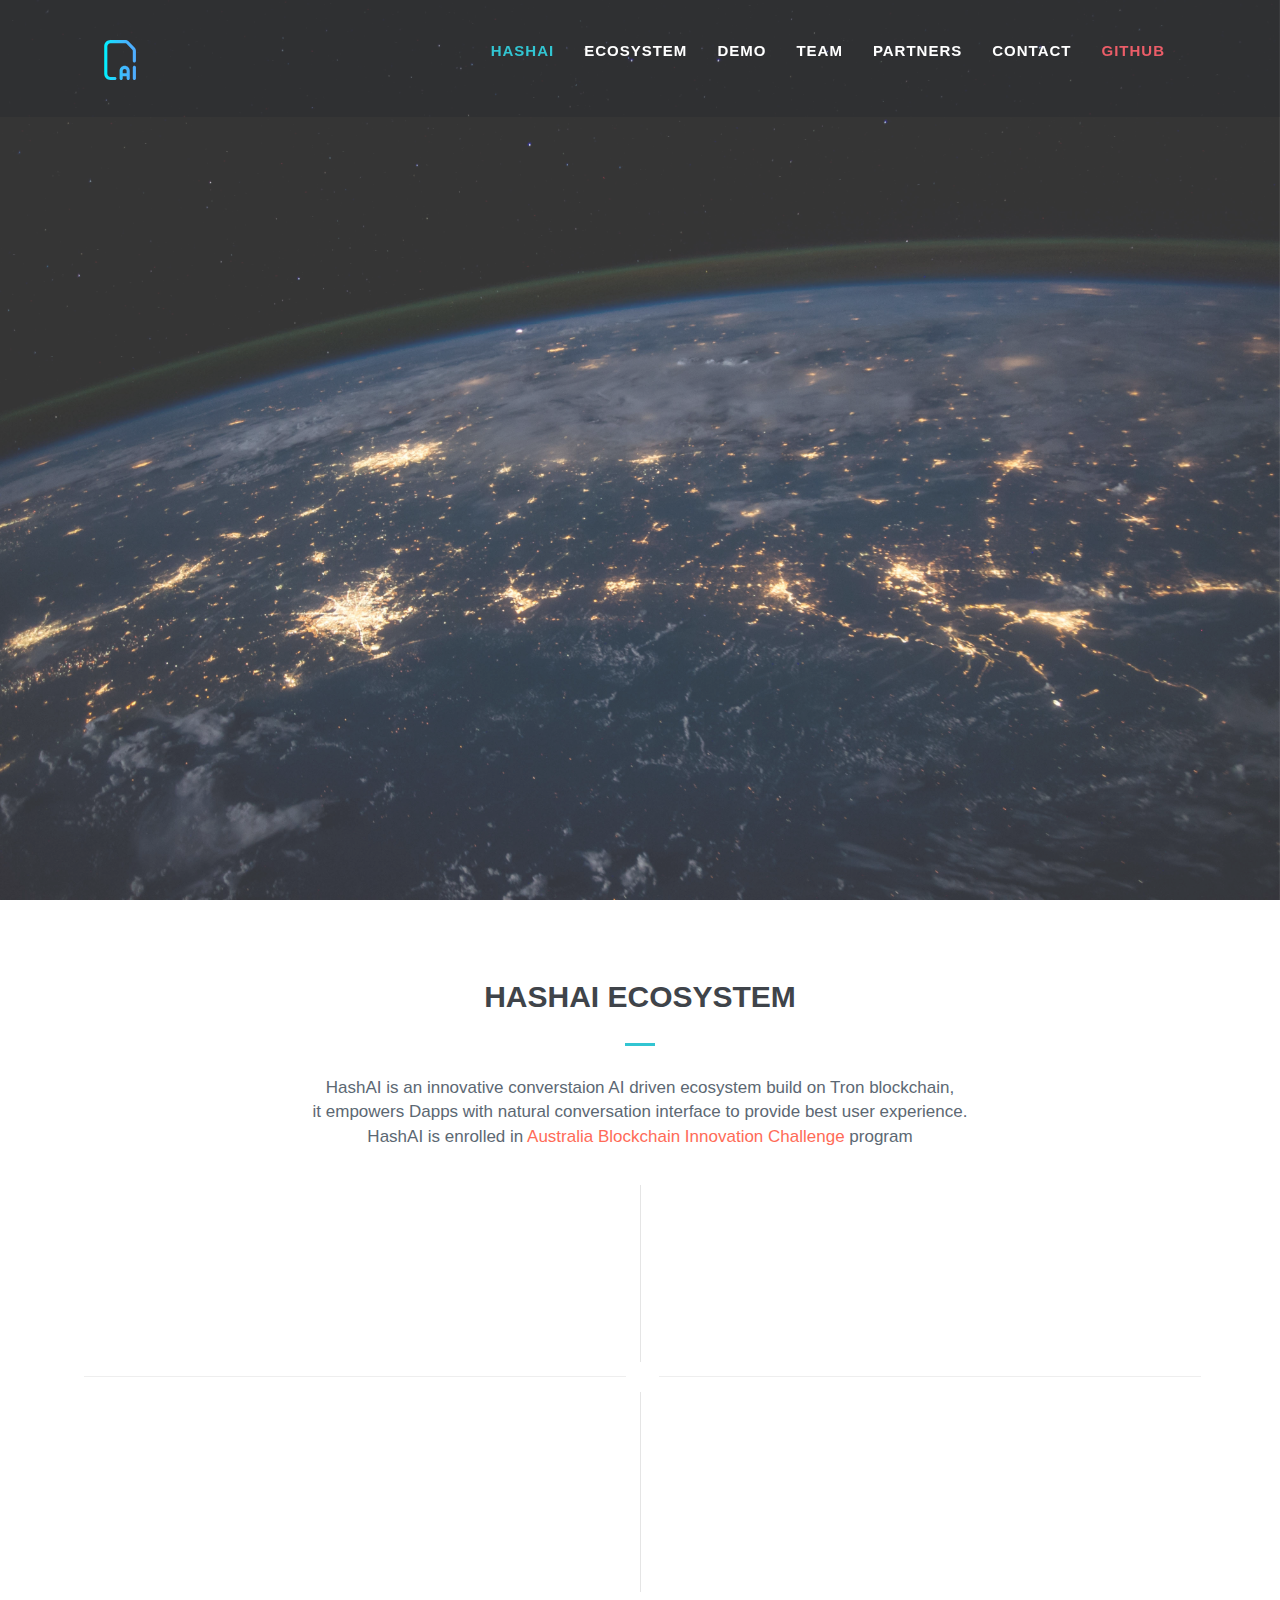
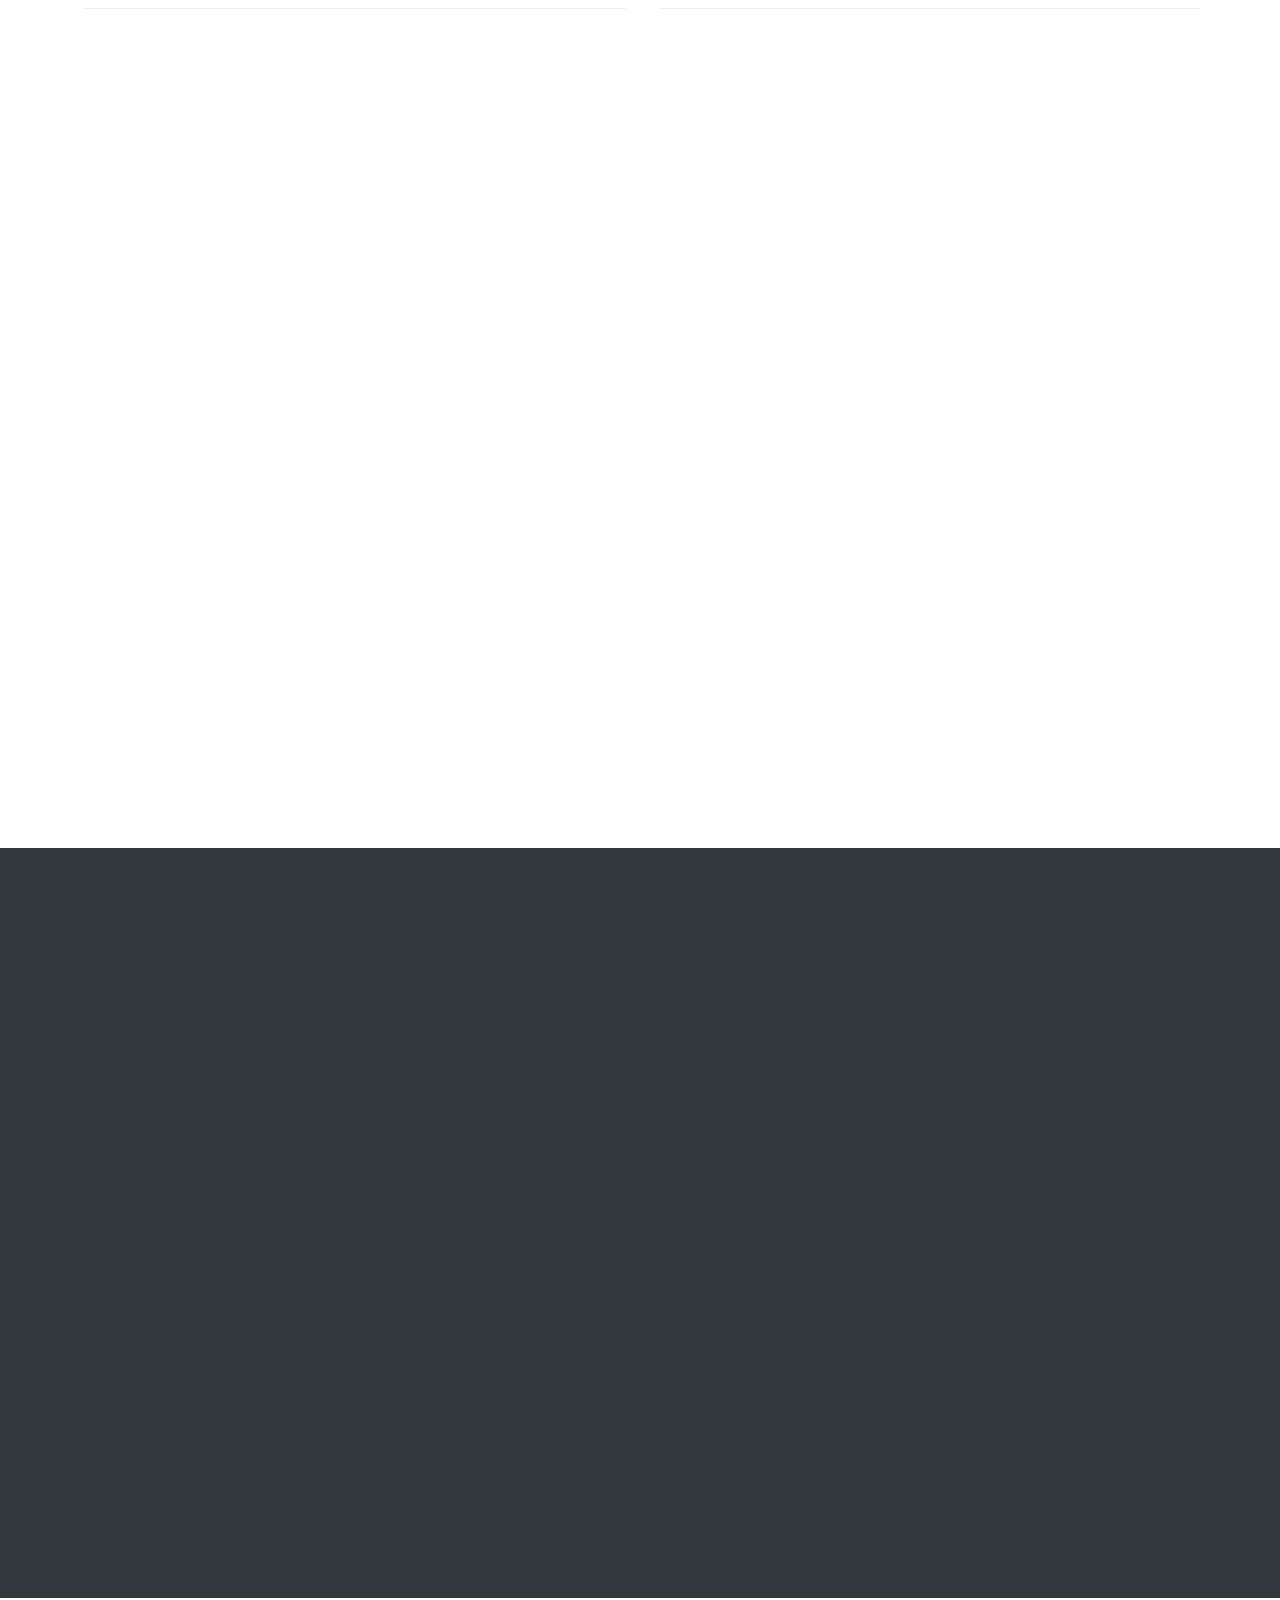
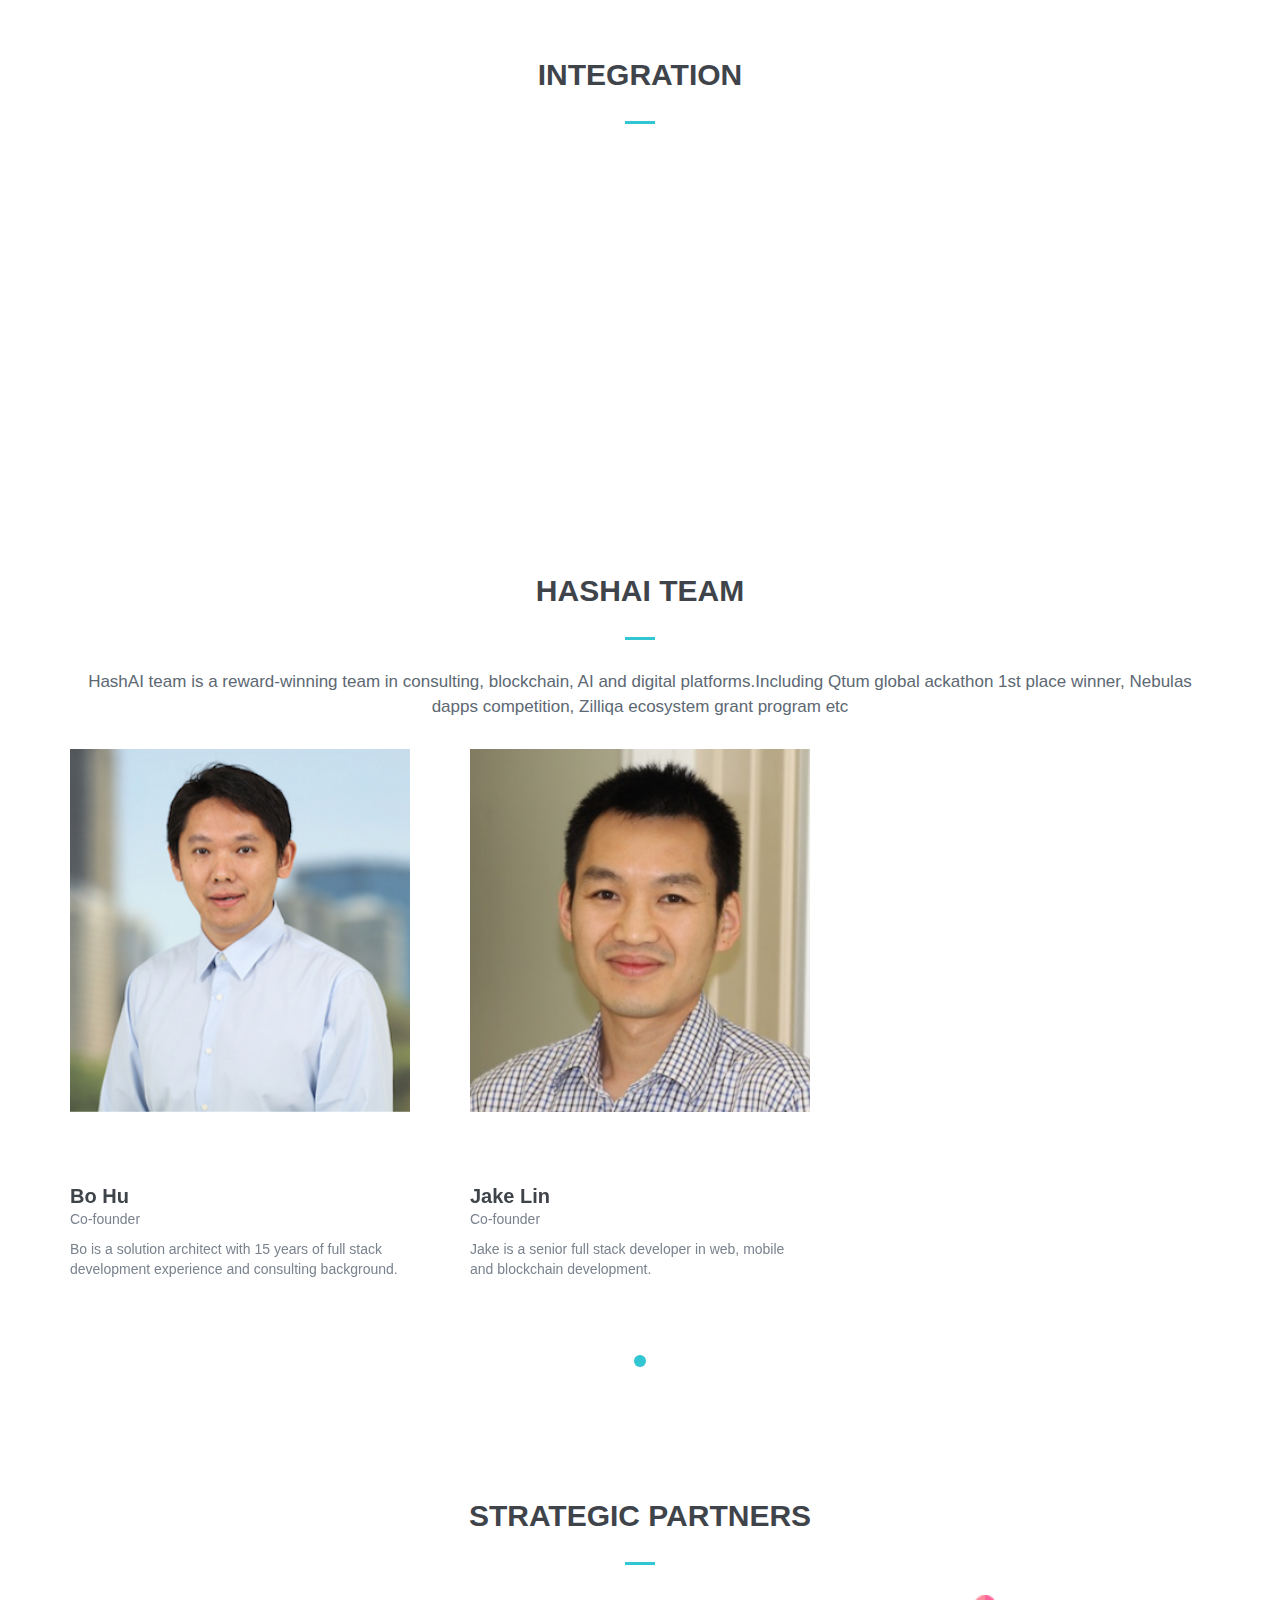
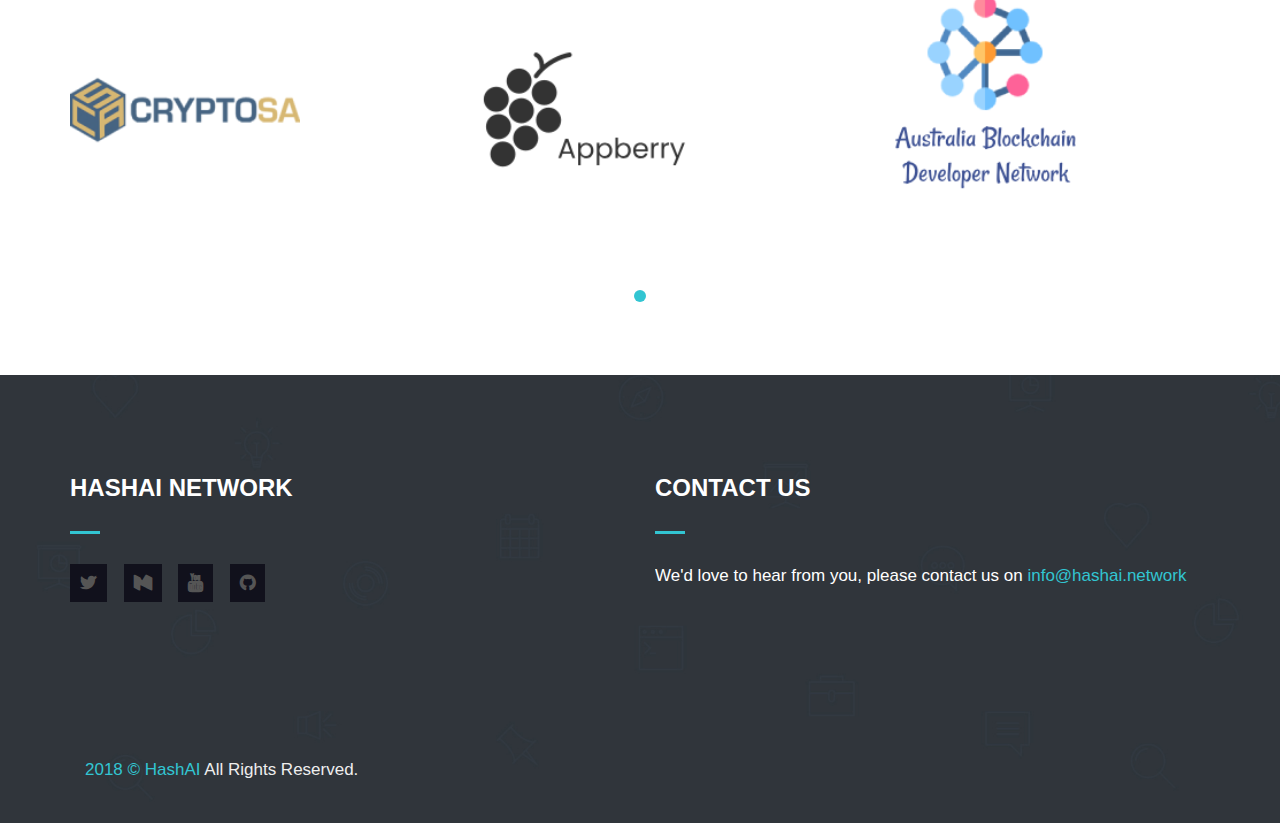
==== index.html @ 20545fc0 "Update index.html" ====
<!DOCTYPE html>
<!--[if IE 9]> <html lang="en" class="ie9"> <![endif]-->
<!--[if !IE]><!-->
<html lang="en"  >
<!--<![endif]-->
<!-- BEGIN HEAD -->
<head>
	<meta charset="utf-8"/>
	<title>HashAI | Conversation AI ecosystem build on Tron Protocol</title>
	<meta http-equiv="X-UA-Compatible" content="IE=edge">
	<meta content="width=device-width, initial-scale=1.0" name="viewport"/>
	<meta http-equiv="Content-type" content="text/html; charset=utf-8">
	<meta name="description" content="Conversation AI ecosystem build on Tron Protocol"/>
	<meta name="keywords" content="AI,machine learning,tron,smart contract,blockchain,chatbot,google home, google assistant,slack,iot ">
		<!-- BEGIN GLOBAL MANDATORY STYLES -->
	<link href='fonts.googleapis.com/css?family=Roboto+Condensed:300italic,400italic,700italic,400,300,700&amp;subset=all' rel='stylesheet' type='text/css'>
	<link href="assets/plugins/socicon/socicon.css" rel="stylesheet" type="text/css"/>
	<link href="assets/plugins/bootstrap-social/bootstrap-social.css" rel="stylesheet" type="text/css"/>		
	<link href="https://stackpath.bootstrapcdn.com/font-awesome/4.7.0/css/font-awesome.min.css" rel="stylesheet" type="text/css"/>
	<link href="assets/plugins/simple-line-icons/simple-line-icons.min.css" rel="stylesheet" type="text/css"/>
	<link href="assets/plugins/animate/animate.min.css" rel="stylesheet" type="text/css"/>
	<link href="assets/plugins/bootstrap/css/bootstrap.min.css" rel="stylesheet" type="text/css"/>
	<!-- END GLOBAL MANDATORY STYLES -->

			<!-- BEGIN: BASE PLUGINS  -->
			<link href="assets/plugins/revo-slider/css/settings.css" rel="stylesheet" type="text/css"/>
			<link href="assets/plugins/revo-slider/css/layers.css" rel="stylesheet" type="text/css"/>
			<link href="assets/plugins/revo-slider/css/navigation.css" rel="stylesheet" type="text/css"/>
			<link href="assets/plugins/cubeportfolio/css/cubeportfolio.min.css" rel="stylesheet" type="text/css"/>
			<link href="assets/plugins/owl-carousel/assets/owl.carousel.css" rel="stylesheet" type="text/css"/>
			<link href="assets/plugins/fancybox/jquery.fancybox.css" rel="stylesheet" type="text/css"/>
			<link href="assets/plugins/slider-for-bootstrap/css/slider.css" rel="stylesheet" type="text/css"/>
				<!-- END: BASE PLUGINS -->
	
	
    <!-- BEGIN THEME STYLES -->
	<link href="assets/demos/default/css/plugins.css" rel="stylesheet" type="text/css"/>
	<link href="assets/demos/default/css/components.css" id="style_components" rel="stylesheet" type="text/css"/>
	<link href="assets/demos/default/css/themes/default.css" rel="stylesheet" id="style_theme" type="text/css"/>
	<link href="assets/demos/default/css/custom.css" rel="stylesheet" type="text/css"/>
	<!-- END THEME STYLES -->

	<link rel="shortcut icon" href="favicon.ico"/>
</head><body class="c-layout-header-fixed c-layout-header-mobile-fixed c-layout-header-fullscreen"> 
		
	<!-- BEGIN: LAYOUT/HEADERS/HEADER-ONEPAGE -->
<!-- BEGIN: HEADER -->
<header class="c-layout-header c-layout-header-onepage c-layout-header-2 c-bordered c-layout-header-dark-mobile c-header-transparent-dark" id="home" data-minimize-offset="40">
	<div class="c-navbar">
		<div class="container-fluid">
			<!-- BEGIN: BRAND -->
			<div class="c-navbar-wrapper clearfix">
				<div class="c-brand c-pull-left">
					<a href="index.html" class="c-logo">
						<img src="assets/base/img/layout/logos/logo.svg" alt="HashAI" class="c-desktop-logo">
						<img src="assets/base/img/layout/logos/logo.svg" alt="HashAI" class="c-desktop-logo-inverse">
						<img src="assets/base/img/layout/logos/logo.svg" alt="HashAI" class="c-mobile-logo">
					</a>					
										<button class="c-hor-nav-toggler" type="button" data-target=".c-mega-menu">
					<span class="c-line"></span>
					<span class="c-line"></span>
					<span class="c-line"></span>
					</button>		
										<button class="c-search-toggler" type="button">
						<i class="fa fa-search"></i>
					</button>
				</div>
				<!-- END: BRAND -->				
				<!-- BEGIN: QUICK SEARCH -->
				<form class="c-quick-search" action="#">
					<input type="text" name="query" placeholder="Type to search..." value="" class="form-control" autocomplete="off">
					<span class="c-theme-link">&times;</span>
				</form>
				<!-- END: QUICK SEARCH -->	
				<!-- BEGIN: HOR NAV -->
				<!-- BEGIN: LAYOUT/HEADERS/MEGA-MENU-ONEPAGE -->
<!-- BEGIN: MEGA MENU -->
<nav class="c-mega-menu c-mega-menu-onepage c-pull-right c-mega-menu-dark c-mega-menu-dark-mobile c-fonts-uppercase c-fonts-bold" data-onepage-animation-speed="700">
	<ul class="nav navbar-nav c-theme-nav"> 
						<li class="c-onepage-link c-active active">
			<a href="#home" class="c-link">HashAI</a>
		</li>
						<li class="c-onepage-link ">
			<a href="#about" class="c-link">Ecosystem</a>
		</li>
						<li class="c-onepage-link ">
			<a href="#demo" class="c-link">Demo</a>
		</li>
						<li class="c-onepage-link ">
			<a href="#team" class="c-link">Team</a>
		</li>
						<li class="c-onepage-link ">
			<a href="#partners" class="c-link">Partners</a>
		</li>
						<li class="c-onepage-link ">
			<a href="#contact" class="c-link">Contact</a>
		</li>
						<li class="c-onepage-link ">
			<a href="https://www.github.com/hashainetwork" target="_blank" class="c-link c-font-red">Github</a>
		</li>
		
			</ul>
</nav>

<!-- END: MEGA MENU --><!-- END: LAYOUT/HEADERS/MEGA-MENU-ONEPAGE -->
				<!-- END: HOR NAV -->		
			</div>
		</div>
	</div>
</header>
<!-- END: HEADER --><!-- END: LAYOUT/HEADERS/HEADER-ONEPAGE -->
	
	

	<!-- BEGIN: PAGE CONTAINER -->
	<div class="c-layout-page">
		<!-- BEGIN: PAGE CONTENT -->
		<!-- BEGIN: LAYOUT/SLIDERS/REVO-SLIDER-6 -->
<section class="c-layout-revo-slider c-layout-revo-slider-6" dir="ltr">
	<div class="tp-banner-container  tp-fullscreen tp-fullscreen-mobile" data-bullets-pos="center">
		<div class="tp-banner rev_slider" data-version="5.0">
			<ul>
				<!--BEGIN: SLIDE #1 -->
				<li data-transition="fade" data-slotamount="1" data-masterspeed="1000">			
					<img 
						alt="" 
						src="assets/base/img/content/backgrounds/bg-main.jpg"
						data-bgposition="center center" 
						data-bgfit="cover" 
						data-bgrepeat="no-repeat"
					>	

					<!--BEGIN: MAIN TITLE -->
					<div class="tp-caption customin customout"  
						data-x="center" 
						data-y="center"
						data-hoffset="0" 
						data-voffset="-70"

						data-speed="500" 
						data-start="1000" 
						data-transform_in="x:0;y:0;z:0;rotationX:0.5;rotationY:0;rotationZ:0;scaleX:0.75;scaleY:0.75;skewX:0;skewY:0;opacity:0;s:500;e:Back.easeInOut;" 
						data-transform_out="x:0;y:0;z:0;rotationX:0;rotationY:0;rotationZ:0;scaleX:0.75;scaleY:0.75;skewX:0;skewY:0;opacity:0;s:600;e:Back.easeInOut;" 
						
						data-splitin="none" 
						data-splitout="none" 
						data-elementdelay="0.1" 
						data-endelementdelay="0.1" 
						data-endspeed="600" 

						>
						<h3 class="c-main-title c-font-40 c-font-bold c-font-uppercase c-font-white c-center">
						Conversation AI ecosystem
						</h3>
					</div>
					<!--END -->

					<!--BEGIN: SUB TITLE -->
					<div class="tp-caption customin customout"  
						data-x="center" 
						data-y="center"
						data-hoffset="0" 
						data-voffset="10"

						data-speed="500" 
						data-start="1500" 
						data-transform_in="x:0;y:0;z:0;rotationX:0.5;rotationY:0;rotationZ:0;scaleX:0.75;scaleY:0.75;skewX:0;skewY:0;opacity:0;s:500;e:Back.easeInOut;" 
						data-transform_out="x:0;y:0;z:0;rotationX:0;rotationY:0;rotationZ:0;scaleX:0.75;scaleY:0.75;skewX:0;skewY:0;opacity:0;s:600;e:Back.easeInOut;" 
						
						data-splitin="none" 
						data-splitout="none" 
						data-elementdelay="0.1" 
						data-endelementdelay="0.1" 
						data-endspeed="600" 

						>
						<p class="c-font-20 c-line-height-28 c-font-white c-center c-sub-title">
						Building success on Tron Protocol<br/>
						</p>
					</div>
					<!--END -->

					<!--BEGIN: ACTION BUTTON -->
					<div class="tp-caption randomrotateout"  
						data-x="center" 
						data-y="center" 
						data-hoffset="0"
						data-voffset="100"
						data-speed="500" 
						data-start="2000"
						data-transform_in="x:0;y:0;z:0;rotationX:0.5;rotationY:0;rotationZ:0;scaleX:0.75;scaleY:0.75;skewX:0;skewY:0;opacity:0;s:500;e:Back.easeInOut;" 
						data-transform_out="x:0;y:0;z:0;rotationX:0;rotationY:0;rotationZ:0;scaleX:0.75;scaleY:0.75;skewX:0;skewY:0;opacity:0;s:500;e:Back.easeInOut;" >
							<a href="#about" class="c-action-btn btn btn-lg  c-btn-border-2x c-btn-white c-btn-bold c-btn-uppercase">Explore</a>

							<a href="https://youtu.be/hNzzte9LTkY" class="c-action-btn btn btn-lg  c-btn-green c-btn-bold c-btn-uppercase" target="_blank">Watch Demo</a>



					</div>
					<!--END -->
		 		</li>
		 		<!--END -->
		 		
				<!--BEGIN: SLIDE #2 -->
				<li data-transition="fade" data-slotamount="1" data-masterspeed="1000">			
					<img 
						alt="" 
						src="assets/base/img/content/backgrounds/bg-81.jpg"
						data-bgposition="center center" 
						data-bgfit="cover" 
						data-bgrepeat="no-repeat"
					>	

					<!--BEGIN: MAIN TITLE -->
					<div 
						class="tp-caption customin customout"  
						data-x="center" 
						data-y="center"
						data-hoffset="0" 
						data-voffset="-70"

						data-speed="500" 
						data-start="1000" 
						data-transform_in="x:0;y:0;z:0;rotationX:0.5;rotationY:0;rotationZ:0;scaleX:0.75;scaleY:0.75;skewX:0;skewY:0;opacity:0;s:500;e:Back.easeInOut;" 
						data-transform_out="x:0;y:0;z:0;rotationX:0;rotationY:0;rotationZ:0;scaleX:0.75;scaleY:0.75;skewX:0;skewY:0;opacity:0;s:600;e:Back.easeInOut;" 
						
						data-splitin="none" 
						data-splitout="none" 
						data-elementdelay="0.1" 
						data-endelementdelay="0.1" 
						data-endspeed="600" 

						>
						<h3 class="c-main-title c-font-40 c-font-bold c-font-uppercase c-font-white c-center">
						Natural dapp experience
						</h3>
					</div>
					<!--END -->


					<!--BEGIN: SUB TITLE -->
					<div class="tp-caption customin customout"  
						data-x="center" 
						data-y="center"
						data-hoffset="0" 
						data-voffset="10"

						data-speed="500" 
						data-start="1500" 
						data-transform_in="x:0;y:0;z:0;rotationX:0.5;rotationY:0;rotationZ:0;scaleX:0.75;scaleY:0.75;skewX:0;skewY:0;opacity:0;s:500;e:Back.easeInOut;" 
						data-transform_out="x:0;y:0;z:0;rotationX:0;rotationY:0;rotationZ:0;scaleX:0.75;scaleY:0.75;skewX:0;skewY:0;opacity:0;s:600;e:Back.easeInOut;" 
						
						data-splitin="none" 
						data-splitout="none" 
						data-elementdelay="0.1" 
						data-endelementdelay="0.1" 
						data-endspeed="600" 

						>
						<p class="c-font-20 c-line-height-28 c-font-white c-opacity-07 c-font-thin c-center c-sub-title">
						Access smart contract as easy as chat <br/>
						</p>
					</div>
					<!--END -->

					<!--BEGIN: ACTION BUTTON -->
					<div class="tp-caption randomrotateout"  
						data-x="center" 
						data-y="center" 
						data-hoffset="0"
						data-voffset="100"
						data-speed="500" 
						data-start="2000"
						data-transform_in="x:0;y:0;z:0;rotationX:0.5;rotationY:0;rotationZ:0;scaleX:0.75;scaleY:0.75;skewX:0;skewY:0;opacity:0;s:500;e:Back.easeInOut;" 
						data-transform_out="x:0;y:0;z:0;rotationX:0;rotationY:0;rotationZ:0;scaleX:0.75;scaleY:0.75;skewX:0;skewY:0;opacity:0;s:500;e:Back.easeInOut;" >
							<a href="#about" class="c-action-btn btn btn-lg  c-btn-border-2x c-btn-white c-btn-bold c-btn-uppercase">Explore</a>
					</div>
					<!--END -->
		 		</li>
		 		<!--END -->
			</ul>
		</div>
	</div>
</section><!-- END: LAYOUT/SLIDERS/REVO-SLIDER-6 -->

<section id="about">
<div class="c-content-box c-size-md c-bg-white">
	<div class="container">
		<div class="c-content-feature-10">
			<!-- Begin: Title 1 component -->
			<div class="c-content-title-1">
				<h3 class="c-font-uppercase c-center c-font-bold">HashAI Ecosystem</h3>
				<div class="c-line-center c-theme-bg"></div>
				<p class="c-font-center">HashAI is an innovative converstaion AI driven ecosystem build on Tron blockchain,<br/> it empowers Dapps with natural conversation interface to provide best user experience.<br/> HashAI is enrolled in <span class="c-font-yellow">Australia Blockchain Innovation Challenge</span> program</p>
			</div>
			<!-- End-->
			<ul class="c-list">
				<li>
					<div class="c-card c-font-right wow animate fadeInLeft" style="visibility: visible; animation-name: fadeInLeft; opacity: 1;">
						<i class="icon-speech c-font-27 c-theme-font c-float-right c-border c-border-opacity"></i>
						<div class="c-content c-content-right">
							<h3 class="c-font-uppercase c-font-bold">Social</h3>
							<p>
								Integrate with popular social platforms to manage Tron based assets and interact with Dapps deployed on Tron blockchain
							</p>
						</div>
					</div>	
					<div class="c-border-bottom c-bg-opacity-2"></div>
				</li>
				<div class="c-border-middle c-bg-opacity-2"></div>
				<li>
					<div class="c-card wow animate fadeInRight" style="visibility: visible; animation-name: fadeInRight; opacity: 1;">
						<i class="icon-basket c-font-27 c-theme-font c-float-left c-border c-border-opacity"></i>
						<div class="c-content c-content-left">
							<h3 class="c-font-uppercase c-font-bold">Ecommerce</h3>					
							<p>
								 Order products or services through Tron smart contracts, by just using Text and voice activated device, for example Google Home. 
							</p>
						</div>
					</div>	
					<div class="c-border-bottom c-bg-opacity-2"></div>
				</li>
			</ul>
			<ul class="c-list">
				<li>
					<div class="c-card c-font-right wow animate fadeInLeft" style="visibility: visible; animation-name: fadeInLeft; opacity: 1;">
						<i class="icon-present c-font-27 c-theme-font c-float-right c-border c-border-opacity"></i>
						<div class="c-content c-content-right">
							<h3 class="c-font-uppercase c-font-bold">B2C & CRM</h3>
							<p>
								Enable business to engage with customers via conversation based Dapps and implement loyalty program based on TRX, TRC10 or TRC20 tokens.
							</p>
						</div>
					</div>	
					<div class="c-border-bottom c-bg-opacity-2"></div>
				</li>
				<div class="c-border-middle c-bg-opacity-2"></div>
				<li class="c-border-grey-1-5">
					<div class="c-card wow animate fadeInRight" style="visibility: visible; animation-name: fadeInRight; opacity: 1;">
						<i class="icon-layers c-font-27 c-theme-font c-float-left c-border c-border-opacity"></i>
						<div class="c-content c-content-left">
							<h3 class="c-font-uppercase c-font-bold">IoT</h3>					
							<p>
								Control IoT devices via converstaion interface and track device status and operational dataset on Tron blockchain
							</p>
						</div>
					</div>	
					<div class="c-border-bottom c-bg-opacity-2"></div>
				</li>
			</ul>
			
	
		</div>
	</div> 
</div>

</section>



<section id="demo">
<!-- BEGIN: CONTENT/FEATURES/FEATURES-4-3 -->
<!-- BEGIN: FEATURES 4.3 --> 
<div class="c-content-box c-size-md c-no-padding c-bg-white">
	<div class="c-content-feature-4">
		<div class="c-bg-parallax c-feature-bg c-content-right c-diagonal c-border-left-white" style="background-image: url(assets/base/img/content/backgrounds/bg-40.jpg)">
				

		</div>		
		<div class="c-content-area c-content-left"></div>		
		<div class="container">
			<div class="c-feature-content c-left">
				<div class="c-content-v-center">
					<div class="c-wrapper">
						<div class="c-body">
							<div class="c-content-title-1 wow animate fadeInDown">
								<h3 class="c-font-bold c-left">Tron Wallet bot</h3>
								<div class="c-line-left"></div>
							</div>
							<div class="c-content">
								<p class="c-margin-b-30 c-left wow animate fadeInDown">
									Tron account is easily created and securely integrated with social platform. Send or receive TRX on Mainnet via chat.
								</p>
								<p class="c-margin-b-30 c-left wow animate fadeInDown">

									Try our first Slack chatbot <a href="https://join.slack.com/t/hashai/shared_invite/enQtNTAxNzQwNjgwODU0LWRlMzY1OGYwMTFkN2Q1MjI3NTQzYjkxMzgzOGJhY2Y0ZWVkNWEyZWJkYjg5MWJhMThlYTc4NGJlZmZmNmU3MGQ" class="c-font-yellow" target="_blank">@TronWalletBot</a>

								</p>
								<a href="https://join.slack.com/t/hashai/shared_invite/enQtNTAxNzQwNjgwODU0LWRlMzY1OGYwMTFkN2Q1MjI3NTQzYjkxMzgzOGJhY2Y0ZWVkNWEyZWJkYjg5MWJhMThlYTc4NGJlZmZmNmU3MGQ" class="btn btn-lg c-btn-green  c-btn-bold c-btn-uppercase wow animate fadeIn" target="_blank">Try on Slack</a>
							</div>
						</div>
					</div>
				</div>

			</div>
		</div>
	</div>
</div>
<!-- END: FEATURES 4.3 --><!-- END: CONTENT/FEATURES/FEATURES-4-3 -->
<section id="demo2">
<!-- BEGIN: CONTENT/FEATURES/FEATURES-4-4 -->
<!-- BEGIN: FEATURES 4.4 --> 
<div class="c-content-box c-size-md c-no-padding c-bg-dark-2">
	<div class="c-content-feature-4">
		
			
		<div class="c-bg-parallax c-feature-bg c-content-left c-diagonal c-border-right-dark-2 " style="background-image: url(assets/base/img/content/backgrounds/bg-79.jpg)">
		</div>		
		<div class="c-content-area c-content-left animated wow fadeInDown">

   			<img src="assets/base/img/content/backgrounds/troncafe.png" class="c-parallax-image" />

	 </div>	
		<div class="c-content-area c-content-right"></div>		
		<div class="container">
			<div class="c-feature-content c-right">
				<div class="c-content-v-center">
					<div class="c-wrapper wow fadeInDown">
						<div class="c-body c-animate">
							<div class="c-content-title-1 animated wow fadeInDown" data-wow-delay="0.2s">
								<h3 class="c-font-green">Activate business opportunities<br/> via voice</h3>
								<div class="c-line-right c-font-green"></div>
							</div>
							<div class="c-content animated wow fadeInDown" data-wow-delay="0.7s"> 
								<p class="c-margin-b-30  c-font-green">
									Tron Cafe is a Tron Dapp built for Google Home and Google assistant.
								</p> 

								<p class="c-margin-b-30  c-font-green">
								User can easily order coffee by voice chat to seamlessly access <a class="c-font-yellow" href="https://tronscan.org/#/address/TYorNKcCDBBFDzsCCi3nd75wbnwDzirUGM" target="_blank">smart contract</a> deployed on Tron Mainnet<br/>
								</p>

								<a href="https://github.com/HashaiNetwork/TronCafe" class="btn btn-lg c-btn-border-2x c-btn-white c-btn-bold c-btn-uppercase wow animate fadeIn" target="_blank">View Code</a>

								<a href="https://youtu.be/hNzzte9LTkY" class="btn btn-lg c-btn-green  c-btn-bold c-btn-uppercase wow animated fadeIn" data-wow-delay="1s" target="_blank">Watch Demo</a> 
							</div>
						</div>
					</div>
				</div>

			</div>
		</div>
	</div>
</div>
<!-- END: FEATURES 4.4 --><!-- END: CONTENT/FEATURES/FEATURES-4-4 -->
</section>

<section id="integration">

<div class="c-content-box c-size-md c-bg-white c-no-bottom-padding">
	<div class="container">
		<div class="c-content-product-1 c-opt-1">
			<div class="c-content-title-1">
				<h3 class="c-center c-font-uppercase c-font-bold">Integration</h3>
				<div class="c-line-center"></div>
			</div>
			<div class="row">
				<div class="col-md-4 wow animate slideInUp" style="visibility: visible; animation-name: slideInUp; opacity: 1;">
					<div class="c-media" style="margin-top:50px">
						<img src="assets/base/img/content/backgrounds/integration.png" alt="">
					</div>
				</div>
				<div class="col-md-4">
					<div  style="margin-top:50px" class="wow animate fadeInUp" style="visibility: visible; animation-name: fadeInUp; opacity: 1;">
						
								<p>We are developing HashAI platform to integrate popular social channels and voice assistant devices. So users can easily access Dapps on Tron blockchain. In the future, developers can use HashAI sdk to develop and deploy conversation AI powered Dapps on Tron blockchain</p>
							 
					</div>
				</div>
				<div class="col-md-4 wow animate slideInUp" style="visibility: visible; animation-name: slideInUp; opacity: 1;">
					<div class="c-media">
						<img src="assets/base/img/content/backgrounds/voicedevices.png" alt="">
					</div>
				</div>
			</div>
		</div>
	</div> 
</div>

</section>

<section id="team">
<!-- BEGIN: CONTENT/SLIDERS/TEAM-1 -->
<div class="c-content-box c-size-md c-bg-white">
	<div class="container">
		<!-- Begin: Testimonals 1 component -->
		<div class="c-content-person-1-slider" data-slider="owl">
			<!-- Begin: Title 1 component -->
			<div class="c-content-title-1">
				<h3 class="c-center c-font-uppercase c-font-bold">HashAI Team</h3>
				<div class="c-line-center c-theme-bg"></div>
				<p class="c-font-center">HashAI team is a reward-winning team in consulting, blockchain, AI and digital platforms.Including Qtum global ackathon 1st place winner, Nebulas dapps competition, Zilliqa ecosystem grant program etc</p>
			</div>
			<!-- End-->

			<!-- Begin: Owlcarousel -->
			<div class="owl-carousel owl-theme c-theme c-owl-nav-center"> 
			 	<div class="item">
			  		<div class="c-content-person-1">
			  			<div class="c-caption c-content-overlay">
			  				<img class="c-overlay-object img-responsive" src="assets/base/img/content/team/bo.jpg" alt="">
			  			</div>
			  			<div class="c-body">
				  			<div class="c-head">
				  				<div class="c-name c-font-bold">Bo Hu</div>
				  			</div>
				  			<div class="c-position">
				  				Co-founder
				  			</div>
				  			<p class="c-position">
					  			Bo is a solution architect with 15 years of full stack development experience and consulting background.
			                </p>
		                </div>
	                </div>
			  	</div>
			  	<div class="item">
			  		<div class="c-content-person-1">
			  			<div class="c-caption c-content-overlay">
			  				<img src="assets/base/img/content/team/jake.jpg" class="img-responsive c-overlay-object" alt="">
			  			</div>
			  			<div class="c-body">
				  			<div class="c-head">
				  				<div class="c-name c-font-bold">Jake Lin</div>
				  			</div>
				  			<div class="c-position">
				  				Co-founder
				  			</div>
				  			<p class="c-position">
					  			Jake is a senior full stack developer in web, mobile and blockchain development.
			                </p>
		                </div>
	                </div>
			  	</div>	
			  	
			</div>
	        <!-- End-->
	    </div>
	    <!-- End-->
	</div>
</div><!-- END: CONTENT/SLIDERS/TEAM-1 -->


</section>

<section id="partners">
<!-- BEGIN: PAGE CONTENT -->
		<!-- BEGIN: CONTENT/SLIDERS/CLIENT-LOGOS-1 -->
<div class="c-content-box c-size-md c-bg-white">
	<div class="container">
		<!-- Begin: Testimonals 1 component -->
		<div class="c-content-client-logos-slider-1" data-slider="owl">
			<!-- Begin: Title 1 component -->
			<div class="c-content-title-1">
				<h3 class="c-center c-font-uppercase c-font-bold">Strategic Partners</h3>
				<div class="c-line-center c-theme-bg"></div>
			</div>
			<!-- End-->
			<!-- Begin: Owlcarousel -->
			<div class="owl-carousel owl-theme c-theme c-owl-nav-center" data-items="3" data-desktop-items="3" data-desktop-small-items="3" data-tablet-items="3" data-mobile-small-items="1"  data-auto-play="false" data-rtl="false" data-slide-speed="5000" data-auto-play-hover-pause="true"> 
			 	<div class="item">
			  		<a href="javascript:void(0)"><img src="assets/base/img/content/client-logos/CSA.png" alt=""/></a>
			  	</div>
			  	<div class="item">
			  		<a href="javascript:void(0)"><img src="assets/base/img/content/client-logos/Appberry.png" alt=""/></a>
			  	</div>	
			  	<div class="item">
			  		<a href="javascript:void(0)"><img src="assets/base/img/content/client-logos/abdn.png" alt=""/></a>
			  	</div>		 
			</div>
	        <!-- End-->
	    </div>
	    <!-- End-->
	</div>
</div><!-- END: CONTENT/SLIDERS/CLIENT-LOGOS-1 -->

</section>

 		<!-- END: PAGE CONTENT -->

		
	</div>
	<!-- END: PAGE CONTAINER -->
<section id="contact">
	<!-- BEGIN: LAYOUT/FOOTERS/FOOTER-3 -->
<a name="footer"></a>
<footer class="c-layout-footer c-layout-footer-2 c-option-2">
	<div class="container">
		<div class="row">
			<div class="col-md-6">
				<div class="c-container c-left">
					<div class="c-content-title-1">
						<h3 class="c-font-uppercase c-font-bold">HashAI Network</h3>
						<div class="c-line-left"></div>
					</div>
					<ul class="c-socials">
						
						<li><a href="https://twitter.com/hashainetwork" target="_blank"><i class="fa fa-twitter"></i></a></li>
						<li><a href="https://medium.com/@hashainetwork" target="_blank"><i class="fa fa-medium"></i></a></li>
						<li><a href="https://www.youtube.com/channel/UCfkD9Nculn0HPKaleMU36tg/" target="_blank"><i class="fa fa-youtube"></i></a></li>
						<li><a href="https://github.com/hashainetwork" target="_blank"><i class="fa fa-github"></i></a></li>
					</ul>
				</div>
			</div>
			<div class="col-md-6">
				<div class="c-container c-left">
					<div class="c-content-title-1">
						<h3 class="c-font-uppercase c-font-bold">Contact Us</h3>
						<div class="c-line-left"></div>
						<p class="c-ask c-font-white">We'd love to hear from you, please contact us on 
<a href="mailto:info@hashai.network" class="c-font-green">info@hashai.network</a></p>
					</div>
				</div>
			</div>
		</div>
		<div class="c-postfooter">
			<div class="container">
				<div class="row">
					<div class="col-md-6 col-sm-12 c-col">
						<p class="c-copyright c-font-green">2018 &copy; HashAI
							<span class="c-font-grey">All Rights Reserved.</span>
						</p>
					</div>
									</div>
			</div>
		</div>
	</div>
</footer><!-- END: LAYOUT/FOOTERS/FOOTER-3 -->

	<!-- BEGIN: LAYOUT/FOOTERS/GO2TOP -->
<div class="c-layout-go2top">
	<i class="icon-arrow-up"></i>
</div><!-- END: LAYOUT/FOOTERS/GO2TOP -->

	<!-- BEGIN: LAYOUT/BASE/BOTTOM -->
    <!-- BEGIN: CORE PLUGINS -->
	<!--[if lt IE 9]>
	<script src="assets/global/plugins/excanvas.min.js"></script> 
	<![endif]-->
	<script src="assets/plugins/jquery.min.js" type="text/javascript" ></script>
	<script src="assets/plugins/jquery-migrate.min.js" type="text/javascript" ></script>
	<script src="assets/plugins/bootstrap/js/bootstrap.min.js" type="text/javascript" ></script>
	<script src="assets/plugins/jquery.easing.min.js" type="text/javascript" ></script>
	<script src="assets/plugins/reveal-animate/wow.js" type="text/javascript" ></script>
	<script src="assets/demos/default/js/scripts/reveal-animate/reveal-animate.js" type="text/javascript" ></script>

	<!-- END: CORE PLUGINS -->

			<!-- BEGIN: LAYOUT PLUGINS -->
			<script src="assets/plugins/revo-slider/js/jquery.themepunch.tools.min.js" type="text/javascript"></script>
			<script src="assets/plugins/revo-slider/js/jquery.themepunch.revolution.min.js" type="text/javascript"></script>
			<script src="assets/plugins/revo-slider/js/extensions/revolution.extension.slideanims.min.js" type="text/javascript"></script>
			<script src="assets/plugins/revo-slider/js/extensions/revolution.extension.layeranimation.min.js" type="text/javascript"></script>
			<script src="assets/plugins/revo-slider/js/extensions/revolution.extension.navigation.min.js" type="text/javascript"></script>
			<script src="assets/plugins/revo-slider/js/extensions/revolution.extension.video.min.js" type="text/javascript"></script>
			<script src="assets/plugins/revo-slider/js/extensions/revolution.extension.parallax.min.js" type="text/javascript"></script>
			<script src="assets/plugins/cubeportfolio/js/jquery.cubeportfolio.min.js" type="text/javascript"></script>
			<script src="assets/plugins/owl-carousel/owl.carousel.min.js" type="text/javascript"></script>
			<script src="assets/plugins/counterup/jquery.waypoints.min.js" type="text/javascript"></script>
			<script src="assets/plugins/counterup/jquery.counterup.min.js" type="text/javascript"></script>
			<script src="assets/plugins/fancybox/jquery.fancybox.pack.js" type="text/javascript"></script>
			<script src="assets/plugins/smooth-scroll/jquery.smooth-scroll.js" type="text/javascript"></script>
			<script src="assets/plugins/typed/typed.min.js" type="text/javascript"></script>
			<script src="assets/plugins/slider-for-bootstrap/js/bootstrap-slider.js" type="text/javascript"></script>
			<script src="assets/plugins/js-cookie/js.cookie.js" type="text/javascript"></script>
			<script src="assets/plugins/typed/typed.min.js" type="text/javascript"></script>
				<!-- END: LAYOUT PLUGINS -->
	
	<!-- BEGIN: THEME SCRIPTS -->
	<script src="assets/base/js/components.js" type="text/javascript"></script>
	<script src="assets/base/js/components-shop.js" type="text/javascript"></script>
	<script src="assets/base/js/app.js" type="text/javascript"></script>
	<script>
	$(document).ready(function() {    
		App.init(); // init core    



		
	});
	</script>
	<!-- END: THEME SCRIPTS -->

			<!-- BEGIN: PAGE SCRIPTS -->
								<script src="assets/demos/default/js/scripts/revo-slider/slider-6.js" type="text/javascript"></script>
											
							<!-- END: PAGE SCRIPTS -->
		<!-- END: LAYOUT/BASE/BOTTOM -->
</body>
</html>
---- assets/plugins/revo-slider/css/settings.css ----
/*-----------------------------------------------------------------------------

-	Revolution Slider 5.0 Default Style Settings -

Screen Stylesheet

version:   	5.0.0
date:      	29/10/15
author:		themepunch
email:     	info@themepunch.com
website:   	http://www.themepunch.com
-----------------------------------------------------------------------------*/



.rtl {	direction: rtl;}
@font-face {
  font-family: 'revicons';
  src: url('../fonts/revicons/revicons.eot?5510888');
  src: url('../fonts/revicons/revicons.eot?5510888#iefix') format('embedded-opentype'),
       url('../fonts/revicons/revicons.woff?5510888') format('woff'),
       url('../fonts/revicons/revicons.ttf?5510888') format('truetype'),
       url('../fonts/revicons/revicons.svg?5510888#revicons') format('svg');
  font-weight: normal;
  font-style: normal;
}

 [class^="revicon-"]:before, [class*=" revicon-"]:before {
  font-family: "revicons";
  font-style: normal;
  font-weight: normal;
  speak: none;
  display: inline-block;
  text-decoration: inherit;
  width: 1em;
  margin-right: .2em;
  text-align: center; 

  /* For safety - reset parent styles, that can break glyph codes*/
  font-variant: normal;
  text-transform: none;

  /* fix buttons height, for twitter bootstrap */
  line-height: 1em;

  /* Animation center compensation - margins should be symmetric */
  /* remove if not needed */
  margin-left: .2em;

  /* you can be more comfortable with increased icons size */
  /* font-size: 120%; */

  /* Uncomment for 3D effect */
  /* text-shadow: 1px 1px 1px rgba(127, 127, 127, 0.3); */
}

.revicon-search-1:before { content: '\e802'; } /* '' */
.revicon-pencil-1:before { content: '\e831'; } /* '' */
.revicon-picture-1:before { content: '\e803'; } /* '' */
.revicon-cancel:before { content: '\e80a'; } /* '' */
.revicon-info-circled:before { content: '\e80f'; } /* '' */
.revicon-trash:before { content: '\e801'; } /* '' */
.revicon-left-dir:before { content: '\e817'; } /* '' */
.revicon-right-dir:before { content: '\e818'; } /* '' */
.revicon-down-open:before { content: '\e83b'; } /* '' */
.revicon-left-open:before { content: '\e819'; } /* '' */
.revicon-right-open:before { content: '\e81a'; } /* '' */
.revicon-angle-left:before { content: '\e820'; } /* '' */
.revicon-angle-right:before { content: '\e81d'; } /* '' */
.revicon-left-big:before { content: '\e81f'; } /* '' */
.revicon-right-big:before { content: '\e81e'; } /* '' */
.revicon-magic:before { content: '\e807'; } /* '' */
.revicon-picture:before { content: '\e800'; } /* '' */
.revicon-export:before { content: '\e80b'; } /* '' */
.revicon-cog:before { content: '\e832'; } /* '' */
.revicon-login:before { content: '\e833'; } /* '' */
.revicon-logout:before { content: '\e834'; } /* '' */
.revicon-video:before { content: '\e805'; } /* '' */
.revicon-arrow-combo:before { content: '\e827'; } /* '' */
.revicon-left-open-1:before { content: '\e82a'; } /* '' */
.revicon-right-open-1:before { content: '\e82b'; } /* '' */
.revicon-left-open-mini:before { content: '\e822'; } /* '' */
.revicon-right-open-mini:before { content: '\e823'; } /* '' */
.revicon-left-open-big:before { content: '\e824'; } /* '' */
.revicon-right-open-big:before { content: '\e825'; } /* '' */
.revicon-left:before { content: '\e836'; } /* '' */
.revicon-right:before { content: '\e826'; } /* '' */
.revicon-ccw:before { content: '\e808'; } /* '' */
.revicon-arrows-ccw:before { content: '\e806'; } /* '' */
.revicon-palette:before { content: '\e829'; } /* '' */
.revicon-list-add:before { content: '\e80c'; } /* '' */
.revicon-doc:before { content: '\e809'; } /* '' */
.revicon-left-open-outline:before { content: '\e82e'; } /* '' */
.revicon-left-open-2:before { content: '\e82c'; } /* '' */
.revicon-right-open-outline:before { content: '\e82f'; } /* '' */
.revicon-right-open-2:before { content: '\e82d'; } /* '' */
.revicon-equalizer:before { content: '\e83a'; } /* '' */
.revicon-layers-alt:before { content: '\e804'; } /* '' */
.revicon-popup:before { content: '\e828'; } /* '' */

							

/******************************
	-	BASIC STYLES		-
******************************/

.rev_slider_wrapper{
	position:relative;
	z-index: 0;
}


.rev_slider{
	position:relative;
	overflow:visible;
}

.tp-overflow-hidden { overflow:hidden;}

.tp-simpleresponsive img,
.rev_slider img{
	max-width:none !important;
	-moz-transition: none;
	-webkit-transition: none;
	-o-transition: none;
	transition: none;
	margin:0px;
	padding:0px;
	border-width:0px;
	border:none;
}

.rev_slider .no-slides-text{
	font-weight:bold;
	text-align:center;
	padding-top:80px;
}

.rev_slider >ul,
.rev_slider_wrapper >ul,
.tp-revslider-mainul >li,
.rev_slider >ul >li,
.rev_slider >ul >li:before,
.tp-revslider-mainul >li:before,
.tp-simpleresponsive >ul,
.tp-simpleresponsive >ul >li,
.tp-simpleresponsive >ul >li:before,
.tp-revslider-mainul >li,
.tp-simpleresponsive >ul >li{
	list-style:none !important;
	position:absolute;	
	margin:0px !important;
	padding:0px !important;
	overflow-x: visible;
	overflow-y: visible;
	list-style-type: none !important;
	background-image:none;
	background-position:0px 0px;
	text-indent: 0em;
	top:0px;left:0px;
}


.tp-revslider-mainul >li,
.rev_slider >ul >li,
.rev_slider >ul >li:before,
.tp-revslider-mainul >li:before,
.tp-simpleresponsive >ul >li,
.tp-simpleresponsive >ul >li:before,
.tp-revslider-mainul >li,
.tp-simpleresponsive >ul >li { 
	visibility:hidden; 
}

.tp-revslider-slidesli,
.tp-revslider-mainul	{	
	padding:0 !important; 
	margin:0 !important; 
	list-style:none !important;
}

.rev_slider li.tp-revslider-slidesli {
    position: absolute !important;
}


.tp-caption .rs-untoggled-content { display:block;}
.tp-caption .rs-toggled-content { display:none;}

.rs-toggle-content-active.tp-caption .rs-toggled-content { display:block;}
.rs-toggle-content-active.tp-caption .rs-untoggled-content { display:none;}

.rev_slider .tp-caption,
.rev_slider .caption 	{ 
	position:relative;  
	visibility:hidden; 
	white-space: nowrap;
	display: block;
}


.rev_slider .tp-mask-wrap .tp-caption,
.rev_slider .tp-mask-wrap *:last-child,
.wpb_text_column .rev_slider .tp-mask-wrap .tp-caption,
.wpb_text_column .rev_slider .tp-mask-wrap *:last-child{
	margin-bottom:0;

}

.tp-svg-layer svg {	width:100%; height:100%;position: relative;vertical-align: top}

	
/* CAROUSEL FUNCTIONS */
.tp-carousel-wrapper {
	cursor:url(openhand.cur), move;
}
.tp-carousel-wrapper.dragged {
	cursor:url(closedhand.cur), move;
}

/* ADDED FOR SLIDELINK MANAGEMENT */
.tp-caption {
	z-index:1
}

.tp_inner_padding {	
	box-sizing:border-box;	
	-webkit-box-sizing:border-box;
	-moz-box-sizing:border-box;
	max-height:none !important;	
}


.tp-caption {	
	-moz-user-select: none;
	-khtml-user-select: none;
	-webkit-user-select: none;
	-o-user-select: none;	
	position:absolute;
	-webkit-font-smoothing: antialiased !important;
}

.tp-caption.tp-layer-selectable {
	-moz-user-select: all;
	-khtml-user-select: all;
	-webkit-user-select: all;
	-o-user-select: all;	
}

.tp-forcenotvisible,
.tp-hide-revslider,
.tp-caption.tp-hidden-caption {	
	visibility:hidden !important; 
	display:none !important
}

.rev_slider embed,
.rev_slider iframe,
.rev_slider object,
.rev_slider audio,
.rev_slider video {
	max-width: none !important
}






/**********************************************
	-	FULLSCREEN AND FULLWIDHT CONTAINERS	-
**********************************************/
.rev_slider_wrapper	{	width:100%;}

.fullscreen-container {	
	position:relative;
	padding:0;
}


.fullwidthbanner-container{
	position:relative;
	padding:0;
	overflow:hidden;
}

.fullwidthbanner-container .fullwidthabanner{
	width:100%;
	position:relative;
}



/*********************************
	-	SPECIAL TP CAPTIONS -
**********************************/

.tp-static-layers				{	
	position:absolute; z-index:101; top:0px;left:0px;
	/*pointer-events:none;*/

}


.tp-caption .frontcorner		{
	width: 0;
	height: 0;
	border-left: 40px solid transparent;
	border-right: 0px solid transparent;
	border-top: 40px solid #00A8FF;
	position: absolute;left:-40px;top:0px;
}

.tp-caption .backcorner		{
	width: 0;
	height: 0;
	border-left: 0px solid transparent;
	border-right: 40px solid transparent;
	border-bottom: 40px solid #00A8FF;
	position: absolute;right:0px;top:0px;
}

.tp-caption .frontcornertop		{
	width: 0;
	height: 0;
	border-left: 40px solid transparent;
	border-right: 0px solid transparent;
	border-bottom: 40px solid #00A8FF;
	position: absolute;left:-40px;top:0px;
}

.tp-caption .backcornertop		{
	width: 0;
	height: 0;
	border-left: 0px solid transparent;
	border-right: 40px solid transparent;
	border-top: 40px solid #00A8FF;
	position: absolute;right:0px;top:0px;
}
									
.tp-layer-inner-rotation {	
	position: relative !important;
}		


/***********************************************
	-	SPECIAL ALTERNATIVE IMAGE SETTINGS	-
***********************************************/

img.tp-slider-alternative-image	{	
	width:100%; height:auto;
}


/******************************
	-	IE8 HACKS	-
*******************************/
.noFilterClass {
	filter:none !important;
}


/********************************
	-	FULLSCREEN VIDEO	-
*********************************/

.rs-background-video-layer 		{	position: absolute;top:0px;left:0px; width:100%;height:100%;visibility: hidden;z-index: 0;}

.tp-caption.coverscreenvideo	{	width:100%;height:100%;top:0px;left:0px;position:absolute;}
.caption.fullscreenvideo,
.tp-caption.fullscreenvideo		{	left:0px; top:0px; position:absolute;width:100%;height:100%}

.caption.fullscreenvideo iframe,
.caption.fullscreenvideo audio,
.caption.fullscreenvideo video,
.tp-caption.fullscreenvideo iframe,
.tp-caption.fullscreenvideo iframe audio,
.tp-caption.fullscreenvideo iframe video	{ width:100% !important; height:100% !important; display: none}

.fullcoveredvideo audio,
.fullscreenvideo audio
.fullcoveredvideo video,
.fullscreenvideo video				{	background: #000}

.fullcoveredvideo .tp-poster		{	background-position: center center;background-size: cover;width:100%;height:100%;top:0px;left:0px}


.videoisplaying .html5vid .tp-poster	{	display: none}

.tp-video-play-button					{	
	background:#000;
	background:rgba(0,0,0,0.3);										
	border-radius:5px;-moz-border-radius:5px;-webkit-border-radius:5px;
	position: absolute;
	top: 50%;
	left: 50%;										
	color: #FFF;
	z-index: 3;
	margin-top: -25px;
	margin-left: -25px;
	line-height: 50px !important;
	text-align: center;
	cursor: pointer;
	width: 50px;
	height:50px;
	box-sizing: border-box;
	-moz-box-sizing: border-box;	
	display: inline-block;	
	vertical-align: top;
	z-index: 4;
	opacity: 0;
	-webkit-transition:opacity 300ms ease-out !important;
	-moz-transition:opacity 300ms ease-out !important;
	-o-transition:opacity 300ms ease-out !important;
	transition:opacity 300ms ease-out !important;				
}

.tp-hiddenaudio,
.tp-audio-html5 .tp-video-play-button { display:none !important;}
.tp-caption .html5vid					{	width:100% !important; height:100% !important;}									
.tp-video-play-button i 				{	width:50px;height:50px; display:inline-block; text-align: center; vertical-align: top; line-height: 50px !important; font-size: 40px !important;}									
.tp-caption:hover .tp-video-play-button	{	opacity: 1;}
.tp-caption .tp-revstop					{	display:none; border-left:5px solid #fff !important; border-right:5px solid #fff !important;margin-top:15px !important;line-height: 20px !important;vertical-align: top; font-size:25px !important;}
.videoisplaying .revicon-right-dir		{	display:none}
.videoisplaying .tp-revstop				{	display:inline-block}

.videoisplaying  .tp-video-play-button			{	display:none}
.tp-caption:hover .tp-video-play-button 		{ 	display:block}

.fullcoveredvideo .tp-video-play-button			{	display:none !important}


.fullscreenvideo .fullscreenvideo audio 		{	object-fit:contain !important;}
.fullscreenvideo .fullscreenvideo video 		{	object-fit:contain !important;}

.fullscreenvideo .fullcoveredvideo audio 		{	object-fit:cover !important;}
.fullscreenvideo .fullcoveredvideo video 		{	object-fit:cover !important;}

.tp-video-controls {
	position: absolute;
	bottom: 0;
	left: 0;
	right: 0;
	padding: 5px;
	opacity: 0;
	-webkit-transition: opacity .3s;
	-moz-transition: opacity .3s;
	-o-transition: opacity .3s;
	-ms-transition: opacity .3s;
	transition: opacity .3s;
	background-image: linear-gradient(to bottom, rgb(0,0,0) 13%, rgb(50,50,50) 100%);
	background-image: -o-linear-gradient(bottom, rgb(0,0,0) 13%, rgb(50,50,50) 100%);
	background-image: -moz-linear-gradient(bottom, rgb(0,0,0) 13%, rgb(50,50,50) 100%);
	background-image: -webkit-linear-gradient(bottom, rgb(0,0,0) 13%, rgb(50,50,50) 100%);
	background-image: -ms-linear-gradient(bottom, rgb(0,0,0) 13%, rgb(50,50,50) 100%);
	background-image: -webkit-gradient(linear,left bottom,left top,color-stop(0.13, rgb(0,0,0)),color-stop(1, rgb(50,50,50)));	
	display:table;max-width:100%; overflow:hidden;box-sizing:border-box;-moz-box-sizing:border-box;-webkit-box-sizing:border-box;
}

.tp-caption:hover .tp-video-controls {	opacity: .9;}

.tp-video-button {
	background: rgba(0,0,0,.5);
	border: 0;
	color: #EEE;
	-webkit-border-radius: 3px;
	-moz-border-radius: 3px;
	-o-border-radius: 3px;
	border-radius: 3px;
	cursor:pointer;
	line-height:12px;
	font-size:12px;
	color:#fff;
	padding:0px;
	margin:0px;
	outline: none;
	}
.tp-video-button:hover 				{	cursor: pointer;}


.tp-video-button-wrap,
.tp-video-seek-bar-wrap,
.tp-video-vol-bar-wrap 				{ 	padding:0px 5px;display:table-cell; vertical-align: middle;}

.tp-video-seek-bar-wrap				{	width:80%}
.tp-video-vol-bar-wrap				{	width:20%}

.tp-volume-bar,
.tp-seek-bar						{	width:100%; cursor: pointer;  outline:none; line-height:12px;margin:0; padding:0;}


.rs-fullvideo-cover					{	width:100%;height:100%;top:0px;left:0px;position: absolute; background:transparent;z-index:5;}


.rs-background-video-layer video::-webkit-media-controls { display:none !important;}
.rs-background-video-layer audio::-webkit-media-controls { display:none !important;}

.tp-audio-html5 .tp-video-controls {	opacity: 1 !important; visibility: visible !important}

/********************************
	-	DOTTED OVERLAYS	-
*********************************/
.tp-dottedoverlay						{	background-repeat:repeat;width:100%;height:100%;position:absolute;top:0px;left:0px;z-index:3}
.tp-dottedoverlay.twoxtwo				{	background:url(../assets/gridtile.png)}
.tp-dottedoverlay.twoxtwowhite			{	background:url(../assets/gridtile_white.png)}
.tp-dottedoverlay.threexthree			{	background:url(../assets/gridtile_3x3.png)}
.tp-dottedoverlay.threexthreewhite		{	background:url(../assets/gridtile_3x3_white.png)}


/******************************
	-	SHADOWS		-
******************************/

.tp-shadowcover	{	width:100%;height:100%;top:0px;left:0px;background: #fff;position: absolute; z-index: -1;}
.tp-shadow1 {
	-webkit-box-shadow: 0 10px 6px -6px rgba(0,0,0,0.8);
	   -moz-box-shadow: 0 10px 6px -6px rgba(0,0,0,0.8);
	        box-shadow: 0 10px 6px -6px rgba(0,0,0,0.8);
}

.tp-shadow2:before, .tp-shadow2:after,
.tp-shadow3:before, .tp-shadow4:after
{
  z-index: -2;
  position: absolute;
  content: "";
  bottom: 10px;
  left: 10px;
  width: 50%;
  top: 85%;
  max-width:300px;
  background: transparent;
  -webkit-box-shadow: 0 15px 10px rgba(0,0,0,0.8);
  -moz-box-shadow: 0 15px 10px rgba(0,0,0,0.8);
  box-shadow: 0 15px 10px rgba(0,0,0,0.8);
  -webkit-transform: rotate(-3deg);
  -moz-transform: rotate(-3deg);
  -o-transform: rotate(-3deg);
  -ms-transform: rotate(-3deg);
  transform: rotate(-3deg);
}

.tp-shadow2:after,
.tp-shadow4:after
{
  -webkit-transform: rotate(3deg);
  -moz-transform: rotate(3deg);
  -o-transform: rotate(3deg);
  -ms-transform: rotate(3deg);
  transform: rotate(3deg);
  right: 10px;
  left: auto;
}

.tp-shadow5
{
  	position:relative;       
    -webkit-box-shadow:0 1px 4px rgba(0, 0, 0, 0.3), 0 0 40px rgba(0, 0, 0, 0.1) inset;
       -moz-box-shadow:0 1px 4px rgba(0, 0, 0, 0.3), 0 0 40px rgba(0, 0, 0, 0.1) inset;
            box-shadow:0 1px 4px rgba(0, 0, 0, 0.3), 0 0 40px rgba(0, 0, 0, 0.1) inset;
}
.tp-shadow5:before, .tp-shadow5:after
{
	content:"";
    position:absolute; 
    z-index:-2;
    -webkit-box-shadow:0 0 25px 0px rgba(0,0,0,0.6);
    -moz-box-shadow:0 0 25px 0px  rgba(0,0,0,0.6);
    box-shadow:0 0 25px 0px  rgba(0,0,0,0.6);
    top:30%;
    bottom:0;
    left:20px;
    right:20px;
    -moz-border-radius:100px / 20px;
    border-radius:100px / 20px;
}

/******************************
	-	BUTTONS	-
*******************************/

.tp-button{
	padding:6px 13px 5px;
	border-radius: 3px;
	-moz-border-radius: 3px;
	-webkit-border-radius: 3px;
	height:30px;
	cursor:pointer;
	color:#fff !important; text-shadow:0px 1px 1px rgba(0, 0, 0, 0.6) !important; font-size:15px; line-height:45px !important;
	font-family: arial, sans-serif; font-weight: bold; letter-spacing: -1px;
	text-decoration:none;
}

.tp-button.big	{	color:#fff; text-shadow:0px 1px 1px rgba(0, 0, 0, 0.6); font-weight:bold; padding:9px 20px; font-size:19px;  line-height:57px !important; }


.purchase:hover,
.tp-button:hover,
.tp-button.big:hover {	background-position:bottom, 15px 11px}

	
/*	BUTTON COLORS	*/

.tp-button.green, .tp-button:hover.green,
.purchase.green, .purchase:hover.green			{ background-color:#21a117; -webkit-box-shadow:  0px 3px 0px 0px #104d0b;        -moz-box-shadow:   0px 3px 0px 0px #104d0b;        box-shadow:   0px 3px 0px 0px #104d0b;  }

.tp-button.blue, .tp-button:hover.blue,
.purchase.blue, .purchase:hover.blue			{ background-color:#1d78cb; -webkit-box-shadow:  0px 3px 0px 0px #0f3e68;        -moz-box-shadow:   0px 3px 0px 0px #0f3e68;        box-shadow:   0px 3px 0px 0px #0f3e68}

.tp-button.red, .tp-button:hover.red,
.purchase.red, .purchase:hover.red				{ background-color:#cb1d1d; -webkit-box-shadow:  0px 3px 0px 0px #7c1212;        -moz-box-shadow:   0px 3px 0px 0px #7c1212;        box-shadow:   0px 3px 0px 0px #7c1212}

.tp-button.orange, .tp-button:hover.orange,
.purchase.orange, .purchase:hover.orange		{ background-color:#ff7700; -webkit-box-shadow:  0px 3px 0px 0px #a34c00;        -moz-box-shadow:   0px 3px 0px 0px #a34c00;        box-shadow:   0px 3px 0px 0px #a34c00}

.tp-button.darkgrey,.tp-button.grey,
.tp-button:hover.darkgrey,.tp-button:hover.grey,
.purchase.darkgrey, .purchase:hover.darkgrey	{ background-color:#555; -webkit-box-shadow:  0px 3px 0px 0px #222;        -moz-box-shadow:   0px 3px 0px 0px #222;        box-shadow:   0px 3px 0px 0px #222}

.tp-button.lightgrey, .tp-button:hover.lightgrey,
.purchase.lightgrey, .purchase:hover.lightgrey	{ background-color:#888; -webkit-box-shadow:  0px 3px 0px 0px #555;        -moz-box-shadow:   0px 3px 0px 0px #555;        box-shadow:   0px 3px 0px 0px #555}



/* TP BUTTONS DESKTOP SIZE */

.rev-btn,
.rev-btn:visited						{ 	outline:none !important; box-shadow:none !important; text-decoration: none !important; line-height: 44px; font-size: 17px; font-weight: 500; padding: 12px 35px; box-sizing:border-box;-moz-box-sizing:border-box;-webkit-box-sizing:border-box;  font-family: "Roboto", sans-serif;  cursor: pointer;}

.rev-btn.rev-uppercase,
.rev-btn.rev-uppercase:visited			{ 	text-transform: uppercase; letter-spacing: 1px; font-size: 15px; font-weight: 900; }

.rev-btn.rev-withicon i					{ 	font-size: 15px; font-weight: normal; position: relative; top: 0px; -webkit-transition: all 0.2s ease-out !important; -moz-transition: all 0.2s ease-out !important; -o-transition: all 0.2s ease-out !important; -ms-transition: all 0.2s ease-out !important; margin-left:10px !important;}

.rev-btn.rev-hiddenicon i				{ 	font-size: 15px; font-weight: normal; position: relative; top: 0px; -webkit-transition: all 0.2s ease-out !important; -moz-transition: all 0.2s ease-out !important; -o-transition: all 0.2s ease-out !important; -ms-transition: all 0.2s ease-out !important; opacity: 0; margin-left:0px !important; width:0px !important;  }
.rev-btn.rev-hiddenicon:hover i			{   opacity: 1 !important; margin-left:10px !important; width:auto !important;}

/* REV BUTTONS MEDIUM */
.rev-btn.rev-medium,
.rev-btn.rev-medium:visited				{	 line-height: 36px; font-size: 14px; padding: 10px 30px; }

.rev-btn.rev-medium.rev-withicon i		{ 	font-size: 14px; top: 0px; }

.rev-btn.rev-medium.rev-hiddenicon i	{ 	font-size: 14px; top: 0px; }


/* REV BUTTONS SMALL */
.rev-btn.rev-small,
.rev-btn.rev-small:visited				{	line-height: 28px; font-size: 12px; padding: 7px 20px; }

.rev-btn.rev-small.rev-withicon i		{	font-size: 12px; top: 0px; }

.rev-btn.rev-small.rev-hiddenicon i		{ 	font-size: 12px; top: 0px; }


/* ROUNDING OPTIONS */
.rev-maxround 							{ 	-webkit-border-radius: 30px; -moz-border-radius: 30px; border-radius: 30px; }
.rev-minround 							{ 	-webkit-border-radius: 3px; -moz-border-radius: 3px; border-radius: 3px; }	


/* BURGER BUTTON */
.rev-burger {
  position: relative;
  width: 60px;
  height: 60px;
  box-sizing: border-box;
  padding: 22px 0 0 14px;
  border-radius: 50%;
  border: 1px solid rgba(51,51,51,0.25);
  tap-highlight-color: transparent;
  cursor: pointer;
}
.rev-burger span {
  display: block;
  width: 30px;
  height: 3px;
  background: #333;
  transition: .7s;
  pointer-events: none;
  transform-style: flat !important;
}
.rev-burger span:nth-child(2) {
  margin: 3px 0;
}

#dialog_addbutton .rev-burger:hover :first-child,
.open .rev-burger :first-child,
.open.rev-burger :first-child {
  transform: translateY(6px) rotate(-45deg);
  -webkit-transform: translateY(6px) rotate(-45deg);
}
#dialog_addbutton .rev-burger:hover :nth-child(2),
.open .rev-burger :nth-child(2),
.open.rev-burger :nth-child(2) {
  transform: rotate(-45deg);
  -webkit-transform: rotate(-45deg);
  opacity: 0;
}
#dialog_addbutton .rev-burger:hover :last-child,
.open .rev-burger :last-child,
.open.rev-burger :last-child {
  transform: translateY(-6px) rotate(-135deg);
  -webkit-transform: translateY(-6px) rotate(-135deg);
}

.rev-burger.revb-white {
  border: 2px solid rgba(255,255,255,0.2);
}
.rev-burger.revb-white span {
  background: #fff;
}
.rev-burger.revb-whitenoborder {
  border: 0;
}
.rev-burger.revb-whitenoborder span {
  background: #fff;
}
.rev-burger.revb-darknoborder {
  border: 0;
}
.rev-burger.revb-darknoborder span {
  background: #333;
}

.rev-burger.revb-whitefull {
  background: #fff;
  border:none;
}

.rev-burger.revb-whitefull span {
	background:#333;
}

.rev-burger.revb-darkfull {
  background: #333;
  border:none;
}

.rev-burger.revb-darkfull span {
	background:#fff;
}


/* SCROLL DOWN BUTTON */
@-webkit-keyframes rev-ani-mouse {
	0% { opacity: 1;top: 29%;}
	15% {opacity: 1;top: 50%;}
	50% { opacity: 0;top: 50%;}
	100% { opacity: 0;top: 29%;}
}
@-moz-keyframes rev-ani-mouse {
	0% {opacity: 1;top: 29%;}
	15% {opacity: 1;top: 50%;}
	50% {opacity: 0;top: 50%;}
	100% {opacity: 0;top: 29%;}
}
@keyframes rev-ani-mouse {
	0% {opacity: 1;top: 29%;}
	15% {opacity: 1;top: 50%;}
	50% {opacity: 0;top: 50%;}
	100% {opacity: 0;top: 29%;}
}
.rev-scroll-btn {
	display: inline-block;
	position: relative;
	left: 0;
	right: 0;
	text-align: center;
	cursor: pointer;
	width:35px;
	height:55px;
	-webkit-box-sizing: border-box;
	-moz-box-sizing: border-box;
	box-sizing: border-box;
	border: 3px solid white;
	border-radius: 23px;
}
.rev-scroll-btn > * {
	display: inline-block;
	line-height: 18px;
	font-size: 13px;
	font-weight: normal;
	color: #7f8c8d;
	color: #ffffff;
	font-family: "proxima-nova", "Helvetica Neue", Helvetica, Arial, sans-serif;
	letter-spacing: 2px;
}
.rev-scroll-btn > *:hover,
.rev-scroll-btn > *:focus,
.rev-scroll-btn > *.active {
	color: #ffffff;
}
.rev-scroll-btn > *:hover,
.rev-scroll-btn > *:focus,
.rev-scroll-btn > *:active,
.rev-scroll-btn > *.active {
	filter: alpha(opacity=80);
}

.rev-scroll-btn.revs-fullwhite  {
	background:#fff;
}

.rev-scroll-btn.revs-fullwhite span {
	background: #333;	
}

.rev-scroll-btn.revs-fulldark  {
	background:#333;
	border:none;
}

.rev-scroll-btn.revs-fulldark  span {
	background: #fff;	
}

.rev-scroll-btn span {
	position: absolute;
	display: block;
	top: 29%;
	left: 50%;
	width: 8px;
	height: 8px;
	margin: -4px 0 0 -4px;
	background: white;
	border-radius: 50%;
	-webkit-animation: rev-ani-mouse 2.5s linear infinite;
	-moz-animation: rev-ani-mouse 2.5s linear infinite;
	animation: rev-ani-mouse 2.5s linear infinite;
}

.rev-scroll-btn.revs-dark {
	border-color:#333;
}
.rev-scroll-btn.revs-dark span {
	background: #333;	
}

.rev-control-btn {
	position: relative;
	display: inline-block;
	z-index: 5;	
	color: #FFF;  
	font-size: 20px;
	line-height: 60px;
	font-weight: 400;
	font-style: normal;
	font-family: Raleway;	
	text-decoration: none;
	text-align: center;
	background-color: #000;	
	border-radius: 50px;	
	text-shadow: none;
	background-color: rgba(0, 0, 0, 0.50);
	width:60px;
	height:60px;
	box-sizing: border-box;
	cursor: pointer;
}

.rev-cbutton-dark-sr	{	
	border-radius: 3px;		
}

.rev-cbutton-light	{	
	color: #333;  	
	background-color: rgba(255,255,255, 0.75);	
}

.rev-cbutton-light-sr	{		
	color: #333;  	
	border-radius: 3px;		
	background-color: rgba(255,255,255, 0.75);
}


.rev-sbutton {	
	line-height: 37px;	
	width:37px;
	height:37px;	
}

.rev-sbutton-blue	{	
	background-color: #3B5998
}
.rev-sbutton-lightblue	{	
	background-color: #00A0D1;
}
.rev-sbutton-red	{	
	background-color: #DD4B39;
}




/************************************
-	TP BANNER TIMER		-
*************************************/
.tp-bannertimer								{	visibility: hidden; width:100%; height:5px; /*background:url(../assets/timer.png);*/ background: #fff; background: rgba(0,0,0,0.15); position:absolute; z-index:200; top:0px}
.tp-bannertimer.tp-bottom					{	top:auto; bottom:0px !important;height:5px}


/*********************************************
-	BASIC SETTINGS FOR THE BANNER	-
***********************************************/

 .tp-simpleresponsive img {
	-moz-user-select: none;
    -khtml-user-select: none;
    -webkit-user-select: none;
    -o-user-select: none;
}

.tp-caption img {
	background: transparent;
	-ms-filter: "progid:DXImageTransform.Microsoft.gradient(startColorstr=#00FFFFFF,endColorstr=#00FFFFFF)";
	filter: progid:DXImageTransform.Microsoft.gradient(startColorstr=#00FFFFFF,endColorstr=#00FFFFFF);
	zoom: 1;
}



/*  CAPTION SLIDELINK   **/
.caption.slidelink a div,
.tp-caption.slidelink a div {	width:3000px; height:1500px;  background:url(../assets/coloredbg.png) repeat}
.tp-caption.slidelink a span{	background:url(../assets/coloredbg.png) repeat}
.tp-shape {	width:100%;height:100%;}



/*********************************************
-	WOOCOMMERCE STYLES	-
***********************************************/

.tp-caption .rs-starring				{	display: inline-block}
.tp-caption .rs-starring .star-rating	{	float: none;}

.tp-caption .rs-starring .star-rating {
	color: #FFC321 !important;
	display: inline-block;
    vertical-align: top;
}

.tp-caption .rs-starring .star-rating, 
.tp-caption .rs-starring-page .star-rating {	
	position: relative;
	height: 1em;
	
	width: 5.4em;
	font-family: star;
}

.tp-caption  .rs-starring .star-rating:before, 
.tp-caption  .rs-starring-page .star-rating:before {
	content: "\73\73\73\73\73";
	color: #E0DADF;
	float: left;
	top: 0;
	left: 0;
	position: absolute;
}

.tp-caption .rs-starring .star-rating span {
	overflow: hidden;
	float: left;
	top: 0;
	left: 0;
	position: absolute;
	padding-top: 1.5em;
	font-size: 1em !important;
}

.tp-caption .rs-starring .star-rating span:before,
.tp-caption .rs-starring .star-rating span:before {
	content: "\53\53\53\53\53";
	top: 0;
	position: absolute;
	left: 0;
}

.tp-caption .rs-starring .star-rating {
	color: #FFC321 !important;
}


.tp-caption .rs-starring .star-rating, 
.tp-caption .rs-starring-page .star-rating {
	
	font-size: 1em !important;
	font-family: star;
}


/******************************
	-	LOADER FORMS	-
********************************/

.tp-loader 	{
	top:50%; left:50%;
	z-index:10000;
	position:absolute;
}

.tp-loader.spinner0 {
	width: 40px;
	height: 40px;
	background-color: #fff;
	background:url(../assets/loader.gif) no-repeat center center;
	box-shadow: 0px 0px 20px 0px rgba(0,0,0,0.15);
	-webkit-box-shadow: 0px 0px 20px 0px rgba(0,0,0,0.15);
	margin-top:-20px;
	margin-left:-20px;
	-webkit-animation: tp-rotateplane 1.2s infinite ease-in-out;
	animation: tp-rotateplane 1.2s infinite ease-in-out;
	border-radius: 3px;
	-moz-border-radius: 3px;
	-webkit-border-radius: 3px;
}


.tp-loader.spinner1 {
	width: 40px;
	height: 40px;
	background-color: #fff;
	box-shadow: 0px 0px 20px 0px rgba(0,0,0,0.15);
	-webkit-box-shadow: 0px 0px 20px 0px rgba(0,0,0,0.15);
	margin-top:-20px;
	margin-left:-20px;
	-webkit-animation: tp-rotateplane 1.2s infinite ease-in-out;
	animation: tp-rotateplane 1.2s infinite ease-in-out;
	border-radius: 3px;
	-moz-border-radius: 3px;
	-webkit-border-radius: 3px;
}



.tp-loader.spinner5 	{	
	background:url(../assets/loader.gif) no-repeat 10px 10px;
	background-color:#fff;
	margin:-22px -22px;
	width:44px;height:44px;
	border-radius: 3px;
	-moz-border-radius: 3px;
	-webkit-border-radius: 3px;
}


@-webkit-keyframes tp-rotateplane {
  0% { -webkit-transform: perspective(120px) }
  50% { -webkit-transform: perspective(120px) rotateY(180deg) }
  100% { -webkit-transform: perspective(120px) rotateY(180deg)  rotateX(180deg) }
}

@keyframes tp-rotateplane {
  0% { transform: perspective(120px) rotateX(0deg) rotateY(0deg);} 
  50% { transform: perspective(120px) rotateX(-180.1deg) rotateY(0deg);} 
  100% { transform: perspective(120px) rotateX(-180deg) rotateY(-179.9deg);}
}


.tp-loader.spinner2 {
	width: 40px;
	height: 40px;
	margin-top:-20px;margin-left:-20px;
	background-color: #ff0000;
	box-shadow: 0px 0px 20px 0px rgba(0,0,0,0.15);
	-webkit-box-shadow: 0px 0px 20px 0px rgba(0,0,0,0.15);
	border-radius: 100%;
	-webkit-animation: tp-scaleout 1.0s infinite ease-in-out;
	animation: tp-scaleout 1.0s infinite ease-in-out;
}

@-webkit-keyframes tp-scaleout {
  0% { -webkit-transform: scale(0.0) }
  100% {-webkit-transform: scale(1.0); opacity: 0;}
}

@keyframes tp-scaleout {
  0% {transform: scale(0.0);-webkit-transform: scale(0.0);} 
  100% {transform: scale(1.0);-webkit-transform: scale(1.0);opacity: 0;}
}


.tp-loader.spinner3 {
  margin: -9px 0px 0px -35px;
  width: 70px;
  text-align: center;
}

.tp-loader.spinner3 .bounce1,
.tp-loader.spinner3 .bounce2,
.tp-loader.spinner3 .bounce3 {
  width: 18px;
  height: 18px;
  background-color: #fff;
  box-shadow: 0px 0px 20px 0px rgba(0,0,0,0.15);
  -webkit-box-shadow: 0px 0px 20px 0px rgba(0,0,0,0.15);
  border-radius: 100%;
  display: inline-block;
  -webkit-animation: tp-bouncedelay 1.4s infinite ease-in-out;
  animation: tp-bouncedelay 1.4s infinite ease-in-out;
  /* Prevent first frame from flickering when animation starts */
  -webkit-animation-fill-mode: both;
  animation-fill-mode: both;
}

.tp-loader.spinner3 .bounce1 {
  -webkit-animation-delay: -0.32s;
  animation-delay: -0.32s;
}

.tp-loader.spinner3 .bounce2 {
  -webkit-animation-delay: -0.16s;
  animation-delay: -0.16s;
}

@-webkit-keyframes tp-bouncedelay {
  0%, 80%, 100% { -webkit-transform: scale(0.0) }
  40% { -webkit-transform: scale(1.0) }
}

@keyframes tp-bouncedelay {
  0%, 80%, 100% {transform: scale(0.0);} 
  40% {transform: scale(1.0);}
}




.tp-loader.spinner4 {
  margin: -20px 0px 0px -20px;
  width: 40px;
  height: 40px;
  text-align: center;
  -webkit-animation: tp-rotate 2.0s infinite linear;
  animation: tp-rotate 2.0s infinite linear;
}

.tp-loader.spinner4 .dot1,
.tp-loader.spinner4 .dot2 {
  width: 60%;
  height: 60%;
  display: inline-block;
  position: absolute;
  top: 0;
  background-color: #fff;
  border-radius: 100%;
  -webkit-animation: tp-bounce 2.0s infinite ease-in-out;
  animation: tp-bounce 2.0s infinite ease-in-out;
  box-shadow: 0px 0px 20px 0px rgba(0,0,0,0.15);
  -webkit-box-shadow: 0px 0px 20px 0px rgba(0,0,0,0.15);
}

.tp-loader.spinner4 .dot2 {
  top: auto;
  bottom: 0px;
  -webkit-animation-delay: -1.0s;
  animation-delay: -1.0s;
}

@-webkit-keyframes tp-rotate { 100% { -webkit-transform: rotate(360deg) }}
@keyframes tp-rotate { 100% { transform: rotate(360deg); -webkit-transform: rotate(360deg) }}

@-webkit-keyframes tp-bounce {
  0%, 100% { -webkit-transform: scale(0.0) }
  50% { -webkit-transform: scale(1.0) }
}

@keyframes tp-bounce {
  0%, 100% {transform: scale(0.0);} 
  50% { transform: scale(1.0);}
}



/***********************************************
	-  STANDARD NAVIGATION SETTINGS 
***********************************************/


.tp-thumbs.navbar,
.tp-bullets.navbar,
.tp-tabs.navbar					{	border:none; min-height: 0; margin:0; border-radius: 0; -moz-border-radius:0; -webkit-border-radius:0;}

.tp-tabs,
.tp-thumbs,
.tp-bullets						{	position:absolute; display:block; z-index:1000; top:0px; left:0px;}

.tp-tab,
.tp-thumb 						{	cursor: pointer; position:absolute;opacity:0.5;  box-sizing: border-box;-moz-box-sizing: border-box;-webkit-box-sizing: border-box;}

.tp-arr-imgholder,
.tp-videoposter,
.tp-thumb-image,
.tp-tab-image					{	background-position: center center; background-size:cover;width:100%;height:100%; display:block; position:absolute;top:0px;left:0px;}

.tp-tab:hover,
.tp-tab.selected,
.tp-thumb:hover,
.tp-thumb.selected				{	opacity:1;}

.tp-tab-mask,
.tp-thumb-mask 					{	box-sizing:border-box !important; -webkit-box-sizing:border-box !important; -moz-box-sizing:border-box !important}

.tp-tabs,
.tp-thumbs						{	box-sizing:content-box !important; -webkit-box-sizing:content-box !important; -moz-box-sizing: content-box !important}

.tp-bullet 						{	width:15px;height:15px; position:absolute; background:#fff; background:rgba(255,255,255,0.3); cursor: pointer;}
.tp-bullet.selected,
.tp-bullet:hover				{	background:#fff;}

.tp-bannertimer					{	background:#000; background:rgba(0,0,0,0.15); height:5px;}


.tparrows						{	cursor:pointer; background:#000; background:rgba(0,0,0,0.5); width:40px;height:40px;position:absolute; display:block; z-index:1000; }
.tparrows:hover 				{	background:#000;}
.tparrows:before				{	font-family: "revicons"; font-size:15px; color:#fff; display:block; line-height: 40px; text-align: center;}
.tparrows.tp-leftarrow:before	{	content: '\e824'; }
.tparrows.tp-rightarrow:before	{	content: '\e825'; }



/***************************
	- KEN BURNS FIXES -
***************************/

body.rtl .tp-kbimg {left: 0 !important}



/***************************
	- 3D SHADOW MODE -
***************************/

.dddwrappershadow { box-shadow:0 45px 100px rgba(0, 0, 0, 0.4);}

/*******************
	- DEBUG MODE -
*******************/

.hglayerinfo				   {	  position: fixed;
  bottom: 0px;
  left: 0px;
  color: #FFF;
  font-size: 12px;
  line-height: 20px;
  font-weight: 600;
  background: rgba(0, 0, 0, 0.75);
  padding: 5px 10px;
  z-index: 2000;
  white-space: normal;}
.hginfo 					   { 	position:absolute;top:-2px;left:-2px;color:#e74c3c;font-size:12px;font-weight:600; background:#000;padding:2px 5px;}
.indebugmode .tp-caption:hover { 	border:1px dashed #c0392b !important;}
.helpgrid 					   { 	border:2px dashed #c0392b;position:absolute;top:0px;left:0px;z-index:0 }
#revsliderlogloglog				{	padding:15px;color:#fff;position:fixed; top:0px;left:0px;width:200px;height:150px;background:rgba(0,0,0,0.7); z-index:100000; font-size:10px; overflow:scroll;}
---- assets/plugins/revo-slider/css/layers.css ----
/*-----------------------------------------------------------------------------

-	Revolution Slider 5.0 Layer Style Settings -

Screen Stylesheet

version:   	5.0.0
date:      	18/03/15
author:		themepunch
email:     	info@themepunch.com
website:   	http://www.themepunch.com
-----------------------------------------------------------------------------*/

.tp-caption.Twitter-Content a,.tp-caption.Twitter-Content a:visited
{
	color:#0084B4!important;
}

.tp-caption.Twitter-Content a:hover
{
	color:#0084B4!important;
	text-decoration:underline!important;
}

.tp-caption.medium_grey,.medium_grey
{
	background-color:#888;
	border-style:none;
	border-width:0;
	color:#fff;
	font-family:Arial;
	font-size:20px;
	font-weight:700;
	line-height:20px;
	margin:0;
	padding:2px 4px;
	position:absolute;
	text-shadow:0 2px 5px rgba(0,0,0,0.5);
	white-space:nowrap;
}

.tp-caption.small_text,.small_text
{
	border-style:none;
	border-width:0;
	color:#fff;
	font-family:Arial;
	font-size:14px;
	font-weight:700;
	line-height:20px;
	margin:0;
	position:absolute;
	text-shadow:0 2px 5px rgba(0,0,0,0.5);
	white-space:nowrap;
}

.tp-caption.medium_text,.medium_text
{
	border-style:none;
	border-width:0;
	color:#fff;
	font-family:Arial;
	font-size:20px;
	font-weight:700;
	line-height:20px;
	margin:0;
	position:absolute;
	text-shadow:0 2px 5px rgba(0,0,0,0.5);
	white-space:nowrap;
}

.tp-caption.large_text,.large_text
{
	border-style:none;
	border-width:0;
	color:#fff;
	font-family:Arial;
	font-size:40px;
	font-weight:700;
	line-height:40px;
	margin:0;
	position:absolute;
	text-shadow:0 2px 5px rgba(0,0,0,0.5);
	white-space:nowrap;
}

.tp-caption.very_large_text,.very_large_text
{
	border-style:none;
	border-width:0;
	color:#fff;
	font-family:Arial;
	font-size:60px;
	font-weight:700;
	letter-spacing:-2px;
	line-height:60px;
	margin:0;
	position:absolute;
	text-shadow:0 2px 5px rgba(0,0,0,0.5);
	white-space:nowrap;
}

.tp-caption.very_big_white,.very_big_white
{
	background-color:#000;
	border-style:none;
	border-width:0;
	color:#fff;
	font-family:Arial;
	font-size:60px;
	font-weight:800;
	line-height:60px;
	margin:0;
	padding:1px 4px 0;
	position:absolute;
	text-shadow:none;
	white-space:nowrap;
}

.tp-caption.very_big_black,.very_big_black
{
	background-color:#fff;
	border-style:none;
	border-width:0;
	color:#000;
	font-family:Arial;
	font-size:60px;
	font-weight:700;
	line-height:60px;
	margin:0;
	padding:1px 4px 0;
	position:absolute;
	text-shadow:none;
	white-space:nowrap;
}

.tp-caption.modern_medium_fat,.modern_medium_fat
{
	border-style:none;
	border-width:0;
	color:#000;
	font-family:"Open Sans", sans-serif;
	font-size:24px;
	font-weight:800;
	line-height:20px;
	margin:0;
	position:absolute;
	text-shadow:none;
	white-space:nowrap;
}

.tp-caption.modern_medium_fat_white,.modern_medium_fat_white
{
	border-style:none;
	border-width:0;
	color:#fff;
	font-family:"Open Sans", sans-serif;
	font-size:24px;
	font-weight:800;
	line-height:20px;
	margin:0;
	position:absolute;
	text-shadow:none;
	white-space:nowrap;
}

.tp-caption.modern_medium_light,.modern_medium_light
{
	border-style:none;
	border-width:0;
	color:#000;
	font-family:"Open Sans", sans-serif;
	font-size:24px;
	font-weight:300;
	line-height:20px;
	margin:0;
	position:absolute;
	text-shadow:none;
	white-space:nowrap;
}

.tp-caption.modern_big_bluebg,.modern_big_bluebg
{
	background-color:#4e5b6c;
	border-style:none;
	border-width:0;
	color:#fff;
	font-family:"Open Sans", sans-serif;
	font-size:30px;
	font-weight:800;
	letter-spacing:0;
	line-height:36px;
	margin:0;
	padding:3px 10px;
	position:absolute;
	text-shadow:none;
}

.tp-caption.modern_big_redbg,.modern_big_redbg
{
	background-color:#de543e;
	border-style:none;
	border-width:0;
	color:#fff;
	font-family:"Open Sans", sans-serif;
	font-size:30px;
	font-weight:300;
	letter-spacing:0;
	line-height:36px;
	margin:0;
	padding:1px 10px 3px;
	position:absolute;
	text-shadow:none;
}

.tp-caption.modern_small_text_dark,.modern_small_text_dark
{
	border-style:none;
	border-width:0;
	color:#555;
	font-family:Arial;
	font-size:14px;
	line-height:22px;
	margin:0;
	position:absolute;
	text-shadow:none;
	white-space:nowrap;
}

.tp-caption.boxshadow,.boxshadow
{
	-moz-box-shadow:0 0 20px rgba(0,0,0,0.5);
	-webkit-box-shadow:0 0 20px rgba(0,0,0,0.5);
	box-shadow:0 0 20px rgba(0,0,0,0.5);
}

.tp-caption.black,.black
{
	color:#000;
	text-shadow:none;
}

.tp-caption.noshadow,.noshadow
{
	text-shadow:none;
}

.tp-caption.thinheadline_dark,.thinheadline_dark
{
	background-color:transparent;
	color:rgba(0,0,0,0.85);
	font-family:"Open Sans";
	font-size:30px;
	font-weight:300;
	line-height:30px;
	position:absolute;
	text-shadow:none;
}

.tp-caption.thintext_dark,.thintext_dark
{
	background-color:transparent;
	color:rgba(0,0,0,0.85);
	font-family:"Open Sans";
	font-size:16px;
	font-weight:300;
	line-height:26px;
	position:absolute;
	text-shadow:none;
}

.tp-caption.largeblackbg,.largeblackbg
{
	-moz-border-radius:0;
	-webkit-border-radius:0;
	background-color:#000;
	border-radius:0;
	color:#fff;
	font-family:"Open Sans";
	font-size:50px;
	font-weight:300;
	line-height:70px;
	padding:0 20px;
	position:absolute;
	text-shadow:none;
}

.tp-caption.largepinkbg,.largepinkbg
{
	-moz-border-radius:0;
	-webkit-border-radius:0;
	background-color:#db4360;
	border-radius:0;
	color:#fff;
	font-family:"Open Sans";
	font-size:50px;
	font-weight:300;
	line-height:70px;
	padding:0 20px;
	position:absolute;
	text-shadow:none;
}

.tp-caption.largewhitebg,.largewhitebg
{
	-moz-border-radius:0;
	-webkit-border-radius:0;
	background-color:#fff;
	border-radius:0;
	color:#000;
	font-family:"Open Sans";
	font-size:50px;
	font-weight:300;
	line-height:70px;
	padding:0 20px;
	position:absolute;
	text-shadow:none;
}

.tp-caption.largegreenbg,.largegreenbg
{
	-moz-border-radius:0;
	-webkit-border-radius:0;
	background-color:#67ae73;
	border-radius:0;
	color:#fff;
	font-family:"Open Sans";
	font-size:50px;
	font-weight:300;
	line-height:70px;
	padding:0 20px;
	position:absolute;
	text-shadow:none;
}

.tp-caption.excerpt,.excerpt
{
	background-color:rgba(0,0,0,1);
	border-color:#fff;
	border-style:none;
	border-width:0;
	color:#fff;
	font-family:Arial;
	font-size:36px;
	font-weight:700;
	height:auto;
	letter-spacing:-1.5px;
	line-height:36px;
	margin:0;
	padding:1px 4px 0;
	text-decoration:none;
	text-shadow:none;
	white-space:normal!important;
	width:150px;
}

.tp-caption.large_bold_grey,.large_bold_grey
{
	background-color:transparent;
	border-color:#ffd658;
	border-style:none;
	border-width:0;
	color:#666;
	font-family:"Open Sans";
	font-size:60px;
	font-weight:800;
	line-height:60px;
	margin:0;
	padding:1px 4px 0;
	text-decoration:none;
	text-shadow:none;
}

.tp-caption.medium_thin_grey,.medium_thin_grey
{
	background-color:transparent;
	border-color:#ffd658;
	border-style:none;
	border-width:0;
	color:#666;
	font-family:"Open Sans";
	font-size:34px;
	font-weight:300;
	line-height:30px;
	margin:0;
	padding:1px 4px 0;
	text-decoration:none;
	text-shadow:none;
}

.tp-caption.small_thin_grey,.small_thin_grey
{
	background-color:transparent;
	border-color:#ffd658;
	border-style:none;
	border-width:0;
	color:#757575;
	font-family:"Open Sans";
	font-size:18px;
	font-weight:300;
	line-height:26px;
	margin:0;
	padding:1px 4px 0;
	text-decoration:none;
	text-shadow:none;
}

.tp-caption.lightgrey_divider,.lightgrey_divider
{
	background-color:rgba(235,235,235,1);
	background-position:initial initial;
	background-repeat:initial initial;
	border-color:#222;
	border-style:none;
	border-width:0;
	height:3px;
	text-decoration:none;
	width:370px;
}

.tp-caption.large_bold_darkblue,.large_bold_darkblue
{
	background-color:transparent;
	border-color:#ffd658;
	border-style:none;
	border-width:0;
	color:#34495e;
	font-family:"Open Sans";
	font-size:58px;
	font-weight:800;
	line-height:60px;
	text-decoration:none;
}

.tp-caption.medium_bg_darkblue,.medium_bg_darkblue
{
	background-color:#34495e;
	border-color:#ffd658;
	border-style:none;
	border-width:0;
	color:#fff;
	font-family:"Open Sans";
	font-size:20px;
	font-weight:800;
	line-height:20px;
	padding:10px;
	text-decoration:none;
}

.tp-caption.medium_bold_red,.medium_bold_red
{
	background-color:transparent;
	border-color:#ffd658;
	border-style:none;
	border-width:0;
	color:#e33a0c;
	font-family:"Open Sans";
	font-size:24px;
	font-weight:800;
	line-height:30px;
	padding:0;
	text-decoration:none;
}

.tp-caption.medium_light_red,.medium_light_red
{
	background-color:transparent;
	border-color:#ffd658;
	border-style:none;
	border-width:0;
	color:#e33a0c;
	font-family:"Open Sans";
	font-size:21px;
	font-weight:300;
	line-height:26px;
	padding:0;
	text-decoration:none;
}

.tp-caption.medium_bg_red,.medium_bg_red
{
	background-color:#e33a0c;
	border-color:#ffd658;
	border-style:none;
	border-width:0;
	color:#fff;
	font-family:"Open Sans";
	font-size:20px;
	font-weight:800;
	line-height:20px;
	padding:10px;
	text-decoration:none;
}

.tp-caption.medium_bold_orange,.medium_bold_orange
{
	background-color:transparent;
	border-color:#ffd658;
	border-style:none;
	border-width:0;
	color:#f39c12;
	font-family:"Open Sans";
	font-size:24px;
	font-weight:800;
	line-height:30px;
	text-decoration:none;
}

.tp-caption.medium_bg_orange,.medium_bg_orange
{
	background-color:#f39c12;
	border-color:#ffd658;
	border-style:none;
	border-width:0;
	color:#fff;
	font-family:"Open Sans";
	font-size:20px;
	font-weight:800;
	line-height:20px;
	padding:10px;
	text-decoration:none;
}

.tp-caption.grassfloor,.grassfloor
{
	background-color:rgba(160,179,151,1);
	border-color:#222;
	border-style:none;
	border-width:0;
	height:150px;
	text-decoration:none;
	width:4000px;
}

.tp-caption.large_bold_white,.large_bold_white
{
	background-color:transparent;
	border-color:#ffd658;
	border-style:none;
	border-width:0;
	color:#fff;
	font-family:"Open Sans";
	font-size:58px;
	font-weight:800;
	line-height:60px;
	text-decoration:none;
}

.tp-caption.medium_light_white,.medium_light_white
{
	background-color:transparent;
	border-color:#ffd658;
	border-style:none;
	border-width:0;
	color:#fff;
	font-family:"Open Sans";
	font-size:30px;
	font-weight:300;
	line-height:36px;
	padding:0;
	text-decoration:none;
}

.tp-caption.mediumlarge_light_white,.mediumlarge_light_white
{
	background-color:transparent;
	border-color:#ffd658;
	border-style:none;
	border-width:0;
	color:#fff;
	font-family:"Open Sans";
	font-size:34px;
	font-weight:300;
	line-height:40px;
	padding:0;
	text-decoration:none;
}

.tp-caption.mediumlarge_light_white_center,.mediumlarge_light_white_center
{
	background-color:transparent;
	border-color:#ffd658;
	border-style:none;
	border-width:0;
	color:#fff;
	font-family:"Open Sans";
	font-size:34px;
	font-weight:300;
	line-height:40px;
	padding:0;
	text-align:center;
	text-decoration:none;
}

.tp-caption.medium_bg_asbestos,.medium_bg_asbestos
{
	background-color:#7f8c8d;
	border-color:#ffd658;
	border-style:none;
	border-width:0;
	color:#fff;
	font-family:"Open Sans";
	font-size:20px;
	font-weight:800;
	line-height:20px;
	padding:10px;
	text-decoration:none;
}

.tp-caption.medium_light_black,.medium_light_black
{
	background-color:transparent;
	border-color:#ffd658;
	border-style:none;
	border-width:0;
	color:#000;
	font-family:"Open Sans";
	font-size:30px;
	font-weight:300;
	line-height:36px;
	padding:0;
	text-decoration:none;
}

.tp-caption.large_bold_black,.large_bold_black
{
	background-color:transparent;
	border-color:#ffd658;
	border-style:none;
	border-width:0;
	color:#000;
	font-family:"Open Sans";
	font-size:58px;
	font-weight:800;
	line-height:60px;
	text-decoration:none;
}

.tp-caption.mediumlarge_light_darkblue,.mediumlarge_light_darkblue
{
	background-color:transparent;
	border-color:#ffd658;
	border-style:none;
	border-width:0;
	color:#34495e;
	font-family:"Open Sans";
	font-size:34px;
	font-weight:300;
	line-height:40px;
	padding:0;
	text-decoration:none;
}

.tp-caption.small_light_white,.small_light_white
{
	background-color:transparent;
	border-color:#ffd658;
	border-style:none;
	border-width:0;
	color:#fff;
	font-family:"Open Sans";
	font-size:17px;
	font-weight:300;
	line-height:28px;
	padding:0;
	text-decoration:none;
}

.tp-caption.roundedimage,.roundedimage
{
	border-color:#222;
	border-style:none;
	border-width:0;
}

.tp-caption.large_bg_black,.large_bg_black
{
	background-color:#000;
	border-color:#ffd658;
	border-style:none;
	border-width:0;
	color:#fff;
	font-family:"Open Sans";
	font-size:40px;
	font-weight:800;
	line-height:40px;
	padding:10px 20px 15px;
	text-decoration:none;
}

.tp-caption.mediumwhitebg,.mediumwhitebg
{
	background-color:#fff;
	border-color:#000;
	border-style:none;
	border-width:0;
	color:#000;
	font-family:"Open Sans";
	font-size:30px;
	font-weight:300;
	line-height:30px;
	padding:5px 15px 10px;
	text-decoration:none;
	text-shadow:none;
}

.tp-caption.maincaption,.maincaption
{
	background-color:transparent;
	border-color:#000;
	border-style:none;
	border-width:0;
	color:#212a40;
	font-family:roboto;
	font-size:33px;
	font-weight:500;
	line-height:43px;
	text-decoration:none;
	text-shadow:none;
}

.tp-caption.miami_title_60px,.miami_title_60px
{
	background-color:transparent;
	border-color:#000;
	border-style:none;
	border-width:0;
	color:#fff;
	font-family:"Source Sans Pro";
	font-size:60px;
	font-weight:700;
	letter-spacing:1px;
	line-height:60px;
	text-decoration:none;
	text-shadow:none;
}

.tp-caption.miami_subtitle,.miami_subtitle
{
	background-color:transparent;
	border-color:#000;
	border-style:none;
	border-width:0;
	color:rgba(255,255,255,0.65);
	font-family:"Source Sans Pro";
	font-size:17px;
	font-weight:400;
	letter-spacing:2px;
	line-height:24px;
	text-decoration:none;
	text-shadow:none;
}

.tp-caption.divideline30px,.divideline30px
{
	background:#fff;
	background-color:#fff;
	border-color:#222;
	border-style:none;
	border-width:0;
	height:2px;
	min-width:30px;
	text-decoration:none;
}

.tp-caption.Miami_nostyle,.Miami_nostyle
{
	border-color:#222;
	border-style:none;
	border-width:0;
}

.tp-caption.miami_content_light,.miami_content_light
{
	background-color:transparent;
	border-color:#000;
	border-style:none;
	border-width:0;
	color:#fff;
	font-family:"Source Sans Pro";
	font-size:22px;
	font-weight:400;
	letter-spacing:0;
	line-height:28px;
	text-decoration:none;
	text-shadow:none;
}

.tp-caption.miami_title_60px_dark,.miami_title_60px_dark
{
	background-color:transparent;
	border-color:#000;
	border-style:none;
	border-width:0;
	color:#333;
	font-family:"Source Sans Pro";
	font-size:60px;
	font-weight:700;
	letter-spacing:1px;
	line-height:60px;
	text-decoration:none;
	text-shadow:none;
}

.tp-caption.miami_content_dark,.miami_content_dark
{
	background-color:transparent;
	border-color:#000;
	border-style:none;
	border-width:0;
	color:#666;
	font-family:"Source Sans Pro";
	font-size:22px;
	font-weight:400;
	letter-spacing:0;
	line-height:28px;
	text-decoration:none;
	text-shadow:none;
}

.tp-caption.divideline30px_dark,.divideline30px_dark
{
	background-color:#333;
	border-color:#222;
	border-style:none;
	border-width:0;
	height:2px;
	min-width:30px;
	text-decoration:none;
}

.tp-caption.ellipse70px,.ellipse70px
{
	background-color:rgba(0,0,0,0.14902);
	border-color:#222;
	border-radius:50px 50px 50px 50px;
	border-style:none;
	border-width:0;
	cursor:pointer;
	line-height:1px;
	min-height:70px;
	min-width:70px;
	text-decoration:none;
}

.tp-caption.arrowicon,.arrowicon
{
	border-color:#222;
	border-style:none;
	border-width:0;
	line-height:1px;
}

.tp-caption.MarkerDisplay,.MarkerDisplay
{
	background-color:transparent;
	border-color:#000;
	border-radius:0 0 0 0;
	border-style:none;
	border-width:0;
	font-family:Permanent Marker;
	font-style:normal;
	padding:0;
	text-decoration:none;
	text-shadow:none;
}

.tp-caption.Restaurant-Display,.Restaurant-Display
{
	background-color:transparent;
	border-color:transparent;
	border-radius:0 0 0 0;
	border-style:none;
	border-width:0;
	color:#fff;
	font-family:Roboto;
	font-size:120px;
	font-style:normal;
	font-weight:700;
	line-height:120px;
	padding:0;
	text-decoration:none;
}

.tp-caption.Restaurant-Cursive,.Restaurant-Cursive
{
	background-color:transparent;
	border-color:transparent;
	border-radius:0 0 0 0;
	border-style:none;
	border-width:0;
	color:#fff;
	font-family:Nothing you could do;
	font-size:30px;
	font-style:normal;
	font-weight:400;
	letter-spacing:2px;
	line-height:30px;
	padding:0;
	text-decoration:none;
}

.tp-caption.Restaurant-ScrollDownText,.Restaurant-ScrollDownText
{
	background-color:transparent;
	border-color:transparent;
	border-radius:0 0 0 0;
	border-style:none;
	border-width:0;
	color:#fff;
	font-family:Roboto;
	font-size:17px;
	font-style:normal;
	font-weight:400;
	letter-spacing:2px;
	line-height:17px;
	padding:0;
	text-decoration:none;
}

.tp-caption.Restaurant-Description,.Restaurant-Description
{
	background-color:transparent;
	border-color:transparent;
	border-radius:0 0 0 0;
	border-style:none;
	border-width:0;
	color:#fff;
	font-family:Roboto;
	font-size:20px;
	font-style:normal;
	font-weight:300;
	letter-spacing:3px;
	line-height:30px;
	padding:0;
	text-decoration:none;
}

.tp-caption.Restaurant-Price,.Restaurant-Price
{
	background-color:transparent;
	border-color:transparent;
	border-radius:0 0 0 0;
	border-style:none;
	border-width:0;
	color:#fff;
	font-family:Roboto;
	font-size:30px;
	font-style:normal;
	font-weight:300;
	letter-spacing:3px;
	line-height:30px;
	padding:0;
	text-decoration:none;
}

.tp-caption.Restaurant-Menuitem,.Restaurant-Menuitem
{
	background-color:rgba(0,0,0,1.00);
	border-color:transparent;
	border-radius:0 0 0 0;
	border-style:none;
	border-width:0;
	color:rgba(255,255,255,1.00);
	font-family:Roboto;
	font-size:17px;
	font-style:normal;
	font-weight:400;
	letter-spacing:2px;
	line-height:17px;
	padding:10px 30px;
	text-align:left;
	text-decoration:none;
}

.tp-caption.Furniture-LogoText,.Furniture-LogoText
{
	background-color:transparent;
	border-color:transparent;
	border-radius:0 0 0 0;
	border-style:none;
	border-width:0;
	color:rgba(230,207,163,1.00);
	font-family:Raleway;
	font-size:160px;
	font-style:normal;
	font-weight:300;
	line-height:150px;
	padding:0;
	text-decoration:none;
	text-shadow:none;
}

.tp-caption.Furniture-Plus,.Furniture-Plus
{
	background-color:rgba(255,255,255,1.00);
	border-color:transparent;
	border-radius:30px 30px 30px 30px;
	border-style:none;
	border-width:0;
	box-shadow:rgba(0,0,0,0.1) 0 1px 3px;
	color:rgba(230,207,163,1.00);
	font-family:Raleway;
	font-size:20px;
	font-style:normal;
	font-weight:400;
	line-height:20px;
	padding:6px 7px 4px;
	text-decoration:none;
	text-shadow:none;
}

.tp-caption.Furniture-Title,.Furniture-Title
{
	background-color:transparent;
	border-color:transparent;
	border-radius:0 0 0 0;
	border-style:none;
	border-width:0;
	color:rgba(0,0,0,1.00);
	font-family:Raleway;
	font-size:20px;
	font-style:normal;
	font-weight:700;
	letter-spacing:3px;
	line-height:20px;
	padding:0;
	text-decoration:none;
	text-shadow:none;
}

.tp-caption.Furniture-Subtitle,.Furniture-Subtitle
{
	background-color:transparent;
	border-color:transparent;
	border-radius:0 0 0 0;
	border-style:none;
	border-width:0;
	color:rgba(0,0,0,1.00);
	font-family:Raleway;
	font-size:17px;
	font-style:normal;
	font-weight:300;
	line-height:20px;
	padding:0;
	text-decoration:none;
	text-shadow:none;
}

.tp-caption.Gym-Display,.Gym-Display
{
	background-color:transparent;
	border-color:transparent;
	border-radius:0 0 0 0;
	border-style:none;
	border-width:0;
	color:rgba(255,255,255,1.00);
	font-family:Raleway;
	font-size:80px;
	font-style:normal;
	font-weight:900;
	line-height:70px;
	padding:0;
	text-decoration:none;
}

.tp-caption.Gym-Subline,.Gym-Subline
{
	background-color:transparent;
	border-color:transparent;
	border-radius:0 0 0 0;
	border-style:none;
	border-width:0;
	color:rgba(255,255,255,1.00);
	font-family:Raleway;
	font-size:30px;
	font-style:normal;
	font-weight:100;
	letter-spacing:5px;
	line-height:30px;
	padding:0;
	text-decoration:none;
}

.tp-caption.Gym-SmallText,.Gym-SmallText
{
	background-color:transparent;
	border-color:transparent;
	border-radius:0 0 0 0;
	border-style:none;
	border-width:0;
	color:rgba(255,255,255,1.00);
	font-family:Raleway;
	font-size:17px;
	font-style:normal;
	font-weight:300;
	line-height:22;
	padding:0;
	text-decoration:none;
	text-shadow:none;
}

.tp-caption.Fashion-SmallText,.Fashion-SmallText
{
	background-color:transparent;
	border-color:transparent;
	border-radius:0 0 0 0;
	border-style:none;
	border-width:0;
	color:rgba(255,255,255,1.00);
	font-family:Raleway;
	font-size:12px;
	font-style:normal;
	font-weight:600;
	letter-spacing:2px;
	line-height:20px;
	padding:0;
	text-decoration:none;
}

.tp-caption.Fashion-BigDisplay,.Fashion-BigDisplay
{
	background-color:transparent;
	border-color:transparent;
	border-radius:0 0 0 0;
	border-style:none;
	border-width:0;
	color:rgba(0,0,0,1.00);
	font-family:Raleway;
	font-size:60px;
	font-style:normal;
	font-weight:900;
	letter-spacing:2px;
	line-height:60px;
	padding:0;
	text-decoration:none;
}

.tp-caption.Fashion-TextBlock,.Fashion-TextBlock
{
	background-color:transparent;
	border-color:transparent;
	border-radius:0 0 0 0;
	border-style:none;
	border-width:0;
	color:rgba(0,0,0,1.00);
	font-family:Raleway;
	font-size:20px;
	font-style:normal;
	font-weight:400;
	letter-spacing:2px;
	line-height:40px;
	padding:0;
	text-decoration:none;
}

.tp-caption.Sports-Display,.Sports-Display
{
	background-color:transparent;
	border-color:transparent;
	border-radius:0 0 0 0;
	border-style:none;
	border-width:0;
	color:rgba(255,255,255,1.00);
	font-family:Raleway;
	font-size:130px;
	font-style:normal;
	font-weight:100;
	letter-spacing:13px;
	line-height:130px;
	padding:0;
	text-decoration:none;
}

.tp-caption.Sports-DisplayFat,.Sports-DisplayFat
{
	background-color:transparent;
	border-color:transparent;
	border-radius:0 0 0 0;
	border-style:none;
	border-width:0;
	color:rgba(255,255,255,1.00);
	font-family:Raleway;
	font-size:130px;
	font-style:normal;
	font-weight:900;
	line-height:130px;
	padding:0;
	text-decoration:none;
}

.tp-caption.Sports-Subline,.Sports-Subline
{
	background-color:transparent;
	border-color:transparent;
	border-radius:0 0 0 0;
	border-style:none;
	border-width:0;
	color:rgba(0,0,0,1.00);
	font-family:Raleway;
	font-size:32px;
	font-style:normal;
	font-weight:400;
	letter-spacing:4px;
	line-height:32px;
	padding:0;
	text-decoration:none;
}

.tp-caption.Instagram-Caption,.Instagram-Caption
{
	background-color:transparent;
	border-color:transparent;
	border-radius:0 0 0 0;
	border-style:none;
	border-width:0;
	color:rgba(255,255,255,1.00);
	font-family:Roboto;
	font-size:20px;
	font-style:normal;
	font-weight:900;
	line-height:20px;
	padding:0;
	text-decoration:none;
}

.tp-caption.News-Title,.News-Title
{
	background-color:transparent;
	border-color:transparent;
	border-radius:0 0 0 0;
	border-style:none;
	border-width:0;
	color:rgba(255,255,255,1.00);
	font-family:Roboto Slab;
	font-size:70px;
	font-style:normal;
	font-weight:400;
	line-height:60px;
	padding:0;
	text-decoration:none;
}

.tp-caption.News-Subtitle,.News-Subtitle
{
	background-color:rgba(255,255,255,0);
	border-color:transparent;
	border-radius:0 0 0 0;
	border-style:none;
	border-width:0;
	color:rgba(255,255,255,1.00);
	font-family:Roboto Slab;
	font-size:15px;
	font-style:normal;
	font-weight:300;
	line-height:24px;
	padding:0;
	text-decoration:none;
}

.tp-caption.News-Subtitle:hover,.News-Subtitle:hover
{
	background-color:rgba(255,255,255,0);
	border-color:transparent;
	border-radius:0 0 0 0;
	border-style:solid;
	border-width:0;
	color:rgba(255,255,255,0.65);
	text-decoration:none;
}

.tp-caption.Photography-Display,.Photography-Display
{
	background-color:transparent;
	border-color:transparent;
	border-radius:0 0 0 0;
	border-style:none;
	border-width:0;
	color:rgba(255,255,255,1.00);
	font-family:Raleway;
	font-size:80px;
	font-style:normal;
	font-weight:100;
	letter-spacing:5px;
	line-height:70px;
	padding:0;
	text-decoration:none;
}

.tp-caption.Photography-Subline,.Photography-Subline
{
	background-color:transparent;
	border-color:transparent;
	border-radius:0 0 0 0;
	border-style:none;
	border-width:0;
	color:rgba(119,119,119,1.00);
	font-family:Raleway;
	font-size:20px;
	font-style:normal;
	font-weight:300;
	letter-spacing:3px;
	line-height:30px;
	padding:0;
	text-decoration:none;
}

.tp-caption.Photography-ImageHover,.Photography-ImageHover
{
	background-color:transparent;
	border-color:rgba(255,255,255,0);
	border-radius:0 0 0 0;
	border-style:none;
	border-width:0;
	color:rgba(255,255,255,1.00);
	font-size:20px;
	font-style:normal;
	font-weight:400;
	line-height:22;
	padding:0;
	text-decoration:none;
}

.tp-caption.Photography-ImageHover:hover,.Photography-ImageHover:hover
{
	background-color:transparent;
	border-color:transparent;
	border-radius:0 0 0 0;
	border-style:none;
	border-width:0;
	color:rgba(255,255,255,1.00);
	text-decoration:none;
}

.tp-caption.Photography-Menuitem,.Photography-Menuitem
{
	background-color:rgba(0,0,0,0.65);
	border-color:transparent;
	border-radius:0 0 0 0;
	border-style:none;
	border-width:0;
	color:rgba(255,255,255,1.00);
	font-family:Raleway;
	font-size:20px;
	font-style:normal;
	font-weight:300;
	letter-spacing:2px;
	line-height:20px;
	padding:3px 5px 3px 8px;
	text-decoration:none;
}

.tp-caption.Photography-Menuitem:hover,.Photography-Menuitem:hover
{
	background-color:rgba(0,255,222,0.65);
	border-color:transparent;
	border-radius:0 0 0 0;
	border-style:none;
	border-width:0;
	color:rgba(255,255,255,1.00);
	text-decoration:none;
}

.tp-caption.Photography-Textblock,.Photography-Textblock
{
	background-color:transparent;
	border-color:transparent;
	border-radius:0 0 0 0;
	border-style:none;
	border-width:0;
	color:rgba(255,255,255,1.00);
	font-family:Raleway;
	font-size:17px;
	font-style:normal;
	font-weight:300;
	letter-spacing:2px;
	line-height:30px;
	padding:0;
	text-decoration:none;
}

.tp-caption.Photography-Subline-2,.Photography-Subline-2
{
	background-color:transparent;
	border-color:transparent;
	border-radius:0 0 0 0;
	border-style:none;
	border-width:0;
	color:rgba(255,255,255,0.35);
	font-family:Raleway;
	font-size:20px;
	font-style:normal;
	font-weight:300;
	letter-spacing:3px;
	line-height:30px;
	padding:0;
	text-decoration:none;
}

.tp-caption.Photography-ImageHover2,.Photography-ImageHover2
{
	background-color:transparent;
	border-color:rgba(255,255,255,0);
	border-radius:0 0 0 0;
	border-style:none;
	border-width:0;
	color:rgba(255,255,255,1.00);
	font-family:Arial;
	font-size:20px;
	font-style:normal;
	font-weight:400;
	line-height:22;
	padding:0;
	text-decoration:none;
}

.tp-caption.Photography-ImageHover2:hover,.Photography-ImageHover2:hover
{
	background-color:transparent;
	border-color:transparent;
	border-radius:0 0 0 0;
	border-style:none;
	border-width:0;
	color:rgba(255,255,255,1.00);
	text-decoration:none;
}

.tp-caption.WebProduct-Title,.WebProduct-Title
{
	background-color:transparent;
	border-color:transparent;
	border-radius:0 0 0 0;
	border-style:none;
	border-width:0;
	color:rgba(51,51,51,1.00);
	font-family:Raleway;
	font-size:90px;
	font-style:normal;
	font-weight:100;
	line-height:90px;
	padding:0;
	text-decoration:none;
}

.tp-caption.WebProduct-SubTitle,.WebProduct-SubTitle
{
	background-color:transparent;
	border-color:transparent;
	border-radius:0 0 0 0;
	border-style:none;
	border-width:0;
	color:rgba(153,153,153,1.00);
	font-family:Raleway;
	font-size:15px;
	font-style:normal;
	font-weight:400;
	line-height:20px;
	padding:0;
	text-decoration:none;
}

.tp-caption.WebProduct-Content,.WebProduct-Content
{
	background-color:transparent;
	border-color:transparent;
	border-radius:0 0 0 0;
	border-style:none;
	border-width:0;
	color:rgba(153,153,153,1.00);
	font-family:Raleway;
	font-size:16px;
	font-style:normal;
	font-weight:600;
	line-height:24px;
	padding:0;
	text-decoration:none;
}

.tp-caption.WebProduct-Menuitem,.WebProduct-Menuitem
{
	background-color:rgba(51,51,51,1.00);
	border-color:transparent;
	border-radius:0 0 0 0;
	border-style:none;
	border-width:0;
	color:rgba(255,255,255,1.00);
	font-family:Raleway;
	font-size:15px;
	font-style:normal;
	font-weight:500;
	letter-spacing:2px;
	line-height:20px;
	padding:3px 5px 3px 8px;
	text-align:left;
	text-decoration:none;
}

.tp-caption.WebProduct-Menuitem:hover,.WebProduct-Menuitem:hover
{
	background-color:rgba(255,255,255,1.00);
	border-color:transparent;
	border-radius:0 0 0 0;
	border-style:none;
	border-width:0;
	color:rgba(153,153,153,1.00);
	text-decoration:none;
}

.tp-caption.WebProduct-Title-Light,.WebProduct-Title-Light
{
	background-color:transparent;
	border-color:transparent;
	border-radius:0 0 0 0;
	border-style:none;
	border-width:0;
	color:rgba(255,255,255,1.00);
	font-family:Raleway;
	font-size:90px;
	font-style:normal;
	font-weight:100;
	line-height:90px;
	padding:0;
	text-align:left;
	text-decoration:none;
}

.tp-caption.WebProduct-SubTitle-Light,.WebProduct-SubTitle-Light
{
	background-color:transparent;
	border-color:transparent;
	border-radius:0 0 0 0;
	border-style:none;
	border-width:0;
	color:rgba(255,255,255,0.35);
	font-family:Raleway;
	font-size:15px;
	font-style:normal;
	font-weight:400;
	line-height:20px;
	padding:0;
	text-align:left;
	text-decoration:none;
}

.tp-caption.WebProduct-Content-Light,.WebProduct-Content-Light
{
	background-color:transparent;
	border-color:transparent;
	border-radius:0 0 0 0;
	border-style:none;
	border-width:0;
	color:rgba(255,255,255,0.65);
	font-family:Raleway;
	font-size:16px;
	font-style:normal;
	font-weight:600;
	line-height:24px;
	padding:0;
	text-align:left;
	text-decoration:none;
}

.tp-caption.FatRounded,.FatRounded
{
	background-color:rgba(0,0,0,0.50);
	border-color:rgba(211,211,211,1.00);
	border-radius:50px 50px 50px 50px;
	border-style:none;
	border-width:0;
	color:rgba(255,255,255,1.00);
	font-family:Raleway;
	font-size:30px;
	font-style:normal;
	font-weight:900;
	line-height:30px;
	padding:20px 22px 20px 25px;
	text-align:left;
	text-decoration:none;
	text-shadow:none;
}

.tp-caption.FatRounded:hover,.FatRounded:hover
{
	background-color:rgba(0,0,0,1.00);
	border-color:rgba(211,211,211,1.00);
	border-radius:50px 50px 50px 50px;
	border-style:none;
	border-width:0;
	color:rgba(255,255,255,1.00);
	text-decoration:none;
}

.tp-caption.NotGeneric-Title,.NotGeneric-Title
{
	background-color:transparent;
	border-color:transparent;
	border-radius:0 0 0 0;
	border-style:none;
	border-width:0;
	color:rgba(255,255,255,1.00);
	font-family:Raleway;
	font-size:70px;
	font-style:normal;
	font-weight:800;
	line-height:70px;
	padding:10px 0;
	text-decoration:none;
}

.tp-caption.NotGeneric-SubTitle,.NotGeneric-SubTitle
{
	background-color:transparent;
	border-color:transparent;
	border-radius:0 0 0 0;
	border-style:none;
	border-width:0;
	color:rgba(255,255,255,1.00);
	font-family:Raleway;
	font-size:13px;
	font-style:normal;
	font-weight:500;
	letter-spacing:4px;
	line-height:20px;
	padding:0;
	text-align:left;
	text-decoration:none;
}

.tp-caption.NotGeneric-CallToAction,.NotGeneric-CallToAction
{
	background-color:rgba(0,0,0,0);
	border-color:rgba(255,255,255,0.50);
	border-radius:0 0 0 0;
	border-style:solid;
	border-width:1px;
	color:rgba(255,255,255,1.00);
	font-family:Raleway;
	font-size:14px;
	font-style:normal;
	font-weight:500;
	letter-spacing:3px;
	line-height:14px;
	padding:10px 30px;
	text-align:left;
	text-decoration:none;
}

.tp-caption.NotGeneric-CallToAction:hover,.NotGeneric-CallToAction:hover
{
	background-color:transparent;
	border-color:rgba(255,255,255,1.00);
	border-radius:0 0 0 0;
	border-style:solid;
	border-width:1px;
	color:rgba(255,255,255,1.00);
	text-decoration:none;
}

.tp-caption.NotGeneric-Icon,.NotGeneric-Icon
{
	background-color:rgba(0,0,0,0);
	border-color:rgba(255,255,255,0);
	border-radius:0 0 0 0;
	border-style:solid;
	border-width:0;
	color:rgba(255,255,255,1.00);
	font-family:Raleway;
	font-size:30px;
	font-style:normal;
	font-weight:400;
	letter-spacing:3px;
	line-height:30px;
	padding:0;
	text-align:left;
	text-decoration:none;
}

.tp-caption.NotGeneric-Menuitem,.NotGeneric-Menuitem
{
	background-color:rgba(0,0,0,0);
	border-color:rgba(255,255,255,0.15);
	border-radius:0 0 0 0;
	border-style:solid;
	border-width:1px;
	color:rgba(255,255,255,1.00);
	font-family:Raleway;
	font-size:14px;
	font-style:normal;
	font-weight:500;
	letter-spacing:3px;
	line-height:14px;
	padding:27px 30px;
	text-align:left;
	text-decoration:none;
}

.tp-caption.NotGeneric-Menuitem:hover,.NotGeneric-Menuitem:hover
{
	background-color:rgba(0,0,0,0);
	border-color:rgba(255,255,255,1.00);
	border-radius:0 0 0 0;
	border-style:solid;
	border-width:1px;
	color:rgba(255,255,255,1.00);
	text-decoration:none;
}

.tp-caption.MarkerStyle,.MarkerStyle
{
	background-color:transparent;
	border-color:transparent;
	border-radius:0 0 0 0;
	border-style:none;
	border-width:0;
	color:rgba(255,255,255,1.00);
	font-family:"Permanent Marker";
	font-size:17px;
	font-style:normal;
	font-weight:100;
	line-height:30px;
	padding:0;
	text-align:left;
	text-decoration:none;
}

.tp-caption.Gym-Menuitem,.Gym-Menuitem
{
	background-color:rgba(0,0,0,1.00);
	border-color:rgba(255,255,255,0);
	border-radius:3px 3px 3px 3px;
	border-style:solid;
	border-width:2px;
	color:rgba(255,255,255,1.00);
	font-family:Raleway;
	font-size:20px;
	font-style:normal;
	font-weight:300;
	letter-spacing:2px;
	line-height:20px;
	padding:3px 5px 3px 8px;
	text-align:left;
	text-decoration:none;
}

.tp-caption.Gym-Menuitem:hover,.Gym-Menuitem:hover
{
	background-color:rgba(0,0,0,1.00);
	border-color:rgba(255,255,255,0.25);
	border-radius:3px 3px 3px 3px;
	border-style:solid;
	border-width:2px;
	color:rgba(255,255,255,1.00);
	text-decoration:none;
}

.tp-caption.Newspaper-Button,.Newspaper-Button
{
	background-color:rgba(255,255,255,0);
	border-color:rgba(255,255,255,0.25);
	border-radius:0 0 0 0;
	border-style:solid;
	border-width:1px;
	color:rgba(255,255,255,1.00);
	font-family:Roboto;
	font-size:13px;
	font-style:normal;
	font-weight:700;
	letter-spacing:2px;
	line-height:17px;
	padding:12px 35px;
	text-align:left;
	text-decoration:none;
}

.tp-caption.Newspaper-Button:hover,.Newspaper-Button:hover
{
	background-color:rgba(255,255,255,1.00);
	border-color:rgba(255,255,255,1.00);
	border-radius:0 0 0 0;
	border-style:solid;
	border-width:1px;
	color:rgba(0,0,0,1.00);
	text-decoration:none;
}

.tp-caption.Newspaper-Subtitle,.Newspaper-Subtitle
{
	background-color:transparent;
	border-color:transparent;
	border-radius:0 0 0 0;
	border-style:none;
	border-width:0;
	color:rgba(168,216,238,1.00);
	font-family:Roboto;
	font-size:15px;
	font-style:normal;
	font-weight:900;
	line-height:20px;
	padding:0;
	text-align:left;
	text-decoration:none;
}

.tp-caption.Newspaper-Title,.Newspaper-Title
{
	background-color:transparent;
	border-color:transparent;
	border-radius:0 0 0 0;
	border-style:none;
	border-width:0;
	color:rgba(255,255,255,1.00);
	font-family:"Roboto Slab";
	font-size:50px;
	font-style:normal;
	font-weight:400;
	line-height:55px;
	padding:0 0 10px;
	text-align:left;
	text-decoration:none;
}

.tp-caption.Newspaper-Title-Centered,.Newspaper-Title-Centered
{
	background-color:transparent;
	border-color:transparent;
	border-radius:0 0 0 0;
	border-style:none;
	border-width:0;
	color:rgba(255,255,255,1.00);
	font-family:"Roboto Slab";
	font-size:50px;
	font-style:normal;
	font-weight:400;
	line-height:55px;
	padding:0 0 10px;
	text-align:center;
	text-decoration:none;
}

.tp-caption.Hero-Button,.Hero-Button
{
	background-color:rgba(0,0,0,0);
	border-color:rgba(255,255,255,0.50);
	border-radius:0 0 0 0;
	border-style:solid;
	border-width:1px;
	color:rgba(255,255,255,1.00);
	font-family:Raleway;
	font-size:14px;
	font-style:normal;
	font-weight:500;
	letter-spacing:3px;
	line-height:14px;
	padding:10px 30px;
	text-align:left;
	text-decoration:none;
}

.tp-caption.Hero-Button:hover,.Hero-Button:hover
{
	background-color:rgba(255,255,255,1.00);
	border-color:rgba(255,255,255,1.00);
	border-radius:0 0 0 0;
	border-style:solid;
	border-width:1px;
	color:rgba(0,0,0,1.00);
	text-decoration:none;
}

.tp-caption.Video-Title,.Video-Title
{
	background-color:rgba(0,0,0,1.00);
	border-color:transparent;
	border-radius:0 0 0 0;
	border-style:none;
	border-width:0;
	color:rgba(255,255,255,1.00);
	font-family:Raleway;
	font-size:30px;
	font-style:normal;
	font-weight:900;
	line-height:30px;
	padding:5px;
	text-align:left;
	text-decoration:none;
}

.tp-caption.Video-SubTitle,.Video-SubTitle
{
	background-color:rgba(0,0,0,0.35);
	border-color:transparent;
	border-radius:0 0 0 0;
	border-style:none;
	border-width:0;
	color:rgba(255,255,255,1.00);
	font-family:Raleway;
	font-size:12px;
	font-style:normal;
	font-weight:600;
	letter-spacing:2px;
	line-height:12px;
	padding:5px;
	text-align:left;
	text-decoration:none;
}

.tp-caption.NotGeneric-Button,.NotGeneric-Button
{
	background-color:rgba(0,0,0,0);
	border-color:rgba(255,255,255,0.50);
	border-radius:0 0 0 0;
	border-style:solid;
	border-width:1px;
	color:rgba(255,255,255,1.00);
	font-family:Raleway;
	font-size:14px;
	font-style:normal;
	font-weight:500;
	letter-spacing:3px;
	line-height:14px;
	padding:10px 30px;
	text-align:left;
	text-decoration:none;
}

.tp-caption.NotGeneric-Button:hover,.NotGeneric-Button:hover
{
	background-color:transparent;
	border-color:rgba(255,255,255,1.00);
	border-radius:0 0 0 0;
	border-style:solid;
	border-width:1px;
	color:rgba(255,255,255,1.00);
	text-decoration:none;
}

.tp-caption.NotGeneric-BigButton,.NotGeneric-BigButton
{
	background-color:rgba(0,0,0,0);
	border-color:rgba(255,255,255,0.15);
	border-radius:0 0 0 0;
	border-style:solid;
	border-width:1px;
	color:rgba(255,255,255,1.00);
	font-family:Raleway;
	font-size:14px;
	font-style:normal;
	font-weight:500;
	letter-spacing:3px;
	line-height:14px;
	padding:27px 30px;
	text-align:left;
	text-decoration:none;
}

.tp-caption.NotGeneric-BigButton:hover,.NotGeneric-BigButton:hover
{
	background-color:rgba(0,0,0,0);
	border-color:rgba(255,255,255,1.00);
	border-radius:0 0 0 0;
	border-style:solid;
	border-width:1px;
	color:rgba(255,255,255,1.00);
	text-decoration:none;
}

.tp-caption.WebProduct-Button,.WebProduct-Button
{
	background-color:rgba(51,51,51,1.00);
	border-color:rgba(0,0,0,1.00);
	border-radius:0 0 0 0;
	border-style:none;
	border-width:2px;
	color:rgba(255,255,255,1.00);
	font-family:Raleway;
	font-size:16px;
	font-style:normal;
	font-weight:600;
	letter-spacing:1px;
	line-height:48px;
	padding:0 40px;
	text-align:left;
	text-decoration:none;
}

.tp-caption.WebProduct-Button:hover,.WebProduct-Button:hover
{
	background-color:rgba(255,255,255,1.00);
	border-color:rgba(0,0,0,1.00);
	border-radius:0 0 0 0;
	border-style:none;
	border-width:2px;
	color:rgba(51,51,51,1.00);
	text-decoration:none;
}

.tp-caption.Restaurant-Button,.Restaurant-Button
{
	background-color:rgba(10,10,10,0);
	border-color:rgba(255,255,255,0.50);
	border-radius:0 0 0 0;
	border-style:solid;
	border-width:2px;
	color:rgba(255,255,255,1.00);
	font-family:Roboto;
	font-size:17px;
	font-style:normal;
	font-weight:500;
	letter-spacing:3px;
	line-height:17px;
	padding:12px 35px;
	text-align:left;
	text-decoration:none;
}

.tp-caption.Restaurant-Button:hover,.Restaurant-Button:hover
{
	background-color:rgba(0,0,0,0);
	border-color:rgba(255,224,129,1.00);
	border-radius:0 0 0 0;
	border-style:solid;
	border-width:2px;
	color:rgba(255,255,255,1.00);
	text-decoration:none;
}

.tp-caption.Gym-Button,.Gym-Button
{
	background-color:rgba(139,192,39,1.00);
	border-color:rgba(0,0,0,0);
	border-radius:30px 30px 30px 30px;
	border-style:solid;
	border-width:0;
	color:rgba(255,255,255,1.00);
	font-family:Raleway;
	font-size:15px;
	font-style:normal;
	font-weight:600;
	letter-spacing:1px;
	line-height:15px;
	padding:13px 35px;
	text-align:left;
	text-decoration:none;
}

.tp-caption.Gym-Button:hover,.Gym-Button:hover
{
	background-color:rgba(114,168,0,1.00);
	border-color:rgba(0,0,0,0);
	border-radius:30px 30px 30px 30px;
	border-style:solid;
	border-width:0;
	color:rgba(255,255,255,1.00);
	text-decoration:none;
}

.tp-caption.Gym-Button-Light,.Gym-Button-Light
{
	background-color:transparent;
	border-color:rgba(255,255,255,0.25);
	border-radius:30px 30px 30px 30px;
	border-style:solid;
	border-width:2px;
	color:rgba(255,255,255,1.00);
	font-family:Raleway;
	font-size:15px;
	font-style:normal;
	font-weight:600;
	line-height:15px;
	padding:12px 35px;
	text-align:left;
	text-decoration:none;
}

.tp-caption.Gym-Button-Light:hover,.Gym-Button-Light:hover
{
	background-color:rgba(114,168,0,0);
	border-color:rgba(139,192,39,1.00);
	border-radius:30px 30px 30px 30px;
	border-style:solid;
	border-width:2px;
	color:rgba(255,255,255,1.00);
	text-decoration:none;
}

.tp-caption.Sports-Button-Light,.Sports-Button-Light
{
	background-color:rgba(0,0,0,0);
	border-color:rgba(255,255,255,0.50);
	border-radius:0 0 0 0;
	border-style:solid;
	border-width:2px;
	color:rgba(255,255,255,1.00);
	font-family:Raleway;
	font-size:17px;
	font-style:normal;
	font-weight:600;
	letter-spacing:2px;
	line-height:17px;
	padding:12px 35px;
	text-align:left;
	text-decoration:none;
}

.tp-caption.Sports-Button-Light:hover,.Sports-Button-Light:hover
{
	background-color:rgba(0,0,0,0);
	border-color:rgba(255,255,255,1.00);
	border-radius:0 0 0 0;
	border-style:solid;
	border-width:2px;
	color:rgba(255,255,255,1.00);
	text-decoration:none;
}

.tp-caption.Sports-Button-Red,.Sports-Button-Red
{
	background-color:rgba(219,28,34,1.00);
	border-color:rgba(219,28,34,0);
	border-radius:0 0 0 0;
	border-style:solid;
	border-width:2px;
	color:rgba(255,255,255,1.00);
	font-family:Raleway;
	font-size:17px;
	font-style:normal;
	font-weight:600;
	letter-spacing:2px;
	line-height:17px;
	padding:12px 35px;
	text-align:left;
	text-decoration:none;
}

.tp-caption.Sports-Button-Red:hover,.Sports-Button-Red:hover
{
	background-color:rgba(0,0,0,1.00);
	border-color:rgba(0,0,0,1.00);
	border-radius:0 0 0 0;
	border-style:solid;
	border-width:2px;
	color:rgba(255,255,255,1.00);
	text-decoration:none;
}

.tp-caption.Photography-Button,.Photography-Button
{
	background-color:rgba(0,0,0,0);
	border-color:rgba(255,255,255,0.25);
	border-radius:30px 30px 30px 30px;
	border-style:solid;
	border-width:1px;
	color:rgba(255,255,255,1.00);
	font-family:Raleway;
	font-size:15px;
	font-style:normal;
	font-weight:600;
	letter-spacing:1px;
	line-height:15px;
	padding:13px 35px;
	text-align:left;
	text-decoration:none;
}

.tp-caption.Photography-Button:hover,.Photography-Button:hover
{
	background-color:rgba(0,0,0,0);
	border-color:rgba(255,255,255,1.00);
	border-radius:30px 30px 30px 30px;
	border-style:solid;
	border-width:1px;
	color:rgba(255,255,255,1.00);
	text-decoration:none;
}

.tp-caption.Newspaper-Button-2,.Newspaper-Button-2
{
	background-color:rgba(0,0,0,0);
	border-color:rgba(255,255,255,0.50);
	border-radius:3px 3px 3px 3px;
	border-style:solid;
	border-width:2px;
	color:rgba(255,255,255,1.00);
	font-family:Roboto;
	font-size:15px;
	font-style:normal;
	font-weight:900;
	line-height:15px;
	padding:10px 30px;
	text-align:left;
	text-decoration:none;
}

.tp-caption.Newspaper-Button-2:hover,.Newspaper-Button-2:hover
{
	background-color:rgba(0,0,0,0);
	border-color:rgba(255,255,255,1.00);
	border-radius:3px 3px 3px 3px;
	border-style:solid;
	border-width:2px;
	color:rgba(255,255,255,1.00);
	text-decoration:none;
}

.tp-caption.Feature-Tour,.Feature-Tour
{
	background-color:rgba(139,192,39,1.00);
	border-color:rgba(0,0,0,0);
	border-radius:30px 30px 30px 30px;
	border-style:solid;
	border-width:0;
	color:rgba(255,255,255,1.00);
	font-family:Roboto;
	font-size:17px;
	font-style:normal;
	font-weight:700;
	line-height:17px;
	padding:17px 35px;
	text-align:left;
	text-decoration:none;
}

.tp-caption.Feature-Tour:hover,.Feature-Tour:hover
{
	background-color:rgba(114,168,0,1.00);
	border-color:rgba(0,0,0,0);
	border-radius:30px 30px 30px 30px;
	border-style:solid;
	border-width:0;
	color:rgba(255,255,255,1.00);
	text-decoration:none;
}

.tp-caption.Feature-Examples,.Feature-Examples
{
	background-color:transparent;
	border-color:rgba(33,42,64,0.15);
	border-radius:30px 30px 30px 30px;
	border-style:solid;
	border-width:2px;
	color:rgba(33,42,64,0.50);
	font-family:Roboto;
	font-size:17px;
	font-style:normal;
	font-weight:700;
	line-height:17px;
	padding:15px 35px;
	text-align:left;
	text-decoration:none;
}

.tp-caption.Feature-Examples:hover,.Feature-Examples:hover
{
	background-color:transparent;
	border-color:rgba(139,192,39,1.00);
	border-radius:30px 30px 30px 30px;
	border-style:solid;
	border-width:2px;
	color:rgba(139,192,39,1.00);
	text-decoration:none;
}

.tp-caption.subcaption,.subcaption
{
	background-color:transparent;
	border-color:rgba(0,0,0,1.00);
	border-radius:0 0 0 0;
	border-style:none;
	border-width:0;
	color:rgba(111,124,130,1.00);
	font-family:roboto;
	font-size:19px;
	font-style:normal;
	font-weight:400;
	line-height:24px;
	padding:0;
	text-align:left;
	text-decoration:none;
	text-shadow:none;
}

.tp-caption.menutab,.menutab
{
	background-color:transparent;
	border-color:rgba(0,0,0,1.00);
	border-radius:0 0 0 0;
	border-style:none;
	border-width:0;
	color:rgba(41,46,49,1.00);
	font-family:roboto;
	font-size:25px;
	font-style:normal;
	font-weight:300;
	line-height:30px;
	padding:0;
	text-align:left;
	text-decoration:none;
	text-shadow:none;
}

.tp-caption.menutab:hover,.menutab:hover
{
	background-color:transparent;
	border-color:transparent;
	border-radius:0 0 0 0;
	border-style:none;
	border-width:0;
	color:rgba(213,0,0,1.00);
	text-decoration:none;
}

.tp-caption.maincontent,.maincontent
{
	background-color:transparent;
	border-color:rgba(0,0,0,1.00);
	border-radius:0 0 0 0;
	border-style:none;
	border-width:0;
	color:rgba(41,46,49,1.00);
	font-family:roboto;
	font-size:21px;
	font-style:normal;
	font-weight:300;
	line-height:26px;
	padding:0;
	text-align:left;
	text-decoration:none;
	text-shadow:none;
}

.tp-caption.minitext,.minitext
{
	background-color:transparent;
	border-color:rgba(0,0,0,1.00);
	border-radius:0 0 0 0;
	border-style:none;
	border-width:0;
	color:rgba(185,186,187,1.00);
	font-family:roboto;
	font-size:15px;
	font-style:normal;
	font-weight:400;
	line-height:20px;
	padding:0;
	text-align:left;
	text-decoration:none;
	text-shadow:none;
}

.tp-caption.Feature-Buy,.Feature-Buy
{
	background-color:rgba(0,154,238,1.00);
	border-color:rgba(0,0,0,0);
	border-radius:30px 30px 30px 30px;
	border-style:solid;
	border-width:0;
	color:rgba(255,255,255,1.00);
	font-family:Roboto;
	font-size:17px;
	font-style:normal;
	font-weight:700;
	line-height:17px;
	padding:17px 35px;
	text-align:left;
	text-decoration:none;
}

.tp-caption.Feature-Buy:hover,.Feature-Buy:hover
{
	background-color:rgba(0,133,214,1.00);
	border-color:rgba(0,0,0,0);
	border-radius:30px 30px 30px 30px;
	border-style:solid;
	border-width:0;
	color:rgba(255,255,255,1.00);
	text-decoration:none;
}

.tp-caption.Feature-Examples-Light,.Feature-Examples-Light
{
	background-color:transparent;
	border-color:rgba(255,255,255,0.15);
	border-radius:30px 30px 30px 30px;
	border-style:solid;
	border-width:2px;
	color:rgba(255,255,255,1.00);
	font-family:Roboto;
	font-size:17px;
	font-style:normal;
	font-weight:700;
	line-height:17px;
	padding:15px 35px;
	text-align:left;
	text-decoration:none;
}

.tp-caption.Feature-Examples-Light:hover,.Feature-Examples-Light:hover
{
	background-color:transparent;
	border-color:rgba(255,255,255,1.00);
	border-radius:30px 30px 30px 30px;
	border-style:solid;
	border-width:2px;
	color:rgba(255,255,255,1.00);
	text-decoration:none;
}

.tp-caption.Facebook-Likes,.Facebook-Likes
{
	background-color:rgba(59,89,153,1.00);
	border-color:transparent;
	border-radius:0 0 0 0;
	border-style:none;
	border-width:0;
	color:rgba(255,255,255,1.00);
	font-family:Roboto;
	font-size:15px;
	font-style:normal;
	font-weight:500;
	line-height:22px;
	padding:5px 15px;
	text-align:left;
	text-decoration:none;
}

.tp-caption.Twitter-Favorites,.Twitter-Favorites
{
	background-color:rgba(255,255,255,0);
	border-color:transparent;
	border-radius:0 0 0 0;
	border-style:none;
	border-width:0;
	color:rgba(136,153,166,1.00);
	font-family:Roboto;
	font-size:15px;
	font-style:normal;
	font-weight:500;
	line-height:22px;
	padding:0;
	text-align:left;
	text-decoration:none;
}

.tp-caption.Twitter-Link,.Twitter-Link
{
	background-color:rgba(255,255,255,1.00);
	border-color:transparent;
	border-radius:30px 30px 30px 30px;
	border-style:none;
	border-width:0;
	color:rgba(135,153,165,1.00);
	font-family:Roboto;
	font-size:15px;
	font-style:normal;
	font-weight:500;
	line-height:15px;
	padding:11px 11px 9px;
	text-align:left;
	text-decoration:none;
}

.tp-caption.Twitter-Link:hover,.Twitter-Link:hover
{
	background-color:rgba(0,132,180,1.00);
	border-color:transparent;
	border-radius:30px 30px 30px 30px;
	border-style:none;
	border-width:0;
	color:rgba(255,255,255,1.00);
	text-decoration:none;
}

.tp-caption.Twitter-Retweet,.Twitter-Retweet
{
	background-color:rgba(255,255,255,0);
	border-color:transparent;
	border-radius:0 0 0 0;
	border-style:none;
	border-width:0;
	color:rgba(136,153,166,1.00);
	font-family:Roboto;
	font-size:15px;
	font-style:normal;
	font-weight:500;
	line-height:22px;
	padding:0;
	text-align:left;
	text-decoration:none;
}

.tp-caption.Twitter-Content,.Twitter-Content
{
	background-color:rgba(255,255,255,1.00);
	border-color:transparent;
	border-radius:0 0 0 0;
	border-style:none;
	border-width:0;
	color:rgba(41,47,51,1.00);
	font-family:Roboto;
	font-size:20px;
	font-style:normal;
	font-weight:500;
	line-height:28px;
	padding:30px 30px 70px;
	text-align:left;
	text-decoration:none;
}

.revtp-searchform input[type="text"],
.revtp-searchform input[type="email"],
.revtp-form input[type="text"],
.revtp-form input[type="email"]{ 	
	font-family: "Arial", sans-serif;
    font-size: 15px;
    color: #000;
    background-color: #fff;
    line-height: 46px;
    padding: 0 20px;
    cursor: text;
    border: 0;
    width: 400px;
    margin-bottom: 0px;
    -webkit-transition: background-color 0.5s;
    -moz-transition: background-color 0.5s;
    -o-transition: background-color 0.5s;
    -ms-transition: background-color 0.5s;
    transition: background-color 0.5s;
    -webkit-border-radius: 0px;
    -moz-border-radius: 0px;
    border-radius: 0px;
}


.tp-caption.BigBold-Title,
.BigBold-Title {
    color: rgba(255, 255, 255, 1.00);
    font-size: 110px;
    line-height: 100px;
    font-weight: 800;
    font-style: normal;
    font-family: Raleway;
    padding: 10px 0px 10px 0;
    text-decoration: none;
    background-color: transparent;
    border-color: transparent;
    border-style: none;
    border-width: 0px;
    border-radius: 0 0 0 0px;
    text-align: left
}
.tp-caption.BigBold-SubTitle,
.BigBold-SubTitle {
    color: rgba(255, 255, 255, 0.50);
    font-size: 15px;
    line-height: 24px;
    font-weight: 500;
    font-style: normal;
    font-family: Raleway;
    padding: 0 0 0 0px;
    text-decoration: none;
    background-color: transparent;
    border-color: transparent;
    border-style: none;
    border-width: 0px;
    border-radius: 0 0 0 0px;
    text-align: left;
    letter-spacing: 1px
}
.tp-caption.BigBold-Button,
.BigBold-Button {
    color: rgba(255, 255, 255, 1.00);
    font-size: 13px;
    line-height: 13px;
    font-weight: 500;
    font-style: normal;
    font-family: Raleway;
    padding: 15px 50px 15px 50px;
    text-decoration: none;
    background-color: rgba(0, 0, 0, 0);
    border-color: rgba(255, 255, 255, 0.50);
    border-style: solid;
    border-width: 1px;
    border-radius: 0px 0px 0px 0px;
    text-align: left;
    letter-spacing: 1px
}
.tp-caption.BigBold-Button:hover,
.BigBold-Button:hover {
    color: rgba(255, 255, 255, 1.00);
    text-decoration: none;
    background-color: transparent;
    border-color: rgba(255, 255, 255, 1.00);
    border-style: solid;
    border-width: 1px;
    border-radius: 0px 0px 0px 0px
}
.tp-caption.FoodCarousel-Content,
.FoodCarousel-Content {
    color: rgba(41, 46, 49, 1.00);
    font-size: 17px;
    line-height: 28px;
    font-weight: 500;
    font-style: normal;
    font-family: Raleway;
    padding: 30px 30px 30px 30px;
    text-decoration: none;
    background-color: rgba(255, 255, 255, 1.00);
    border-color: rgba(41, 46, 49, 1.00);
    border-style: solid;
    border-width: 1px;
    border-radius: 0 0 0 0px;
    text-align: left
}
.tp-caption.FoodCarousel-Button,
.FoodCarousel-Button {
    color: rgba(41, 46, 49, 1.00);
    font-size: 13px;
    line-height: 13px;
    font-weight: 700;
    font-style: normal;
    font-family: Raleway;
    padding: 15px 70px 15px 50px;
    text-decoration: none;
    background-color: rgba(255, 255, 255, 1.00);
    border-color: rgba(41, 46, 49, 1.00);
    border-style: solid;
    border-width: 1px;
    border-radius: 0px 0px 0px 0px;
    text-align: left;
    letter-spacing: 1px
}
.tp-caption.FoodCarousel-Button:hover,
.FoodCarousel-Button:hover {
    color: rgba(255, 255, 255, 1.00);
    text-decoration: none;
    background-color: rgba(41, 46, 49, 1.00);
    border-color: rgba(41, 46, 49, 1.00);
    border-style: solid;
    border-width: 1px;
    border-radius: 0px 0px 0px 0px
}
.tp-caption.FoodCarousel-CloseButton,
.FoodCarousel-CloseButton {
    color: rgba(41, 46, 49, 1.00);
    font-size: 20px;
    line-height: 20px;
    font-weight: 700;
    font-style: normal;
    font-family: Raleway;
    padding: 14px 14px 14px 16px;
    text-decoration: none;
    background-color: rgba(0, 0, 0, 0);
    border-color: rgba(41, 46, 49, 0);
    border-style: solid;
    border-width: 1px;
    border-radius: 30px 30px 30px 30px;
    text-align: left;
    letter-spacing: 1px
}
.tp-caption.FoodCarousel-CloseButton:hover,
.FoodCarousel-CloseButton:hover {
    color: rgba(255, 255, 255, 1.00);
    text-decoration: none;
    background-color: rgba(41, 46, 49, 1.00);
    border-color: rgba(41, 46, 49, 0);
    border-style: solid;
    border-width: 1px;
    border-radius: 30px 30px 30px 30px
}
.tp-caption.Video-SubTitle,
.Video-SubTitle {
    color: rgba(255, 255, 255, 1.00);
    font-size: 12px;
    line-height: 12px;
    font-weight: 600;
    font-style: normal;
    font-family: Raleway;
    padding: 5px 5px 5px 5px;
    text-decoration: none;
    background-color: rgba(0, 0, 0, 0.35);
    border-color: transparent;
    border-style: none;
    border-width: 0px;
    border-radius: 0 0 0 0px;
    letter-spacing: 2px;
    text-align: left
}
.tp-caption.Video-Title,
.Video-Title {
    color: rgba(255, 255, 255, 1.00);
    font-size: 30px;
    line-height: 30px;
    font-weight: 900;
    font-style: normal;
    font-family: Raleway;
    padding: 5px 5px 5px 5px;
    text-decoration: none;
    background-color: rgba(0, 0, 0, 1.00);
    border-color: transparent;
    border-style: none;
    border-width: 0px;
    border-radius: 0 0 0 0px;
    text-align: left
}
.tp-caption.Travel-BigCaption,
.Travel-BigCaption {
    color: rgba(255, 255, 255, 1.00);
    font-size: 50px;
    line-height: 50px;
    font-weight: 400;
    font-style: normal;
    font-family: Roboto;
    padding: 0 0 0 0px;
    text-decoration: none;
    background-color: transparent;
    border-color: transparent;
    border-style: none;
    border-width: 0px;
    border-radius: 0 0 0 0px;
    text-align: left
}
.tp-caption.Travel-SmallCaption,
.Travel-SmallCaption {
    color: rgba(255, 255, 255, 1.00);
    font-size: 25px;
    line-height: 30px;
    font-weight: 300;
    font-style: normal;
    font-family: Roboto;
    padding: 0 0 0 0px;
    text-decoration: none;
    background-color: transparent;
    border-color: transparent;
    border-style: none;
    border-width: 0px;
    border-radius: 0 0 0 0px;
    text-align: left
}
.tp-caption.Travel-CallToAction,
.Travel-CallToAction {
    color: rgba(255, 255, 255, 1.00);
    font-size: 25px;
    line-height: 25px;
    font-weight: 500;
    font-style: normal;
    font-family: Roboto;
    padding: 12px 20px 12px 20px;
    text-decoration: none;
    background-color: rgba(255, 255, 255, 0.05);
    border-color: rgba(255, 255, 255, 1.00);
    border-style: solid;
    border-width: 2px;
    border-radius: 5px 5px 5px 5px;
    text-align: left;
    letter-spacing: 1px
}
.tp-caption.Travel-CallToAction:hover,
.Travel-CallToAction:hover {
    color: rgba(255, 255, 255, 1.00);
    text-decoration: none;
    background-color: rgba(255, 255, 255, 0.15);
    border-color: rgba(255, 255, 255, 1.00);
    border-style: solid;
    border-width: 2px;
    border-radius: 5px 5px 5px 5px
}


.tp-caption.RotatingWords-TitleWhite,
.RotatingWords-TitleWhite {
    color: rgba(255, 255, 255, 1.00);
    font-size: 70px;
    line-height: 70px;
    font-weight: 800;
    font-style: normal;
    font-family: Raleway;
    padding: 0px 0px 0px 0;
    text-decoration: none;
    background-color: transparent;
    border-color: transparent;
    border-style: none;
    border-width: 0px;
    border-radius: 0 0 0 0px;
    text-align: left
}
.tp-caption.RotatingWords-Button,
.RotatingWords-Button {
    color: rgba(255, 255, 255, 1.00);
    font-size: 20px;
    line-height: 20px;
    font-weight: 700;
    font-style: normal;
    font-family: Raleway;
    padding: 20px 50px 20px 50px;
    text-decoration: none;
    background-color: rgba(0, 0, 0, 0);
    border-color: rgba(255, 255, 255, 0.15);
    border-style: solid;
    border-width: 2px;
    border-radius: 0px 0px 0px 0px;
    text-align: left;
    letter-spacing: 3px
}
.tp-caption.RotatingWords-Button:hover,
.RotatingWords-Button:hover {
    color: rgba(255, 255, 255, 1.00);
    text-decoration: none;
    background-color: transparent;
    border-color: rgba(255, 255, 255, 1.00);
    border-style: solid;
    border-width: 2px;
    border-radius: 0px 0px 0px 0px
}
.tp-caption.RotatingWords-SmallText,
.RotatingWords-SmallText {
    color: rgba(255, 255, 255, 1.00);
    font-size: 14px;
    line-height: 20px;
    font-weight: 400;
    font-style: normal;
    font-family: Raleway;
    padding: 0 0 0 0px;
    text-decoration: none;
    background-color: transparent;
    border-color: transparent;
    border-style: none;
    border-width: 0px;
    border-radius: 0 0 0 0px;
    text-align: left;
    text-shadow: none
}




.tp-caption.ContentZoom-SmallTitle,
.ContentZoom-SmallTitle {
    color: rgba(41, 46, 49, 1.00);
    font-size: 33px;
    line-height: 45px;
    font-weight: 600;
    font-style: normal;
    font-family: Raleway;
    padding: 0 0 0 0px;
    text-decoration: none;
    background-color: transparent;
    border-color: transparent;
    border-style: none;
    border-width: 0px;
    border-radius: 0 0 0 0px;
    text-align: left
}
.tp-caption.ContentZoom-SmallSubtitle,
.ContentZoom-SmallSubtitle {
    color: rgba(111, 124, 130, 1.00);
    font-size: 16px;
    line-height: 24px;
    font-weight: 600;
    font-style: normal;
    font-family: Raleway;
    padding: 0 0 0 0px;
    text-decoration: none;
    background-color: transparent;
    border-color: transparent;
    border-style: none;
    border-width: 0px;
    border-radius: 0 0 0 0px;
    text-align: left
}
.tp-caption.ContentZoom-SmallIcon,
.ContentZoom-SmallIcon {
    color: rgba(41, 46, 49, 1.00);
    font-size: 20px;
    line-height: 20px;
    font-weight: 400;
    font-style: normal;
    font-family: Raleway;
    padding: 10px 10px 10px 10px;
    text-decoration: none;
    background-color: transparent;
    border-color: transparent;
    border-style: none;
    border-width: 0px;
    border-radius: 0 0 0 0px;
    text-align: left
}
.tp-caption.ContentZoom-SmallIcon:hover,
.ContentZoom-SmallIcon:hover {
    color: rgba(111, 124, 130, 1.00);
    text-decoration: none;
    background-color: transparent;
    border-color: transparent;
    border-style: none;
    border-width: 0px;
    border-radius: 0 0 0 0px
}
.tp-caption.ContentZoom-DetailTitle,
.ContentZoom-DetailTitle {
    color: rgba(41, 46, 49, 1.00);
    font-size: 70px;
    line-height: 70px;
    font-weight: 500;
    font-style: normal;
    font-family: Raleway;
    padding: 0 0 0 0px;
    text-decoration: none;
    background-color: transparent;
    border-color: transparent;
    border-style: none;
    border-width: 0px;
    border-radius: 0 0 0 0px;
    text-align: left
}
.tp-caption.ContentZoom-DetailSubTitle,
.ContentZoom-DetailSubTitle {
    color: rgba(111, 124, 130, 1.00);
    font-size: 25px;
    line-height: 25px;
    font-weight: 500;
    font-style: normal;
    font-family: Raleway;
    padding: 0 0 0 0px;
    text-decoration: none;
    background-color: transparent;
    border-color: transparent;
    border-style: none;
    border-width: 0px;
    border-radius: 0 0 0 0px;
    text-align: left
}
.tp-caption.ContentZoom-DetailContent,
.ContentZoom-DetailContent {
    color: rgba(111, 124, 130, 1.00);
    font-size: 17px;
    line-height: 28px;
    font-weight: 500;
    font-style: normal;
    font-family: Raleway;
    padding: 0 0 0 0px;
    text-decoration: none;
    background-color: transparent;
    border-color: transparent;
    border-style: none;
    border-width: 0px;
    border-radius: 0 0 0 0px;
    text-align: left
}
.tp-caption.ContentZoom-Button,
.ContentZoom-Button {
    color: rgba(41, 46, 49, 1.00);
    font-size: 13px;
    line-height: 13px;
    font-weight: 700;
    font-style: normal;
    font-family: Raleway;
    padding: 15px 50px 15px 50px;
    text-decoration: none;
    background-color: rgba(0, 0, 0, 0);
    border-color: rgba(41, 46, 49, 0.50);
    border-style: solid;
    border-width: 1px;
    border-radius: 0px 0px 0px 0px;
    text-align: left;
    letter-spacing: 1px
}
.tp-caption.ContentZoom-Button:hover,
.ContentZoom-Button:hover {
    color: rgba(255, 255, 255, 1.00);
    text-decoration: none;
    background-color: rgba(41, 46, 49, 1.00);
    border-color: rgba(41, 46, 49, 1.00);
    border-style: solid;
    border-width: 1px;
    border-radius: 0px 0px 0px 0px
}
.tp-caption.ContentZoom-ButtonClose,
.ContentZoom-ButtonClose {
    color: rgba(41, 46, 49, 1.00);
    font-size: 13px;
    line-height: 13px;
    font-weight: 700;
    font-style: normal;
    font-family: Raleway;
    padding: 14px 14px 14px 16px;
    text-decoration: none;
    background-color: rgba(0, 0, 0, 0);
    border-color: rgba(41, 46, 49, 0.50);
    border-style: solid;
    border-width: 1px;
    border-radius: 30px 30px 30px 30px;
    text-align: left;
    letter-spacing: 1px
}
.tp-caption.ContentZoom-ButtonClose:hover,
.ContentZoom-ButtonClose:hover {
    color: rgba(255, 255, 255, 1.00);
    text-decoration: none;
    background-color: rgba(41, 46, 49, 1.00);
    border-color: rgba(41, 46, 49, 1.00);
    border-style: solid;
    border-width: 1px;
    border-radius: 30px 30px 30px 30px
}
.tp-caption.Newspaper-Title,
.Newspaper-Title {
    color: rgba(255, 255, 255, 1.00);
    font-size: 50px;
    line-height: 55px;
    font-weight: 400;
    font-style: normal;
    font-family: "Roboto Slab";
    padding: 0 0 10px 0;
    text-decoration: none;
    background-color: transparent;
    border-color: transparent;
    border-style: none;
    border-width: 0px;
    border-radius: 0 0 0 0px;
    text-align: left
}
.tp-caption.Newspaper-Subtitle,
.Newspaper-Subtitle {
    color: rgba(168, 216, 238, 1.00);
    font-size: 15px;
    line-height: 20px;
    font-weight: 900;
    font-style: normal;
    font-family: Roboto;
    padding: 0 0 0 0px;
    text-decoration: none;
    background-color: transparent;
    border-color: transparent;
    border-style: none;
    border-width: 0px;
    border-radius: 0 0 0 0px;
    text-align: left
}
.tp-caption.Newspaper-Button,
.Newspaper-Button {
    color: rgba(255, 255, 255, 1.00);
    font-size: 13px;
    line-height: 17px;
    font-weight: 700;
    font-style: normal;
    font-family: Roboto;
    padding: 12px 35px 12px 35px;
    text-decoration: none;
    background-color: rgba(255, 255, 255, 0);
    border-color: rgba(255, 255, 255, 0.25);
    border-style: solid;
    border-width: 1px;
    border-radius: 0px 0px 0px 0px;
    letter-spacing: 2px;
    text-align: left
}
.tp-caption.Newspaper-Button:hover,
.Newspaper-Button:hover {
    color: rgba(0, 0, 0, 1.00);
    text-decoration: none;
    background-color: rgba(255, 255, 255, 1.00);
    border-color: rgba(255, 255, 255, 1.00);
    border-style: solid;
    border-width: 1px;
    border-radius: 0px 0px 0px 0px
}
.tp-caption.rtwhitemedium,
.rtwhitemedium {
    font-size: 22px;
    line-height: 26px;
    color: rgb(255, 255, 255);
    text-decoration: none;
    background-color: transparent;
    border-width: 0px;
    border-color: rgb(0, 0, 0);
    border-style: none;
    text-shadow: none
}

@media only screen and (max-width: 767px) {
	.revtp-searchform input[type="text"],
	.revtp-searchform input[type="email"],
	.revtp-form input[type="text"],
	.revtp-form input[type="email"] { width: 200px !important; }
}

.revtp-searchform input[type="submit"],
.revtp-form input[type="submit"] {	
	font-family: "Arial", sans-serif;
    line-height: 46px;
    letter-spacing: 1px;
    text-transform: uppercase;
    font-size: 15px;
    font-weight: 700;
    padding: 0 20px;
    border: 0;
    background: #009aee;
    color: #fff;
    -webkit-border-radius: 0px;
    -moz-border-radius: 0px;
    border-radius: 0px;
}

.tp-caption.Twitter-Content a,
    .tp-caption.Twitter-Content a:visited {
        color: #0084B4 !important
    }
    .tp-caption.Twitter-Content a:hover {
        color: #0084B4 !important;
        text-decoration: underline !important
    }
    .tp-caption.Concept-Title,
    .Concept-Title {
        color: rgba(255, 255, 255, 1.00);
        font-size: 70px;
        line-height: 70px;
        font-weight: 700;
        font-style: normal;
        font-family: Roboto Condensed;
        padding: 0px 0px 10px 0px;
        text-decoration: none;
        text-align: left;
        background-color: transparent;
        border-color: transparent;
        border-style: none;
        border-width: 0px;
        border-radius: 0px 0px 0px 0px;
        letter-spacing: 5px
    }
    .tp-caption.Concept-SubTitle,
    .Concept-SubTitle {
        color: rgba(255, 255, 255, 0.65);
        font-size: 25px;
        line-height: 25px;
        font-weight: 700;
        font-style: italic;
        font-family: Playfair Display;
        padding: 0px 0px 10px 0px;
        text-decoration: none;
        text-align: left;
        background-color: transparent;
        border-color: transparent;
        border-style: none;
        border-width: 0px;
        border-radius: 0px 0px 0px 0px
    }
    .tp-caption.Concept-Content,
    .Concept-Content {
        color: rgba(255, 255, 255, 1.00);
        font-size: 20px;
        line-height: 30px;
        font-weight: 400;
        font-style: normal;
        font-family: Roboto Condensed;
        padding: 0px 0px 0px 0px;
        text-decoration: none;
        text-align: center;
        background-color: rgba(0, 0, 0, 0);
        border-color: rgba(255, 255, 255, 1.00);
        border-style: none;
        border-width: 2px;
        border-radius: 0px 0px 0px 0px
    }
    .tp-caption.Concept-MoreBtn,
    .Concept-MoreBtn {
        color: rgba(255, 255, 255, 1.00);
        font-size: 30px;
        line-height: 30px;
        font-weight: 300;
        font-style: normal;
        font-family: Roboto;
        padding: 10px 8px 7px 10px;
        text-decoration: none;
        text-align: left;
        background-color: transparent;
        border-color: rgba(255, 255, 255, 0);
        border-style: solid;
        border-width: 0px;
        border-radius: 50px 50px 50px 50px;
        letter-spacing: 1px;
        text-align: left
    }
    .tp-caption.Concept-MoreBtn:hover,
    .Concept-MoreBtn:hover {
        color: rgba(255, 255, 255, 1.00);
        text-decoration: none;
        background-color: rgba(255, 255, 255, 0.15);
        border-color: rgba(255, 255, 255, 0);
        border-style: solid;
        border-width: 0px;
        border-radius: 50px 50px 50px 50px
    }
    .tp-caption.Concept-LessBtn,
    .Concept-LessBtn {
        color: rgba(255, 255, 255, 1.00);
        font-size: 30px;
        line-height: 30px;
        font-weight: 300;
        font-style: normal;
        font-family: Roboto;
        padding: 10px 8px 7px 10px;
        text-decoration: none;
        text-align: left;
        background-color: rgba(0, 0, 0, 1.00);
        border-color: rgba(255, 255, 255, 0);
        border-style: solid;
        border-width: 0px;
        border-radius: 50px 50px 50px 50px;
        letter-spacing: 1px;
        text-align: left
    }
    .tp-caption.Concept-LessBtn:hover,
    .Concept-LessBtn:hover {
        color: rgba(0, 0, 0, 1.00);
        text-decoration: none;
        background-color: rgba(255, 255, 255, 1.00);
        border-color: rgba(255, 255, 255, 0);
        border-style: solid;
        border-width: 0px;
        border-radius: 50px 50px 50px 50px
    }
    .tp-caption.Concept-SubTitle-Dark,
    .Concept-SubTitle-Dark {
        color: rgba(0, 0, 0, 0.65);
        font-size: 25px;
        line-height: 25px;
        font-weight: 700;
        font-style: italic;
        font-family: Playfair Display;
        padding: 0px 0px 10px 0px;
        text-decoration: none;
        text-align: left;
        background-color: transparent;
        border-color: transparent;
        border-style: none;
        border-width: 0px;
        border-radius: 0px 0px 0px 0px
    }
    .tp-caption.Concept-Title-Dark,
    .Concept-Title-Dark {
        color: rgba(0, 0, 0, 1.00);
        font-size: 70px;
        line-height: 70px;
        font-weight: 700;
        font-style: normal;
        font-family: Roboto Condensed;
        padding: 0px 0px 10px 0px;
        text-decoration: none;
        text-align: center;
        background-color: transparent;
        border-color: transparent;
        border-style: none;
        border-width: 0px;
        border-radius: 0px 0px 0px 0px;
        letter-spacing: 5px
    }
    .tp-caption.Concept-MoreBtn-Dark,
    .Concept-MoreBtn-Dark {
        color: rgba(0, 0, 0, 1.00);
        font-size: 30px;
        line-height: 30px;
        font-weight: 300;
        font-style: normal;
        font-family: Roboto;
        padding: 10px 8px 7px 10px;
        text-decoration: none;
        text-align: left;
        background-color: transparent;
        border-color: rgba(255, 255, 255, 0);
        border-style: solid;
        border-width: 0px;
        border-radius: 50px 50px 50px 50px;
        letter-spacing: 1px;
        text-align: left
    }
    .tp-caption.Concept-MoreBtn-Dark:hover,
    .Concept-MoreBtn-Dark:hover {
        color: rgba(255, 255, 255, 1.00);
        text-decoration: none;
        background-color: rgba(0, 0, 0, 1.00);
        border-color: rgba(255, 255, 255, 0);
        border-style: solid;
        border-width: 0px;
        border-radius: 50px 50px 50px 50px
    }
    .tp-caption.Concept-Content-Dark,
    .Concept-Content-Dark {
        color: rgba(0, 0, 0, 1.00);
        font-size: 20px;
        line-height: 30px;
        font-weight: 400;
        font-style: normal;
        font-family: Roboto Condensed;
        padding: 0px 0px 0px 0px;
        text-decoration: none;
        text-align: center;
        background-color: rgba(0, 0, 0, 0);
        border-color: rgba(255, 255, 255, 1.00);
        border-style: none;
        border-width: 2px;
        border-radius: 0px 0px 0px 0px
    }
    .tp-caption.Concept-Notice,
    .Concept-Notice {
        color: rgba(255, 255, 255, 1.00);
        font-size: 15px;
        line-height: 15px;
        font-weight: 400;
        font-style: normal;
        font-family: Roboto Condensed;
        padding: 0px 0px 0px 0px;
        text-decoration: none;
        text-align: center;
        background-color: rgba(0, 0, 0, 0);
        border-color: rgba(255, 255, 255, 1.00);
        border-style: none;
        border-width: 2px;
        border-radius: 0px 0px 0px 0px;
        letter-spacing: 2px
    }
    .tp-caption.Concept-Content a,
    .tp-caption.Concept-Content a:visited {
        color: #fff !important;
        border-bottom: 1px solid #fff !important;
        font-weight: 700 !important;
    }
    .tp-caption.Concept-Content a:hover {
        border-bottom: 1px solid transparent !important;
    }
    .tp-caption.Concept-Content-Dark a,
    .tp-caption.Concept-Content-Dark a:visited {
        color: #000 !important;
        border-bottom: 1px solid #000 !important;
        font-weight: 700 !important;
    }
    .tp-caption.Concept-Content-Dark a:hover {
        border-bottom: 1px solid transparent !important;
    }

    .tp-caption.Twitter-Content a,
    .tp-caption.Twitter-Content a:visited {
        color: #0084B4 !important
    }
    .tp-caption.Twitter-Content a:hover {
        color: #0084B4 !important;
        text-decoration: underline !important
    }
    .tp-caption.Creative-Title,
    .Creative-Title {
        color: rgba(255, 255, 255, 1.00);
        font-size: 70px;
        line-height: 70px;
        font-weight: 400;
        font-style: normal;
        font-family: Playfair Display;
        padding: 0px 0px 0px 0px;
        text-decoration: none;
        text-align: center;
        background-color: transparent;
        border-color: transparent;
        border-style: none;
        border-width: 0px;
        border-radius: 0px 0px 0px 0px
    }
    .tp-caption.Creative-SubTitle,
    .Creative-SubTitle {
        color: rgba(205, 176, 131, 1.00);
        font-size: 14px;
        line-height: 14px;
        font-weight: 400;
        font-style: normal;
        font-family: Lato;
        padding: 0px 0px 0px 0px;
        text-decoration: none;
        text-align: center;
        background-color: transparent;
        border-color: transparent;
        border-style: none;
        border-width: 0px;
        border-radius: 0px 0px 0px 0px;
        letter-spacing: 2px
    }
    .tp-caption.Creative-Button,
    .Creative-Button {
        color: rgba(205, 176, 131, 1.00);
        font-size: 13px;
        line-height: 13px;
        font-weight: 400;
        font-style: normal;
        font-family: Lato;
        padding: 15px 50px 15px 50px;
        text-decoration: none;
        text-align: left;
        background-color: rgba(0, 0, 0, 0);
        border-color: rgba(205, 176, 131, 0.25);
        border-style: solid;
        border-width: 1px;
        border-radius: 0px 0px 0px 0px;
        letter-spacing: 2px
    }
    .tp-caption.Creative-Button:hover,
    .Creative-Button:hover {
        color: rgba(205, 176, 131, 1.00);
        text-decoration: none;
        background-color: rgba(0, 0, 0, 0);
        border-color: rgba(205, 176, 131, 1.00);
        border-style: solid;
        border-width: 1px;
        border-radius: 0px 0px 0px 0px
    }

.tp-caption.subcaption,
    .subcaption {
        color: rgba(111, 124, 130, 1.00);
        font-size: 19px;
        line-height: 24px;
        font-weight: 400;
        font-style: normal;
        font-family: roboto;
        padding: 0 0 0 0px;
        text-decoration: none;
        background-color: transparent;
        border-color: rgba(0, 0, 0, 1.00);
        border-style: none;
        border-width: 0px;
        border-radius: 0 0 0 0px;
        text-shadow: none;
        text-align: left
    }
    .tp-caption.RedDot,
    .RedDot {
        color: rgba(0, 0, 0, 1.00);        
        font-weight: 400;
        font-style: normal;        
        padding: 0px 0px 0px 0px;
        text-decoration: none;
        text-align: left;
        background-color: rgba(213, 0, 0, 1.00);
        border-color: rgba(255, 255, 255, 1.00);
        border-style: solid;
        border-width: 5px;
        border-radius: 50px 50px 50px 50px
    }
    .tp-caption.RedDot:hover,
    .RedDot:hover {
        color: rgba(0, 0, 0, 1.00);
        text-decoration: none;
        background-color: rgba(255, 255, 255, 0.75);
        border-color: rgba(213, 0, 0, 1.00);
        border-style: solid;
        border-width: 5px;
        border-radius: 50px 50px 50px 50px
    }

    .tp-caption.SlidingOverlays-Title,
    .SlidingOverlays-Title {
        color: rgba(255, 255, 255, 1.00);
        font-size: 50px;
        line-height: 50px;
        font-weight: 400;
        font-style: normal;
        font-family: Playfair Display;
        padding: 0px 0px 0px 0px;
        text-decoration: none;
        text-align: left;
        background-color: transparent;
        border-color: transparent;
        border-style: none;
        border-width: 0px;
        border-radius: 0px 0px 0px 0px
    }
    .tp-caption.SlidingOverlays-Title,
    .SlidingOverlays-Title {
        color: rgba(255, 255, 255, 1.00);
        font-size: 50px;
        line-height: 50px;
        font-weight: 400;
        font-style: normal;
        font-family: Playfair Display;
        padding: 0px 0px 0px 0px;
        text-decoration: none;
        text-align: left;
        background-color: transparent;
        border-color: transparent;
        border-style: none;
        border-width: 0px;
        border-radius: 0px 0px 0px 0px
    }

     .tp-caption.Woo-TitleLarge,
    .Woo-TitleLarge {
        color: rgba(0, 0, 0, 1.00);
        font-size: 40px;
        line-height: 40px;
        font-weight: 400;
        font-style: normal;
        font-family: Playfair Display;
        padding: 0 0 0 0px;
        text-decoration: none;
        background-color: transparent;
        border-color: transparent;
        border-style: none;
        border-width: 0px;
        border-radius: 0 0 0 0px;
        text-align: center;
        type: text
    }
    .tp-caption.Woo-Rating,
    .Woo-Rating {
        color: rgba(0, 0, 0, 1.00);
        font-size: 14px;
        line-height: 30px;
        font-weight: 300;
        font-style: normal;
        font-family: Roboto;
        padding: 0 0 0 0px;
        text-decoration: none;
        background-color: transparent;
        border-color: transparent;
        border-style: none;
        border-width: 0px;
        border-radius: 0 0 0 0px;
        text-align: left;
        type: text
    }
    .tp-caption.Woo-SubTitle,
    .Woo-SubTitle {
        color: rgba(0, 0, 0, 1.00);
        font-size: 18px;
        line-height: 18px;
        font-weight: 300;
        font-style: normal;
        font-family: Roboto;
        padding: 0 0 0 0px;
        text-decoration: none;
        background-color: transparent;
        border-color: transparent;
        border-style: none;
        border-width: 0px;
        border-radius: 0 0 0 0px;
        text-align: center;
        letter-spacing: 2px;
        type: text
    }
    .tp-caption.Woo-PriceLarge,
    .Woo-PriceLarge {
        color: rgba(0, 0, 0, 1.00);
        font-size: 60px;
        line-height: 60px;
        font-weight: 700;
        font-style: normal;
        font-family: Roboto;
        padding: 0 0 0 0px;
        text-decoration: none;
        background-color: transparent;
        border-color: transparent;
        border-style: none;
        border-width: 0px;
        border-radius: 0 0 0 0px;
        text-align: center;
        type: text
    }
    .tp-caption.Woo-ProductInfo,
    .Woo-ProductInfo {
        color: rgba(0, 0, 0, 1.00);
        font-size: 15px;
        line-height: 15px;
        font-weight: 500;
        font-style: normal;
        font-family: Roboto;
        padding: 12px 75px 12px 50px;
        text-decoration: none;
        background-color: rgba(254, 207, 114, 1.00);
        border-color: rgba(0, 0, 0, 1.00);
        border-style: solid;
        border-width: 1px;
        border-radius: 4px 4px 4px 4px;
        text-align: left;
        type: button
    }
    .tp-caption.Woo-ProductInfo:hover,
    .Woo-ProductInfo:hover {
        color: rgba(0, 0, 0, 1.00);
        text-decoration: none;
        background-color: rgba(243, 168, 71, 1.00);
        border-color: rgba(0, 0, 0, 1.00);
        border-style: solid;
        border-width: 1px;
        border-radius: 4px 4px 4px 4px
    }
    .tp-caption.Woo-AddToCart,
    .Woo-AddToCart {
        color: rgba(0, 0, 0, 1.00);
        font-size: 15px;
        line-height: 15px;
        font-weight: 500;
        font-style: normal;
        font-family: Roboto;
        padding: 12px 35px 12px 35px;
        text-decoration: none;
        background-color: rgba(254, 207, 114, 1.00);
        border-color: rgba(0, 0, 0, 1.00);
        border-style: solid;
        border-width: 1px;
        border-radius: 4px 4px 4px 4px;
        text-align: left;
        type: button
    }
    .tp-caption.Woo-AddToCart:hover,
    .Woo-AddToCart:hover {
        color: rgba(0, 0, 0, 1.00);
        text-decoration: none;
        background-color: rgba(243, 168, 71, 1.00);
        border-color: rgba(0, 0, 0, 1.00);
        border-style: solid;
        border-width: 1px;
        border-radius: 4px 4px 4px 4px
    }
    .tp-caption.Woo-TitleLarge,
    .Woo-TitleLarge {
        color: rgba(0, 0, 0, 1.00);
        font-size: 40px;
        line-height: 40px;
        font-weight: 400;
        font-style: normal;
        font-family: Playfair Display;
        padding: 0 0 0 0px;
        text-decoration: none;
        background-color: transparent;
        border-color: transparent;
        border-style: none;
        border-width: 0px;
        border-radius: 0 0 0 0px;
        text-align: center;
        type: text
    }
    .tp-caption.Woo-SubTitle,
    .Woo-SubTitle {
        color: rgba(0, 0, 0, 1.00);
        font-size: 18px;
        line-height: 18px;
        font-weight: 300;
        font-style: normal;
        font-family: Roboto;
        padding: 0 0 0 0px;
        text-decoration: none;
        background-color: transparent;
        border-color: transparent;
        border-style: none;
        border-width: 0px;
        border-radius: 0 0 0 0px;
        text-align: center;
        letter-spacing: 2px;
        type: text
    }
    .tp-caption.Woo-PriceLarge,
    .Woo-PriceLarge {
        color: rgba(0, 0, 0, 1.00);
        font-size: 60px;
        line-height: 60px;
        font-weight: 700;
        font-style: normal;
        font-family: Roboto;
        padding: 0 0 0 0px;
        text-decoration: none;
        background-color: transparent;
        border-color: transparent;
        border-style: none;
        border-width: 0px;
        border-radius: 0 0 0 0px;
        text-align: center;
        type: text
    }
    .tp-caption.Woo-ProductInfo,
    .Woo-ProductInfo {
        color: rgba(0, 0, 0, 1.00);
        font-size: 15px;
        line-height: 15px;
        font-weight: 500;
        font-style: normal;
        font-family: Roboto;
        padding: 12px 75px 12px 50px;
        text-decoration: none;
        background-color: rgba(254, 207, 114, 1.00);
        border-color: rgba(0, 0, 0, 1.00);
        border-style: solid;
        border-width: 1px;
        border-radius: 4px 4px 4px 4px;
        text-align: left;
        type: button
    }
    .tp-caption.Woo-ProductInfo:hover,
    .Woo-ProductInfo:hover {
        color: rgba(0, 0, 0, 1.00);
        text-decoration: none;
        background-color: rgba(243, 168, 71, 1.00);
        border-color: rgba(0, 0, 0, 1.00);
        border-style: solid;
        border-width: 1px;
        border-radius: 4px 4px 4px 4px
    }
    .tp-caption.Woo-AddToCart,
    .Woo-AddToCart {
        color: rgba(0, 0, 0, 1.00);
        font-size: 15px;
        line-height: 15px;
        font-weight: 500;
        font-style: normal;
        font-family: Roboto;
        padding: 12px 35px 12px 35px;
        text-decoration: none;
        background-color: rgba(254, 207, 114, 1.00);
        border-color: rgba(0, 0, 0, 1.00);
        border-style: solid;
        border-width: 1px;
        border-radius: 4px 4px 4px 4px;
        text-align: left;
        type: button
    }
    .tp-caption.Woo-AddToCart:hover,
    .Woo-AddToCart:hover {
        color: rgba(0, 0, 0, 1.00);
        text-decoration: none;
        background-color: rgba(243, 168, 71, 1.00);
        border-color: rgba(0, 0, 0, 1.00);
        border-style: solid;
        border-width: 1px;
        border-radius: 4px 4px 4px 4px
    }

    .tp-caption.FullScreen-Toggle,
    .FullScreen-Toggle {
        color: rgba(255, 255, 255, 1.00);
        font-size: 20px;
        line-height: 20px;
        font-weight: 400;
        font-style: normal;
        font-family: Raleway;
        padding: 11px 8px 11px 12px;
        text-decoration: none;
        text-align: left;
        background-color: rgba(0, 0, 0, 0.50);
        border-color: rgba(255, 255, 255, 0);
        border-style: solid;
        border-width: 0px;
        border-radius: 0px 0px 0px 0px;
        letter-spacing: 3px;
        text-align: left
    }
    .tp-caption.FullScreen-Toggle:hover,
    .FullScreen-Toggle:hover {
        color: rgba(255, 255, 255, 1.00);
        text-decoration: none;
        background-color: rgba(0, 0, 0, 1.00);
        border-color: rgba(255, 255, 255, 0);
        border-style: solid;
        border-width: 0px;
        border-radius: 0px 0px 0px 0px
    }

    .tp-caption.Agency-Title,
.Agency-Title {
    color: rgba(255, 255, 255, 1.00);
    font-size: 70px;
    line-height: 70px;
    font-weight: 900;
    font-style: normal;
    font-family: lato;
    padding: 0 0 0 0px;
    text-decoration: none;
    background-color: transparent;
    border-color: transparent;
    border-style: none;
    border-width: 0px;
    border-radius: 0 0 0 0px;
    text-align: left;
    letter-spacing: 10px
}
.tp-caption.Agency-SubTitle,
.Agency-SubTitle {
    color: rgba(255, 255, 255, 1.00);
    font-size: 20px;
    line-height: 20px;
    font-weight: 400;
    font-style: italic;
    font-family: Georgia, serif;
    padding: 0 0 0 0px;
    text-decoration: none;
    background-color: transparent;
    border-color: transparent;
    border-style: none;
    border-width: 0px;
    border-radius: 0 0 0 0px;
    text-align: center
}
.tp-caption.Agency-PlayBtn,
.Agency-PlayBtn {
    color: rgba(255, 255, 255, 1.00);
    font-size: 30px;
    line-height: 71px;
    font-weight: 500;
    font-style: normal;
    font-family: Roboto;
    padding: 0px 0px 0px 0px;
    text-decoration: none;
    background-color: transparent;
    border-color: rgba(255, 255, 255, 1.00);
    border-style: solid;
    border-width: 2px;
    border-radius: 100px 100px 100px 100px;
    text-align: center
}
.tp-caption.Agency-PlayBtn:hover,
.Agency-PlayBtn:hover {
    color: rgba(255, 255, 255, 1.00);
    text-decoration: none;
    background-color: transparent;
    border-color: rgba(255, 255, 255, 1.00);
    border-style: solid;
    border-width: 2px;
    border-radius: 100px 100px 100px 100px;
    cursor: pointer
}
.tp-caption.Agency-SmallText,
.Agency-SmallText {
    color: rgba(255, 255, 255, 1.00);
    font-size: 12px;
    line-height: 12px;
    font-weight: 900;
    font-style: normal;
    font-family: lato;
    padding: 0 0 0 0px;
    text-decoration: none;
    background-color: transparent;
    border-color: transparent;
    border-style: none;
    border-width: 0px;
    border-radius: 0 0 0 0px;
    text-align: left;
    letter-spacing: 5px
}
.tp-caption.Agency-Social,
.Agency-Social {
    color: rgba(51, 51, 51, 1.00);
    font-size: 25px;
    line-height: 50px;
    font-weight: 400;
    font-style: normal;
    font-family: Georgia, serif;
    padding: 0 0 0 0px;
    text-decoration: none;
    background-color: transparent;
    border-color: rgba(51, 51, 51, 1.00);
    border-style: solid;
    border-width: 2px;
    border-radius: 30px 30px 30px 30px;
    text-align: center
}
.tp-caption.Agency-Social:hover,
.Agency-Social:hover {
    color: rgba(255, 255, 255, 1.00);
    text-decoration: none;
    background-color: rgba(51, 51, 51, 1.00);
    border-color: rgba(51, 51, 51, 1.00);
    border-style: solid;
    border-width: 2px;
    border-radius: 30px 30px 30px 30px;
    cursor: pointer
}
.tp-caption.Agency-CloseBtn,
.Agency-CloseBtn {
    color: rgba(255, 255, 255, 1.00);
    font-size: 50px;
    line-height: 50px;
    font-weight: 500;
    font-style: normal;
    font-family: Roboto;
    padding: 0px 0px 0px 0px;
    text-decoration: none;
    background-color: transparent;
    border-color: rgba(255, 255, 255, 0);
    border-style: none;
    border-width: 0px;
    border-radius: 100px 100px 100px 100px;
    text-align: center
}
.tp-caption.Agency-CloseBtn:hover,
.Agency-CloseBtn:hover {
    color: rgba(255, 255, 255, 1.00);
    text-decoration: none;
    background-color: transparent;
    border-color: rgba(255, 255, 255, 0);
    border-style: none;
    border-width: 0px;
    border-radius: 100px 100px 100px 100px;
    cursor: pointer
}

.tp-caption.Dining-Title,
.Dining-Title {
    color: rgba(255, 255, 255, 1.00);
    font-size: 70px;
    line-height: 70px;
    font-weight: 400;
    font-style: normal;
    font-family: Georgia, serif;
    padding: 0 0 0 0px;
    text-decoration: none;
    background-color: transparent;
    border-color: transparent;
    border-style: none;
    border-width: 0px;
    border-radius: 0 0 0 0px;
    text-align: left;
    letter-spacing: 10px
}
.tp-caption.Dining-SubTitle,
.Dining-SubTitle {
    color: rgba(255, 255, 255, 1.00);
    font-size: 20px;
    line-height: 20px;
    font-weight: 400;
    font-style: normal;
    font-family: Georgia, serif;
    padding: 0 0 0 0px;
    text-decoration: none;
    background-color: transparent;
    border-color: transparent;
    border-style: none;
    border-width: 0px;
    border-radius: 0 0 0 0px;
    text-align: left
}
.tp-caption.Dining-BtnLight,
.Dining-BtnLight {
    color: rgba(255, 255, 255, 0.50);
    font-size: 15px;
    line-height: 15px;
    font-weight: 700;
    font-style: normal;
    font-family: Lato;
    padding: 17px 73px 17px 50px;
    text-decoration: none;
    background-color: rgba(0, 0, 0, 0);
    border-color: rgba(255, 255, 255, 0.25);
    border-style: solid;
    border-width: 1px;
    border-radius: 0px 0px 0px 0px;
    text-align: left;
    letter-spacing: 2px
}
.tp-caption.Dining-BtnLight:hover,
.Dining-BtnLight:hover {
    color: rgba(255, 255, 255, 1.00);
    text-decoration: none;
    background-color: rgba(0, 0, 0, 0);
    border-color: rgba(255, 255, 255, 1.00);
    border-style: solid;
    border-width: 1px;
    border-radius: 0px 0px 0px 0px
}
.tp-caption.Dining-Social,
.Dining-Social {
    color: rgba(255, 255, 255, 1.00);
    font-size: 25px;
    line-height: 50px;
    font-weight: 400;
    font-style: normal;
    font-family: Georgia, serif;
    padding: 0 0 0 0px;
    text-decoration: none;
    background-color: transparent;
    border-color: rgba(255, 255, 255, 0.25);
    border-style: solid;
    border-width: 1px;
    border-radius: 30px 30px 30px 30px;
    text-align: center
}
.tp-caption.Dining-Social:hover,
.Dining-Social:hover {
    color: rgba(255, 255, 255, 1.00);
    text-decoration: none;
    background-color: transparent;
    border-color: rgba(255, 255, 255, 1.00);
    border-style: solid;
    border-width: 1px;
    border-radius: 30px 30px 30px 30px;
    cursor: pointer
}
tp-caption.Team-Thumb,
.Team-Thumb {
    color: rgba(255, 255, 255, 1.00);
    font-size: 20px;
    line-height: 22px;
    font-weight: 400;
    font-style: normal;
    font-family: Arial;
    padding: 0 0 0 0px;
    text-decoration: none;
    background-color: transparent;
    border-color: transparent;
    border-style: none;
    border-width: 0px;
    border-radius: 0 0 0 0px;
    text-align: left
}
.tp-caption.Team-Thumb:hover,
.Team-Thumb:hover {
    color: rgba(255, 255, 255, 1.00);
    text-decoration: none;
    background-color: transparent;
    border-color: transparent;
    border-style: none;
    border-width: 0px;
    border-radius: 0 0 0 0px;
    cursor: pointer
}
.tp-caption.Team-Name,
.Team-Name {
    color: rgba(255, 255, 255, 1.00);
    font-size: 70px;
    line-height: 70px;
    font-weight: 900;
    font-style: normal;
    font-family: Roboto;
    padding: 0 0 0 0px;
    text-decoration: none;
    background-color: transparent;
    border-color: transparent;
    border-style: none;
    border-width: 0px;
    border-radius: 0 0 0 0px;
    text-align: left
}
.tp-caption.Team-Position,
.Team-Position {
    color: rgba(255, 255, 255, 1.00);
    font-size: 30px;
    line-height: 30px;
    font-weight: 400;
    font-style: normal;
    font-family: Georgia, serif;
    padding: 0 0 0 0px;
    text-decoration: none;
    background-color: transparent;
    border-color: transparent;
    border-style: none;
    border-width: 0px;
    border-radius: 0 0 0 0px;
    text-align: left
}
.tp-caption.Team-Description,
.Team-Description {
    color: rgba(255, 255, 255, 1.00);
    font-size: 18px;
    line-height: 28px;
    font-weight: 400;
    font-style: normal;
    font-family: Roboto;
    padding: 0 0 0 0px;
    text-decoration: none;
    background-color: transparent;
    border-color: transparent;
    border-style: none;
    border-width: 0px;
    border-radius: 0 0 0 0px;
    text-align: left
}
.tp-caption.Team-Social,
.Team-Social {
    color: rgba(255, 255, 255, 1.00);
    font-size: 50px;
    line-height: 50px;
    font-weight: 400;
    font-style: normal;
    font-family: Arial;
    padding: 0 0 0 0px;
    text-decoration: none;
    background-color: transparent;
    border-color: transparent;
    border-style: none;
    border-width: 0px;
    border-radius: 0 0 0 0px;
    text-align: center
}
.tp-caption.Team-Social:hover,
.Team-Social:hover {
    color: rgba(255, 255, 255, 1.00);
    text-decoration: none;
    background-color: transparent;
    border-color: transparent;
    border-style: none;
    border-width: 0px;
    border-radius: 0px 0px 0px 0px;
    cursor: pointer
}

.tp-caption.VideoControls-Play,
.VideoControls-Play {
    color: rgba(0, 0, 0, 1.00);
    font-size: 50px;
    line-height: 120px;
    font-weight: 500;
    font-style: normal;
    font-family: Roboto;
    padding: 0px 0px 0px 7px;
    text-decoration: none;
    background-color: rgba(255, 255, 255, 1.00);
    border-color: rgba(0, 0, 0, 1.00);
    border-style: solid;
    border-width: 0px;
    border-radius: 100px 100px 100px 100px;
    text-align: center
}
.tp-caption.VideoControls-Play:hover,
.VideoControls-Play:hover {
    color: rgba(0, 0, 0, 1.00);
    text-decoration: none;
    background-color: rgba(255, 255, 255, 1.00);
    border-color: rgba(0, 0, 0, 1.00);
    border-style: solid;
    border-width: 0px;
    border-radius: 100px 100px 100px 100px;
    cursor: pointer
}
.tp-caption.VideoPlayer-Title,
.VideoPlayer-Title {
    color: rgba(255, 255, 255, 1.00);
    font-size: 40px;
    line-height: 40px;
    font-weight: 900;
    font-style: normal;
    font-family: Lato;
    padding: 0 0 0 0px;
    text-decoration: none;
    background-color: transparent;
    border-color: transparent;
    border-style: none;
    border-width: 0px;
    border-radius: 0 0 0 0px;
    text-align: left;
    letter-spacing: 10px
}
.tp-caption.VideoPlayer-SubTitle,
.VideoPlayer-SubTitle {
    color: rgba(255, 255, 255, 1.00);
    font-size: 20px;
    line-height: 20px;
    font-weight: 400;
    font-style: italic;
    font-family: Georgia, serif;
    padding: 0 0 0 0px;
    text-decoration: none;
    background-color: transparent;
    border-color: transparent;
    border-style: none;
    border-width: 0px;
    border-radius: 0 0 0 0px;
    text-align: center
}
.tp-caption.VideoPlayer-Social,
.VideoPlayer-Social {
    color: rgba(255, 255, 255, 1.00);
    font-size: 50px;
    line-height: 50px;
    font-weight: 400;
    font-style: normal;
    font-family: Arial;
    padding: 0 0 0 0px;
    text-decoration: none;
    background-color: transparent;
    border-color: transparent;
    border-style: none;
    border-width: 0px;
    border-radius: 0 0 0 0px;
    text-align: center
}
.tp-caption.VideoPlayer-Social:hover,
.VideoPlayer-Social:hover {
    color: rgba(255, 255, 255, 1.00);
    text-decoration: none;
    background-color: transparent;
    border-color: transparent;
    border-style: none;
    border-width: 0px;
    border-radius: 0px 0px 0px 0px;
    cursor: pointer
}
.tp-caption.VideoControls-Mute,
.VideoControls-Mute {
    color: rgba(0, 0, 0, 1.00);
    font-size: 20px;
    line-height: 50px;
    font-weight: 500;
    font-style: normal;
    font-family: Roboto;
    padding: 0px 0px 0px 0px;
    text-decoration: none;
    background-color: rgba(255, 255, 255, 1.00);
    border-color: rgba(0, 0, 0, 1.00);
    border-style: solid;
    border-width: 0px;
    border-radius: 100px 100px 100px 100px;
    text-align: center
}
.tp-caption.VideoControls-Mute:hover,
.VideoControls-Mute:hover {
    color: rgba(0, 0, 0, 1.00);
    text-decoration: none;
    background-color: rgba(255, 255, 255, 1.00);
    border-color: rgba(0, 0, 0, 1.00);
    border-style: solid;
    border-width: 0px;
    border-radius: 100px 100px 100px 100px;
    cursor: pointer
}
.tp-caption.VideoControls-Pause,
.VideoControls-Pause {
    color: rgba(0, 0, 0, 1.00);
    font-size: 20px;
    line-height: 50px;
    font-weight: 500;
    font-style: normal;
    font-family: Roboto;
    padding: 0px 0px 0px 0px;
    text-decoration: none;
    background-color: rgba(255, 255, 255, 1.00);
    border-color: rgba(0, 0, 0, 1.00);
    border-style: solid;
    border-width: 0px;
    border-radius: 100px 100px 100px 100px;
    text-align: center
}
.tp-caption.VideoControls-Pause:hover,
.VideoControls-Pause:hover {
    color: rgba(0, 0, 0, 1.00);
    text-decoration: none;
    background-color: rgba(255, 255, 255, 1.00);
    border-color: rgba(0, 0, 0, 1.00);
    border-style: solid;
    border-width: 0px;
    border-radius: 100px 100px 100px 100px;
    cursor: pointer
 }

.soundcloudwrapper iframe {
    width: 100% !important
}
.tp-caption.SleekLanding-Title,
.SleekLanding-Title {
    color: rgba(255, 255, 255, 1.00);
    font-size: 35px;
    line-height: 40px;
    font-weight: 400;
    font-style: normal;
    font-family: Lato;
    padding: 0 0 0 0px;
    text-decoration: none;
    text-align: left;
    background-color: transparent;
    border-color: transparent;
    border-style: none;
    border-width: 0px;
    border-radius: 0 0 0 0px;
    text-align: left;
    letter-spacing: 5px
}
.tp-caption.SleekLanding-ButtonBG,
.SleekLanding-ButtonBG {
    color: rgba(0, 0, 0, 1.00);
    font-size: px;
    line-height: px;
    font-weight: 700;
    font-style: normal;
    font-family: ;
    padding: 0 0 0 0px;
    text-decoration: none;
    text-align: left;
    background-color: rgba(255, 255, 255, 0.10);
    border-color: rgba(0, 0, 0, 0);
    border-style: solid;
    border-width: 0px;
    border-radius: 5px 5px 5px 5px;
    text-align: left;
    -webkit-box-shadow: inset 0px 2px 0px 0px rgba(0, 0, 0, 0.15);
    -moz-box-shadow: inset 0px 2px 0px 0px rgba(0, 0, 0, 0.15);
    box-shadow: inset 0px 2px 0px 0px rgba(0, 0, 0, 0.15)
}
.tp-caption.SleekLanding-SmallTitle,
.SleekLanding-SmallTitle {
    color: rgba(255, 255, 255, 1.00);
    font-size: 13px;
    line-height: 50px;
    font-weight: 900;
    font-style: normal;
    font-family: Lato;
    padding: 0 0 0 0px;
    text-decoration: none;
    text-align: left;
    background-color: transparent;
    border-color: transparent;
    border-style: none;
    border-width: 0px;
    border-radius: 0 0 0 0px;
    text-align: left;
    letter-spacing: 2px
}
.tp-caption.SleekLanding-BottomText,
.SleekLanding-BottomText {
    color: rgba(255, 255, 255, 1.00);
    font-size: 15px;
    line-height: 24px;
    font-weight: 400;
    font-style: normal;
    font-family: Lato;
    padding: 0 0 0 0px;
    text-decoration: none;
    text-align: left;
    background-color: transparent;
    border-color: transparent;
    border-style: none;
    border-width: 0px;
    border-radius: 0 0 0 0px;
    text-align: left
}
.tp-caption.SleekLanding-Social,
.SleekLanding-Social {
    color: rgba(255, 255, 255, 1.00);
    font-size: 22px;
    line-height: 30px;
    font-weight: 400;
    font-style: normal;
    font-family: Arial;
    padding: 0 0 0 0px;
    text-decoration: none;
    text-align: center;
    background-color: transparent;
    border-color: transparent;
    border-style: none;
    border-width: 0px;
    border-radius: 0 0 0 0px;
    text-align: center
}
.tp-caption.SleekLanding-Social:hover,
.SleekLanding-Social:hover {
    color: rgba(0, 0, 0, 0.25);
    text-decoration: none;
    background-color: transparent;
    border-color: transparent;
    border-style: none;
    border-width: 0px;
    border-radius: 0 0 0 0px;
    cursor: pointer
}
#rev_slider_429_1_wrapper .tp-loader.spinner2 {
    background-color: #555555 !important;
}
.tp-fat {
    font-weight: 900 !important;
}

.tp-caption.PostSlider-Category,
.PostSlider-Category {
    color: rgba(0, 0, 0, 1.00);
    font-size: 15px;
    line-height: 15px;
    font-weight: 300;
    font-style: normal;
    font-family: Roboto;
    padding: 0 0 0 0px;
    text-decoration: none;
    background-color: transparent;
    border-color: transparent;
    border-style: none;
    border-width: 0px;
    border-radius: 0 0 0 0px;
    letter-spacing: 3px;
    text-align: left
}
.tp-caption.PostSlider-Title,
.PostSlider-Title {
    color: rgba(0, 0, 0, 1.00);
    font-size: 40px;
    line-height: 40px;
    font-weight: 400;
    font-style: normal;
    font-family: Playfair Display;
    padding: 0 0 0 0px;
    text-decoration: none;
    background-color: transparent;
    border-color: transparent;
    border-style: none;
    border-width: 0px;
    border-radius: 0 0 0 0px;
    text-align: left
}
.tp-caption.PostSlider-Content,
.PostSlider-Content {
    color: rgba(119, 119, 119, 1.00);
    font-size: 15px;
    line-height: 23px;
    font-weight: 400;
    font-style: normal;
    font-family: Roboto;
    padding: 0 0 0 0px;
    text-decoration: none;
    background-color: transparent;
    border-color: transparent;
    border-style: none;
    border-width: 0px;
    border-radius: 0 0 0 0px;
    text-align: left
}
.tp-caption.PostSlider-Button,
.PostSlider-Button {
    color: rgba(0, 0, 0, 1.00);
    font-size: 15px;
    line-height: 40px;
    font-weight: 500;
    font-style: normal;
    font-family: Roboto;
    padding: 1px 56px 1px 32px;
    text-decoration: none;
    background-color: rgba(255, 255, 255, 1.00);
    border-color: rgba(0, 0, 0, 1.00);
    border-style: solid;
    border-width: 1px;
    border-radius: 0px 0px 0px 0px;
    text-align: left
}
.tp-caption.PostSlider-Button:hover,
.PostSlider-Button:hover {
    color: rgba(0, 0, 0, 1.00);
    text-decoration: none;
    background-color: rgba(238, 238, 238, 1.00);
    border-color: rgba(0, 0, 0, 1.00);
    border-style: solid;
    border-width: 1px;
    border-radius: 0px 0px 0px 0px;
    cursor: pointer
}

/* media queries */

@media only screen and (max-width: 960px) {} @media only screen and (max-width: 768px) {} .tp-caption.LandingPage-Title,
.LandingPage-Title {
    color:rgba(255,
    255,
    255,
    1.00);
    font-size:70px;
    line-height:80px;
    font-weight:900;
    font-style:normal;
    font-family:Lato;
    padding:0 0 0 0px;
    text-decoration:none;
    background-color:transparent;
    border-color:transparent;
    border-style:none;
    border-width:0px;
    border-radius:0 0 0 0px;
    text-align:left;
    letter-spacing:10px
}
.tp-caption.LandingPage-SubTitle,
.LandingPage-SubTitle {
    color: rgba(255, 255, 255, 1.00);
    font-size: 20px;
    line-height: 30px;
    font-weight: 400;
    font-style: italic;
    font-family: Georgia, serif;
    padding: 0 0 0 0px;
    text-decoration: none;
    background-color: transparent;
    border-color: transparent;
    border-style: none;
    border-width: 0px;
    border-radius: 0 0 0 0px;
    text-align: left
}
.tp-caption.LandingPage-Button,
.LandingPage-Button {
    color: rgba(0, 0, 0, 1.00);
    font-size: 15px;
    line-height: 54px;
    font-weight: 500;
    font-style: normal;
    font-family: Roboto;
    padding: 0px 35px 0px 35px;
    text-decoration: none;
    background-color: rgba(255, 255, 255, 1.00);
    border-color: rgba(0, 0, 0, 1.00);
    border-style: solid;
    border-width: 0px;
    border-radius: 0px 0px 0px 0px;
    text-align: left;
    letter-spacing: 3px
}
.tp-caption.LandingPage-Button:hover,
.LandingPage-Button:hover {
    color: rgba(0, 0, 0, 1.00);
    text-decoration: none;
    background-color: rgba(255, 255, 255, 1.00);
    border-color: rgba(0, 0, 0, 1.00);
    border-style: solid;
    border-width: 0px;
    border-radius: 0px 0px 0px 0px;
    cursor: pointer
}
.tp-caption.App-Content a,
.tp-caption.App-Content a:visited {
    color: #89124e !important;
    border-bottom: 1px solid transparent !important;
    font-weight: bold !important;
}
.tp-caption.App-Content a:hover {
    border-bottom: 1px solid #89124e !important;
}
.tp-caption.RockBand-LogoText,
.RockBand-LogoText {
    color: rgba(255, 255, 255, 1.00);
    font-size: 60px;
    line-height: 60px;
    font-weight: 700;
    font-style: normal;
    font-family: Oswald;
    padding: 0 0 0 0px;
    text-decoration: none;
    text-align: left;
    background-color: transparent;
    border-color: transparent;
    border-style: none;
    border-width: 0px;
    border-radius: 0 0 0 0px;
    text-align: left
}
.tp-caption.Twitter-Content a,
.tp-caption.Twitter-Content a:visited {
    color: #fff !important;
    text-decoration: underline !important;
}
.tp-caption.Twitter-Content a:hover {
    color: #fff !important;
    text-decoration: none !important;
}
.soundcloudwrapper iframe {
    width: 100% !important
}

.tp-caption.Agency-LogoText,
.Agency-LogoText {
    color: rgba(255, 255, 255, 1.00);
    font-size: 12px;
    line-height: 20px;
    font-weight: 400;
    font-style: normal;
    font-family: Lato;
    padding: 0 0 0 0px;
    text-decoration: none;
    text-align: center;
    background-color: transparent;
    border-color: transparent;
    border-style: none;
    border-width: 0px;
    border-radius: 0 0 0 0px;
    text-align: center;
    letter-spacing: 1px
}
.tp-caption.ComingSoon-Highlight,
.ComingSoon-Highlight {
    color: rgba(255, 255, 255, 1.00);
    font-size: 20px;
    line-height: 37px;
    font-weight: 400;
    font-style: normal;
    font-family: Lato;
    padding: 0 20px 3px 20px;
    text-decoration: none;
    text-align: left;
    background-color: rgba(0, 154, 238, 1.00);
    border-color: transparent;
    border-style: none;
    border-width: 0px;
    border-radius: 0 0 0 0px;
    text-align: left
}
.tp-caption.ComingSoon-Count,
.ComingSoon-Count {
    color: rgba(255, 255, 255, 1.00);
    font-size: 50px;
    line-height: 50px;
    font-weight: 900;
    font-style: normal;
    font-family: Lato;
    padding: 0 0 0 0px;
    text-decoration: none;
    text-align: left;
    background-color: transparent;
    border-color: transparent;
    border-style: none;
    border-width: 0px;
    border-radius: 0 0 0 0px;
    text-align: left
}
.tp-caption.ComingSoon-CountUnit,
.ComingSoon-CountUnit {
    color: rgba(255, 255, 255, 1.00);
    font-size: 20px;
    line-height: 20px;
    font-weight: 400;
    font-style: normal;
    font-family: Lato;
    padding: 0 0 0 0px;
    text-decoration: none;
    text-align: center;
    background-color: transparent;
    border-color: transparent;
    border-style: none;
    border-width: 0px;
    border-radius: 0 0 0 0px;
    text-align: center
}
.tp-caption.ComingSoon-NotifyMe,
.ComingSoon-NotifyMe {
    color: rgba(164, 157, 143, 1.00);
    font-size: 27px;
    line-height: 35px;
    font-weight: 600;
    font-style: normal;
    font-family: Lato;
    padding: 0 0 0 0px;
    text-decoration: none;
    text-align: center;
    background-color: transparent;
    border-color: transparent;
    border-style: none;
    border-width: 0px;
    border-radius: 0 0 0 0px;
    text-align: center
}

#mc_embed_signup input#mce-EMAIL {
    font-family: "Lato", sans-serif;
    font-size: 15px;
    color: #000;
    background-color: #fff;
    line-height: 46px;
    padding: 0 20px;
    cursor: text;
    border: 1px solid #fff;
    width: 400px;
    margin-bottom: 0px;
    -webkit-transition: background-color 0.5s;
    -moz-transition: background-color 0.5s;
    -o-transition: background-color 0.5s;
    -ms-transition: background-color 0.5s;
    transition: background-color 0.5s;
    -webkit-border-radius: 0px;
    -moz-border-radius: 0px;
    border-radius: 0px;
}
#mc_embed_signup input#mce-EMAIL[type="email"]:focus {
    background-color: #fff;
    border: 1px solid #666;
    border-right: 0;
}
#mc_embed_signup input#mc-embedded-subscribe,
#mc_embed_signup input#mc-embedded-subscribe:focus {
    font-family: "Lato", sans-serif;
    line-height: 46px;
    letter-spacing: 1px;
    text-transform: uppercase;
    font-size: 13px;
    font-weight: 900;
    padding: 0 20px;
    border: 1px solid #009aee;
    background: #009aee;
    color: #fff;
    -webkit-border-radius: 0px;
    -moz-border-radius: 0px;
    border-radius: 0px;
}
#mc_embed_signup input#mc-embedded-subscribe:hover {
    background: #0083d4;
}
@media only screen and (max-width: 767px) {
    #mc_embed_signup input#mce-EMAIL {
        width: 200px;
    }
}
.tp-caption.Agency-SmallTitle,
.Agency-SmallTitle {
    color: rgba(255, 255, 255, 1.00);
    font-size: 15px;
    line-height: 22px;
    font-weight: 400;
    font-style: normal;
    font-family: lato;
    padding: 0 0 0 0px;
    text-decoration: none;
    text-align: center;
    background-color: transparent;
    border-color: transparent;
    border-style: none;
    border-width: 0px;
    border-radius: 0 0 0 0px;
    text-align: center;
    letter-spacing: 6px
}
.tp-caption.Agency-SmallContent,
.Agency-SmallContent {
    color: rgba(255, 255, 255, 1.00);
    font-size: 15px;
    line-height: 24px;
    font-weight: 400;
    font-style: normal;
    font-family: lato;
    padding: 0 0 0 0px;
    text-decoration: none;
    text-align: center;
    background-color: transparent;
    border-color: transparent;
    border-style: none;
    border-width: 0px;
    border-radius: 0 0 0 0px;
    text-align: center
}
.tp-caption.Agency-SmallLink,
.Agency-SmallLink {
    color: rgba(248, 124, 9, 1.00);
    font-size: 12px;
    line-height: 22px;
    font-weight: 700;
    font-style: normal;
    font-family: lato;
    padding: 0 0 0px 0;
    text-decoration: none;
    text-align: center;
    background-color: transparent;
    border-color: transparent;
    border-style: none;
    border-width: 0px;
    border-radius: 0 0 0 0px;
    text-align: center;
    letter-spacing: 2px;
    border-bottom: 1px solid #f87c09 !important
}
.tp-caption.Agency-SmallLink:hover,
.Agency-SmallLink:hover {
    color: rgba(255, 255, 255, 1.00);
    text-decoration: none;
    background-color: transparent;
    border-color: transparent;
    border-style: none;
    border-width: 0px;
    border-radius: 0 0 0 0px;
    cursor: pointer
}
.tp-caption.Agency-NavButton,
.Agency-NavButton {
    color: rgba(51, 51, 51, 1.00);
    font-size: 17px;
    line-height: 50px;
    font-weight: 500;
    font-style: normal;
    font-family: Roboto;
    padding: 0px 0px 0px 0px;
    text-decoration: none;
    text-align: center;
    background-color: rgba(255, 255, 255, 1.00);
    border-color: rgba(0, 0, 0, 1.00);
    border-style: solid;
    border-width: 0px;
    border-radius: 0px 0px 0px 0px;
    text-align: center
}
.tp-caption.Agency-NavButton:hover,
.Agency-NavButton:hover {
    color: rgba(255, 255, 255, 1.00);
    text-decoration: none;
    background-color: rgba(51, 51, 51, 1.00);
    border-color: rgba(0, 0, 0, 1.00);
    border-style: solid;
    border-width: 0px;
    border-radius: 0px 0px 0px 0px;
    cursor: pointer
}
.tp-caption.Agency-SmallLinkGreen,
.Agency-SmallLinkGreen {
    color: rgba(109, 177, 155, 1.00);
    font-size: 12px;
    line-height: 22px;
    font-weight: 700;
    font-style: normal;
    font-family: lato;
    padding: 0 0 0px 0;
    text-decoration: none;
    text-align: center;
    background-color: transparent;
    border-color: transparent;
    border-style: none;
    border-width: 0px;
    border-radius: 0 0 0 0px;
    text-align: center;
    letter-spacing: 2px;
    border-bottom: 1px solid #6db19b !important
}
.tp-caption.Agency-SmallLinkGreen:hover,
.Agency-SmallLinkGreen:hover {
    color: rgba(255, 255, 255, 1.00);
    text-decoration: none;
    background-color: transparent;
    border-color: transparent;
    border-style: none;
    border-width: 0px;
    border-radius: 0 0 0 0px;
    cursor: pointer
}
.tp-caption.Agency-SmallLinkBlue,
.Agency-SmallLinkBlue {
    color: rgba(153, 153, 153, 1.00);
    font-size: 12px;
    line-height: 22px;
    font-weight: 700;
    font-style: normal;
    font-family: lato;
    padding: 0 0 0px 0;
    text-decoration: none;
    text-align: center;
    background-color: transparent;
    border-color: transparent;
    border-style: none;
    border-width: 0px;
    border-radius: 0 0 0 0px;
    text-align: center;
    letter-spacing: 2px;
    border-bottom: 1px solid #999 !important
}
.tp-caption.Agency-SmallLinkBlue:hover,
.Agency-SmallLinkBlue:hover {
    color: rgba(255, 255, 255, 1.00);
    text-decoration: none;
    background-color: transparent;
    border-color: transparent;
    border-style: none;
    border-width: 0px;
    border-radius: 0 0 0 0px;
    cursor: pointer
}
.tp-caption.Agency-LogoText,
.Agency-LogoText {
    color: rgba(255, 255, 255, 1.00);
    font-size: 12px;
    line-height: 20px;
    font-weight: 400;
    font-style: normal;
    font-family: Lato;
    padding: 0 0 0 0px;
    text-decoration: none;
    text-align: center;
    background-color: transparent;
    border-color: transparent;
    border-style: none;
    border-width: 0px;
    border-radius: 0 0 0 0px;
    text-align: center;
    letter-spacing: 1px
}
.tp-caption.Agency-ArrowTooltip,
.Agency-ArrowTooltip {
    color: rgba(51, 51, 51, 1.00);
    font-size: 15px;
    line-height: 20px;
    font-weight: 400;
    font-style: normal;
    font-family: Permanent Marker;
    padding: 0 0 0 0px;
    text-decoration: none;
    text-align: left;
    background-color: transparent;
    border-color: transparent;
    border-style: none;
    border-width: 0px;
    border-radius: 0 0 0 0px;
    text-align: left
}
.tp-caption.Agency-SmallSocial,
.Agency-SmallSocial {
    color: rgba(255, 255, 255, 1.00);
    font-size: 30px;
    line-height: 30px;
    font-weight: 400;
    font-style: normal;
    font-family: Arial;
    padding: 0 0 0 0px;
    text-decoration: none;
    text-align: center;
    background-color: transparent;
    border-color: transparent;
    border-style: none;
    border-width: 0px;
    border-radius: 0 0 0 0px;
    text-align: center
}
.tp-caption.Agency-SmallSocial:hover,
.Agency-SmallSocial:hover {
    color: rgba(51, 51, 51, 1.00);
    text-decoration: none;
    background-color: transparent;
    border-color: transparent;
    border-style: none;
    border-width: 0px;
    border-radius: 0px 0px 0px 0px;
    cursor: pointer
}
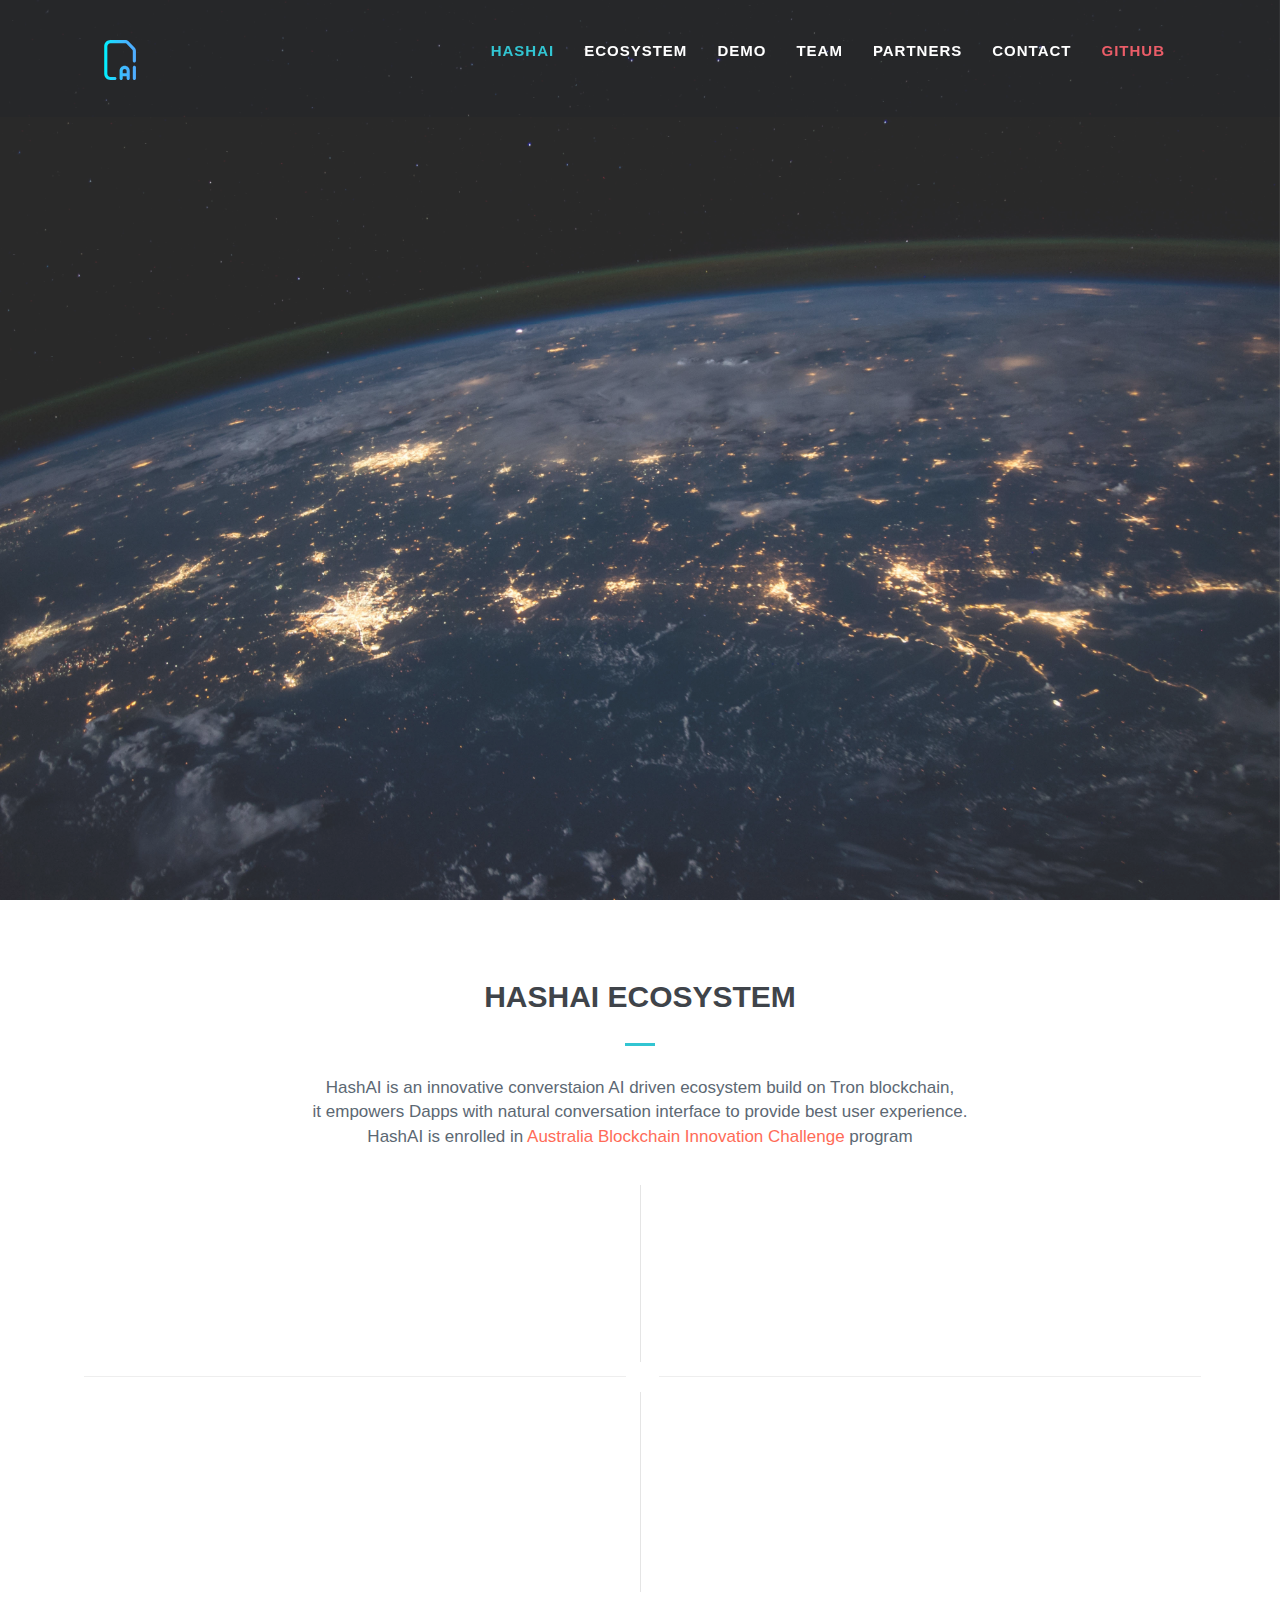
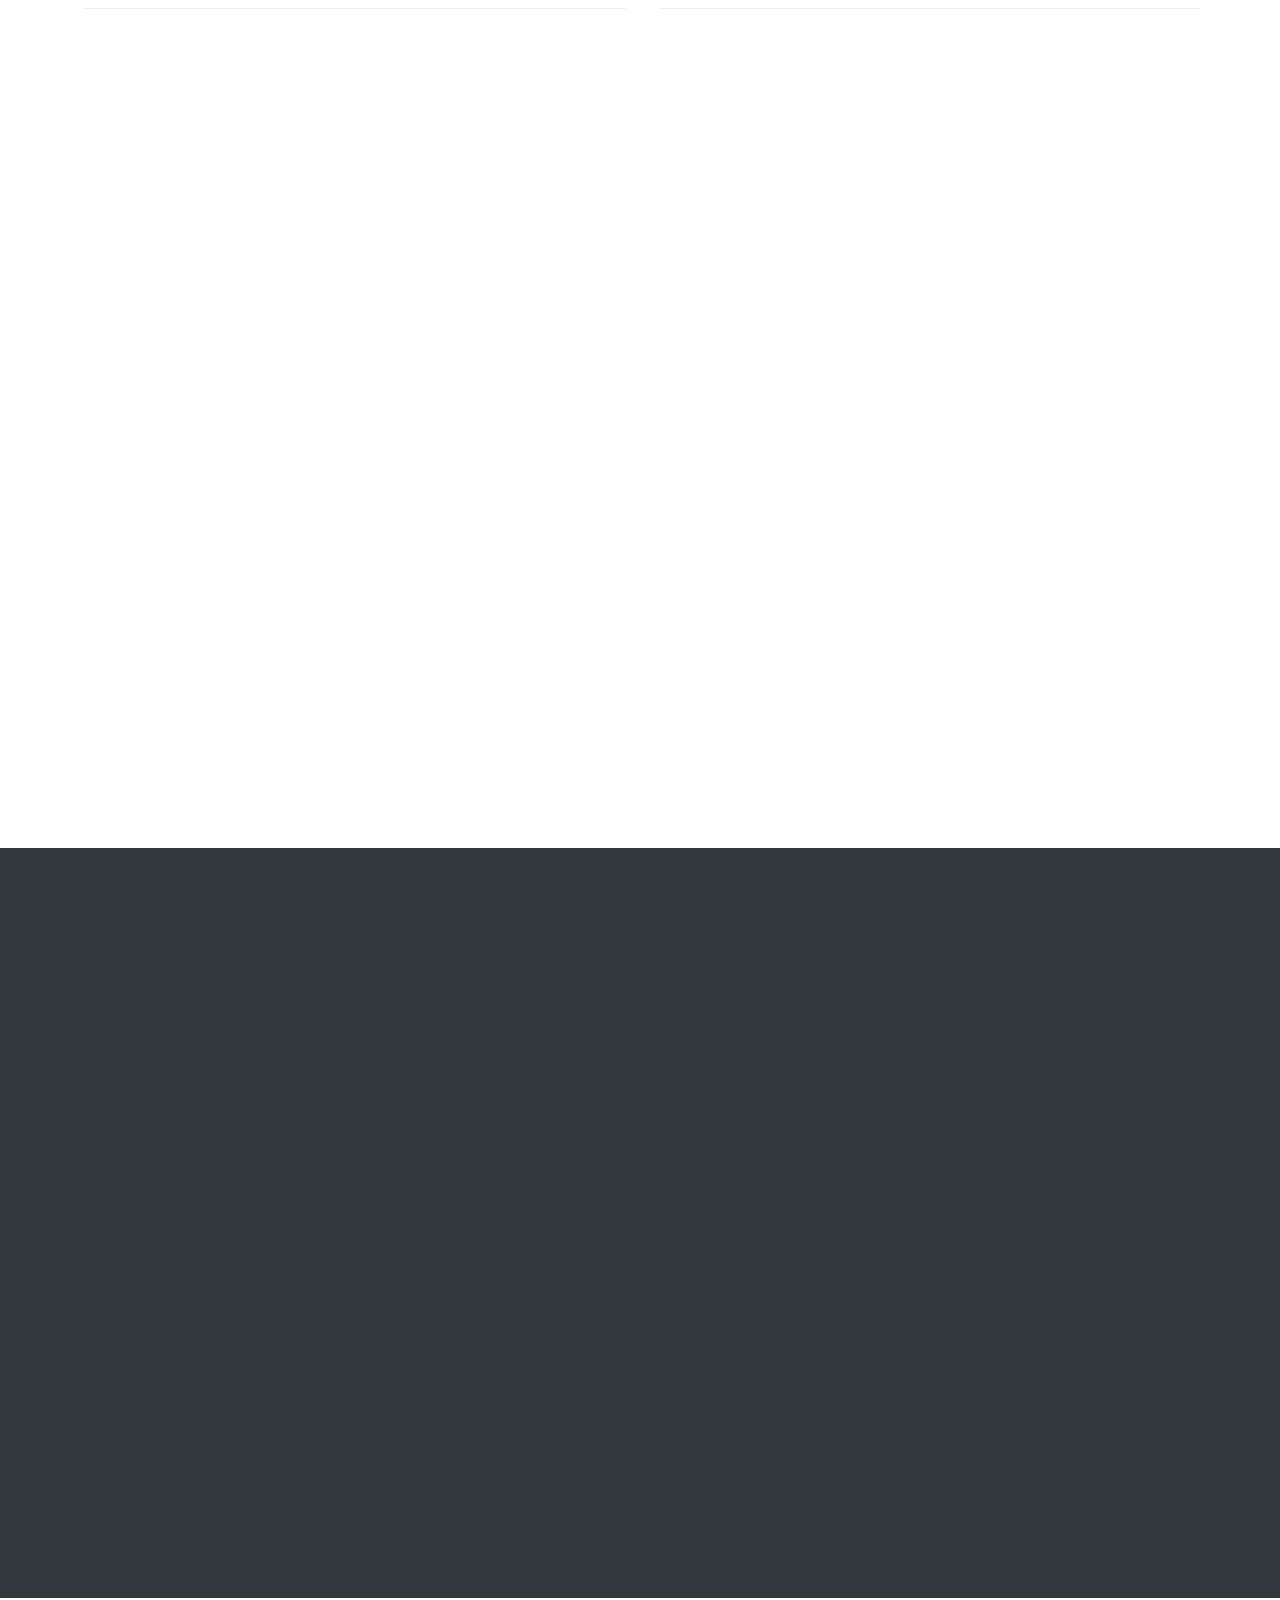
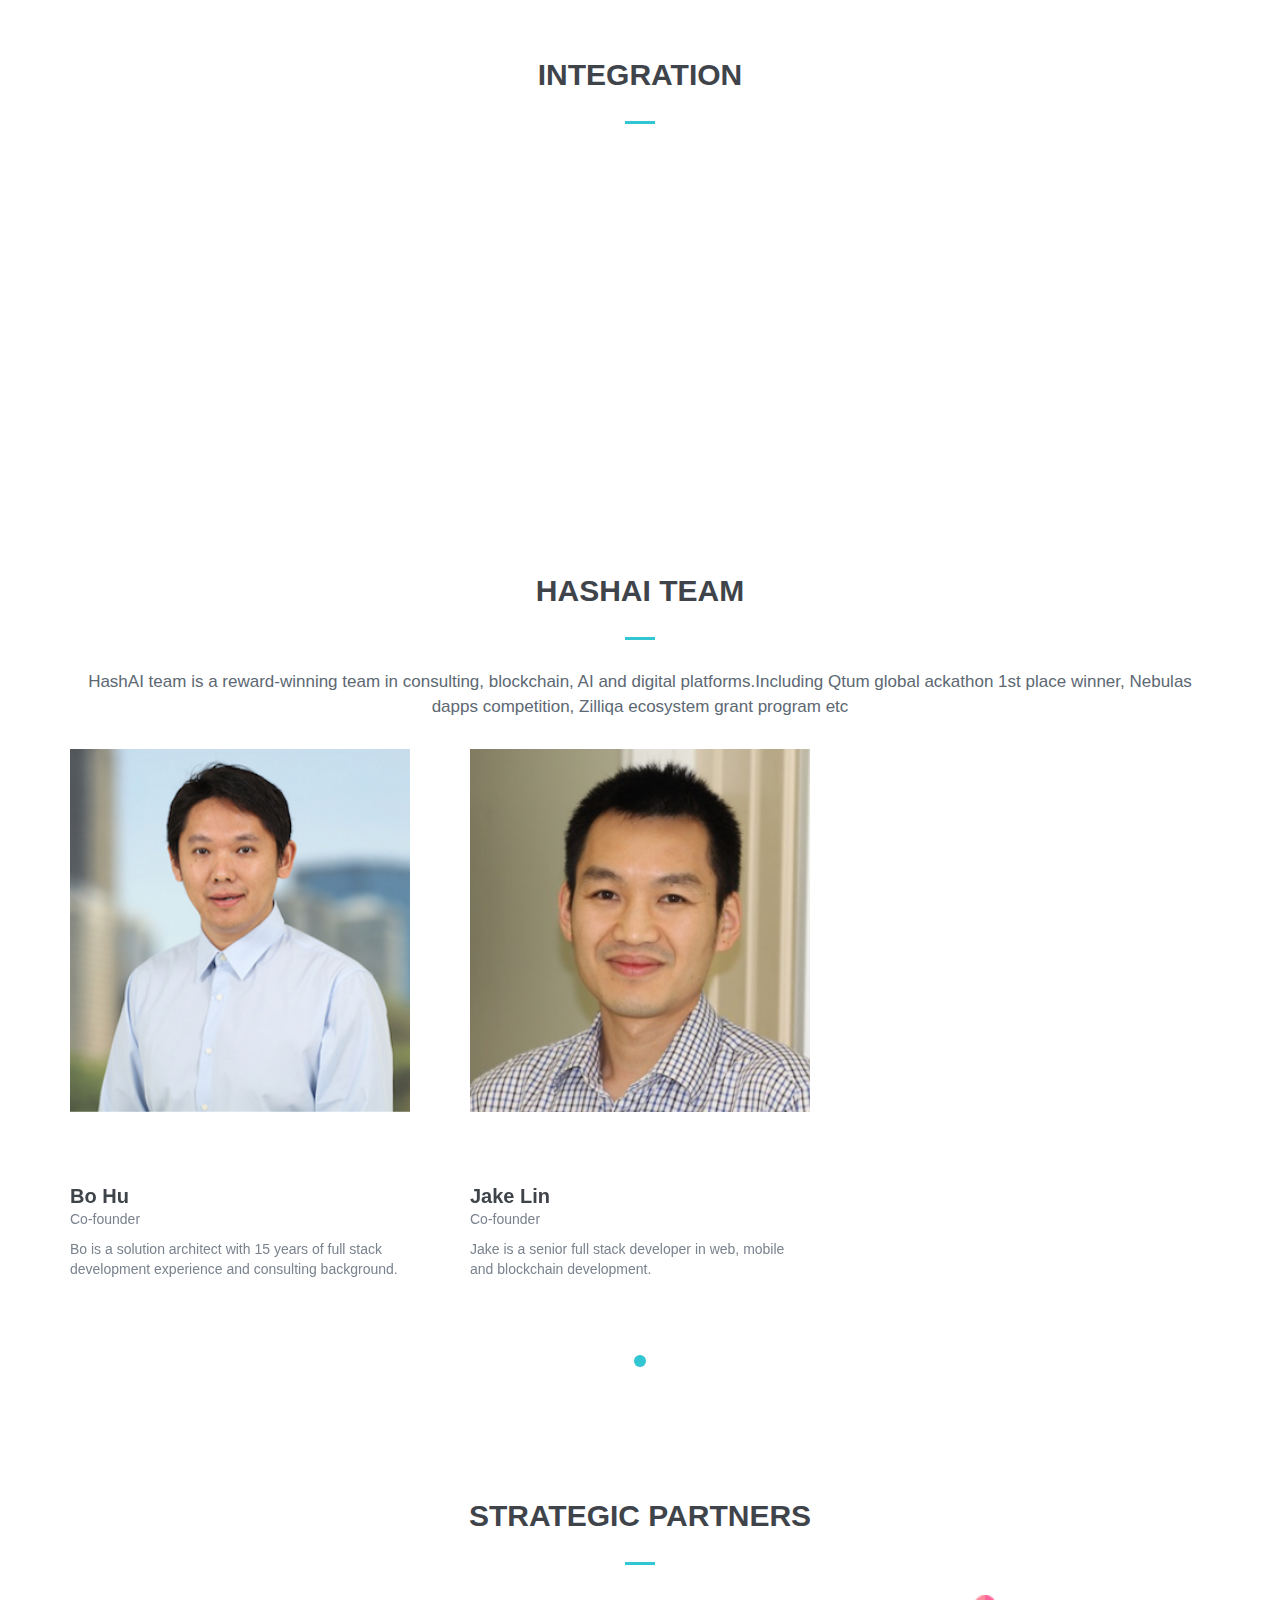
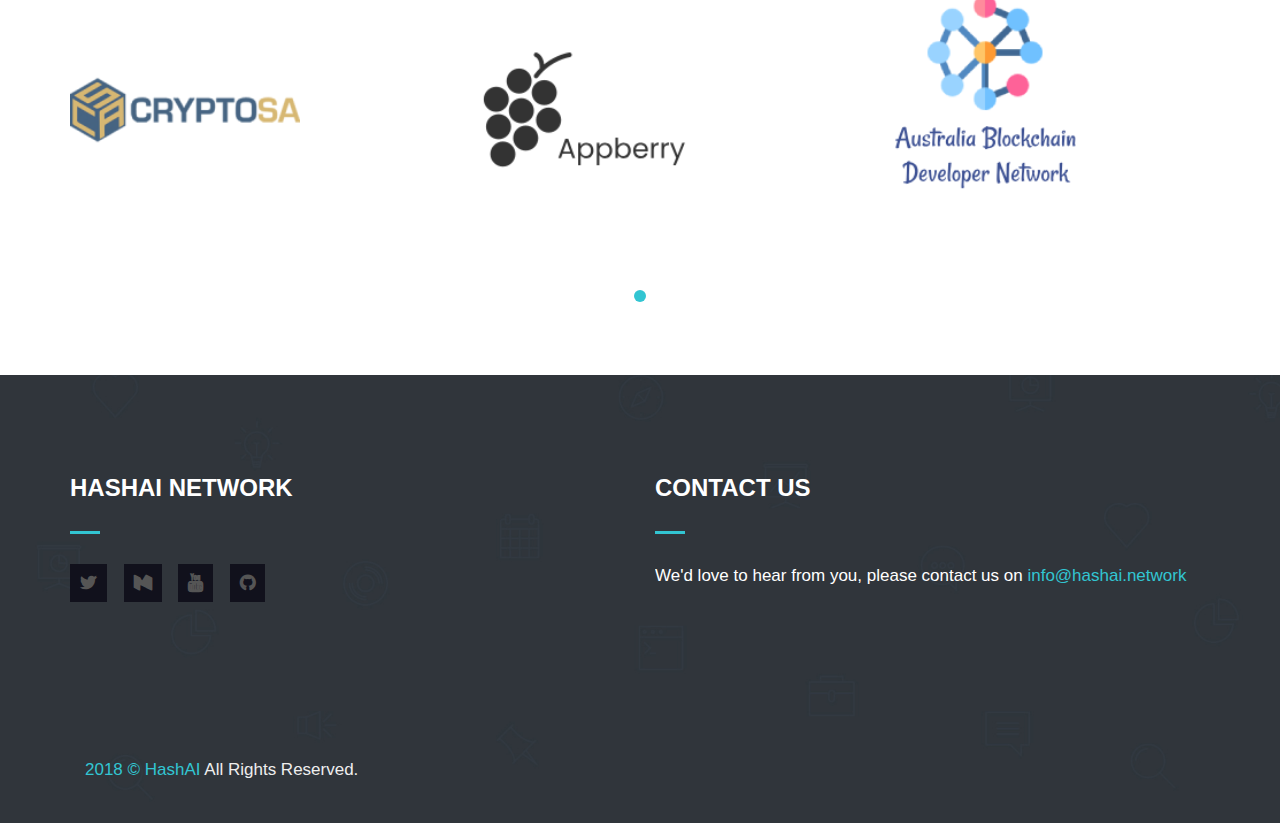
==== commit b72b738f: "Update index.html" ====
--- a/index.html
+++ b/index.html
@@ -418,7 +418,7 @@
 					<div class="c-wrapper wow fadeInDown">
 						<div class="c-body c-animate">
 							<div class="c-content-title-1 animated wow fadeInDown" data-wow-delay="0.2s">
-								<h3 class="c-font-green">Activate business opportunities<br/> via voice</h3>
+								<h3 class="c-font-green">Unlock business opportunities<br/> via voice</h3>
 								<div class="c-line-right c-font-green"></div>
 							</div>
 							<div class="c-content animated wow fadeInDown" data-wow-delay="0.7s"> 
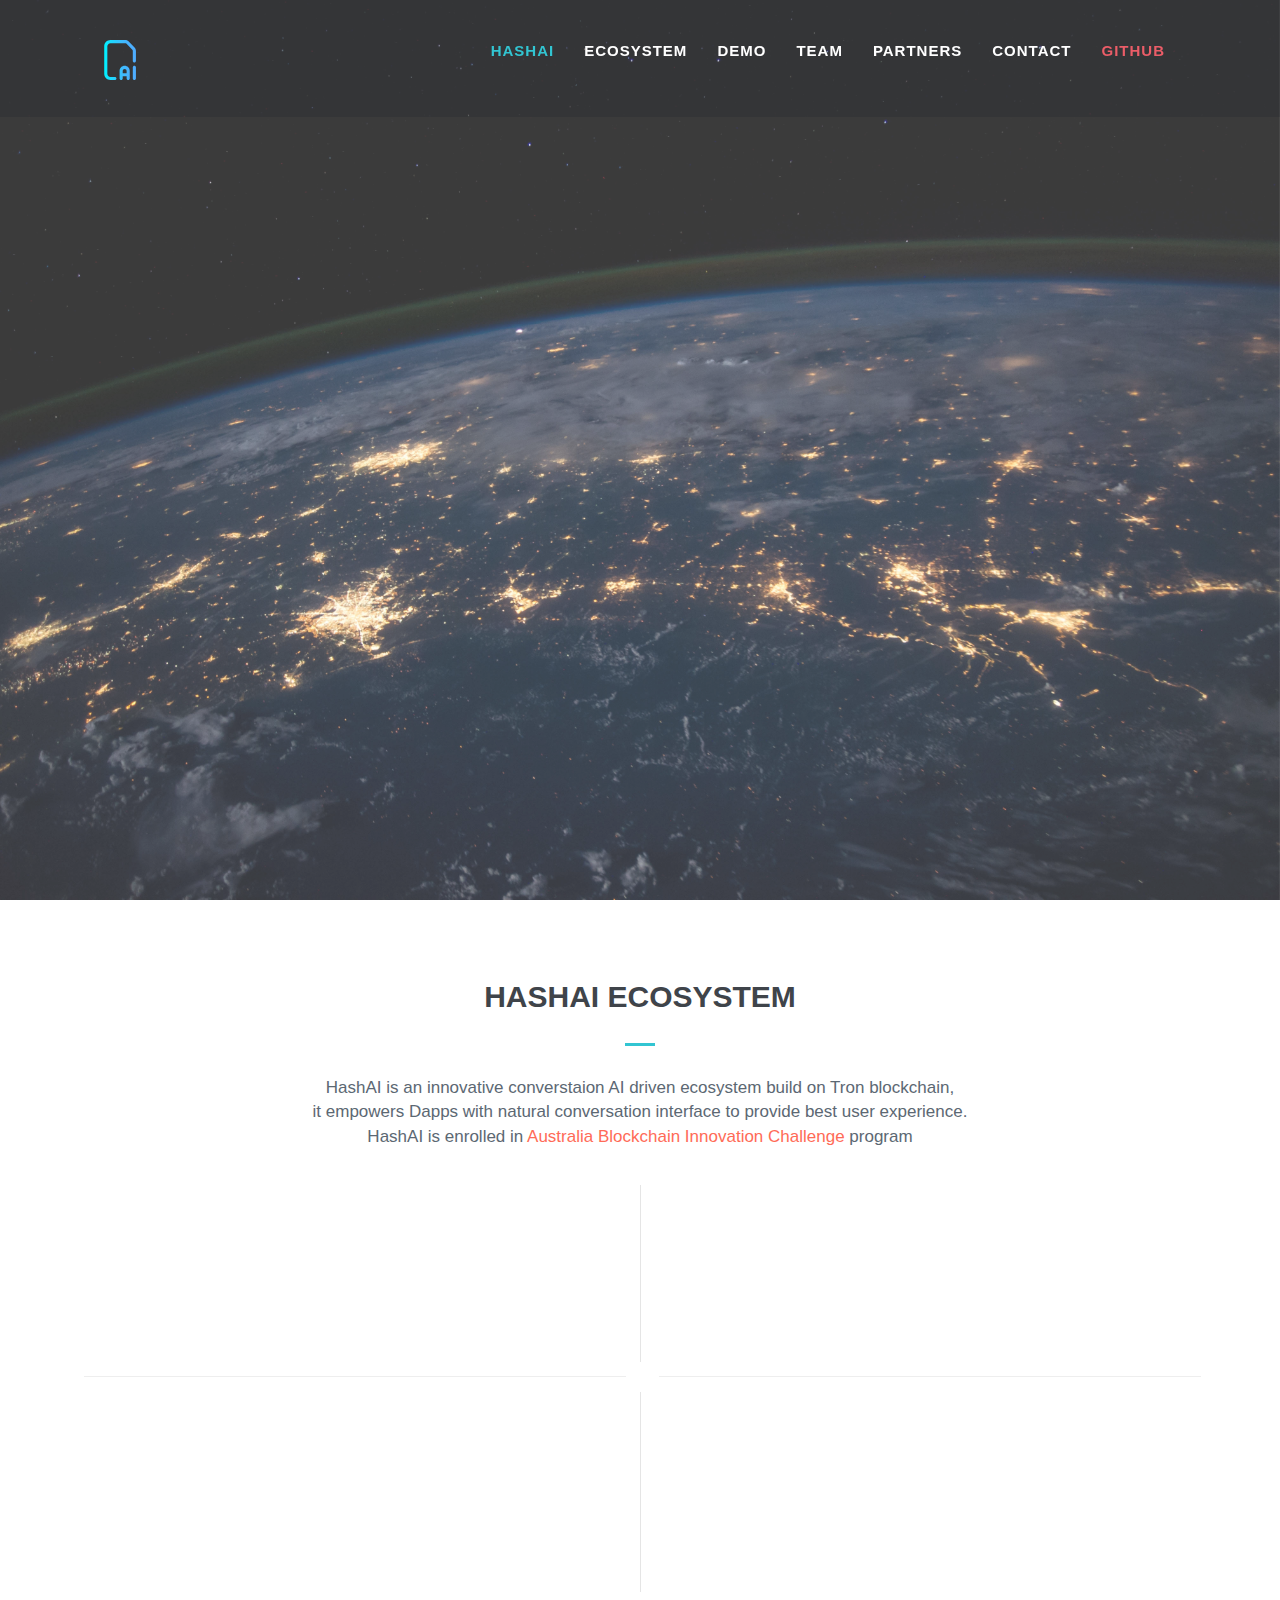
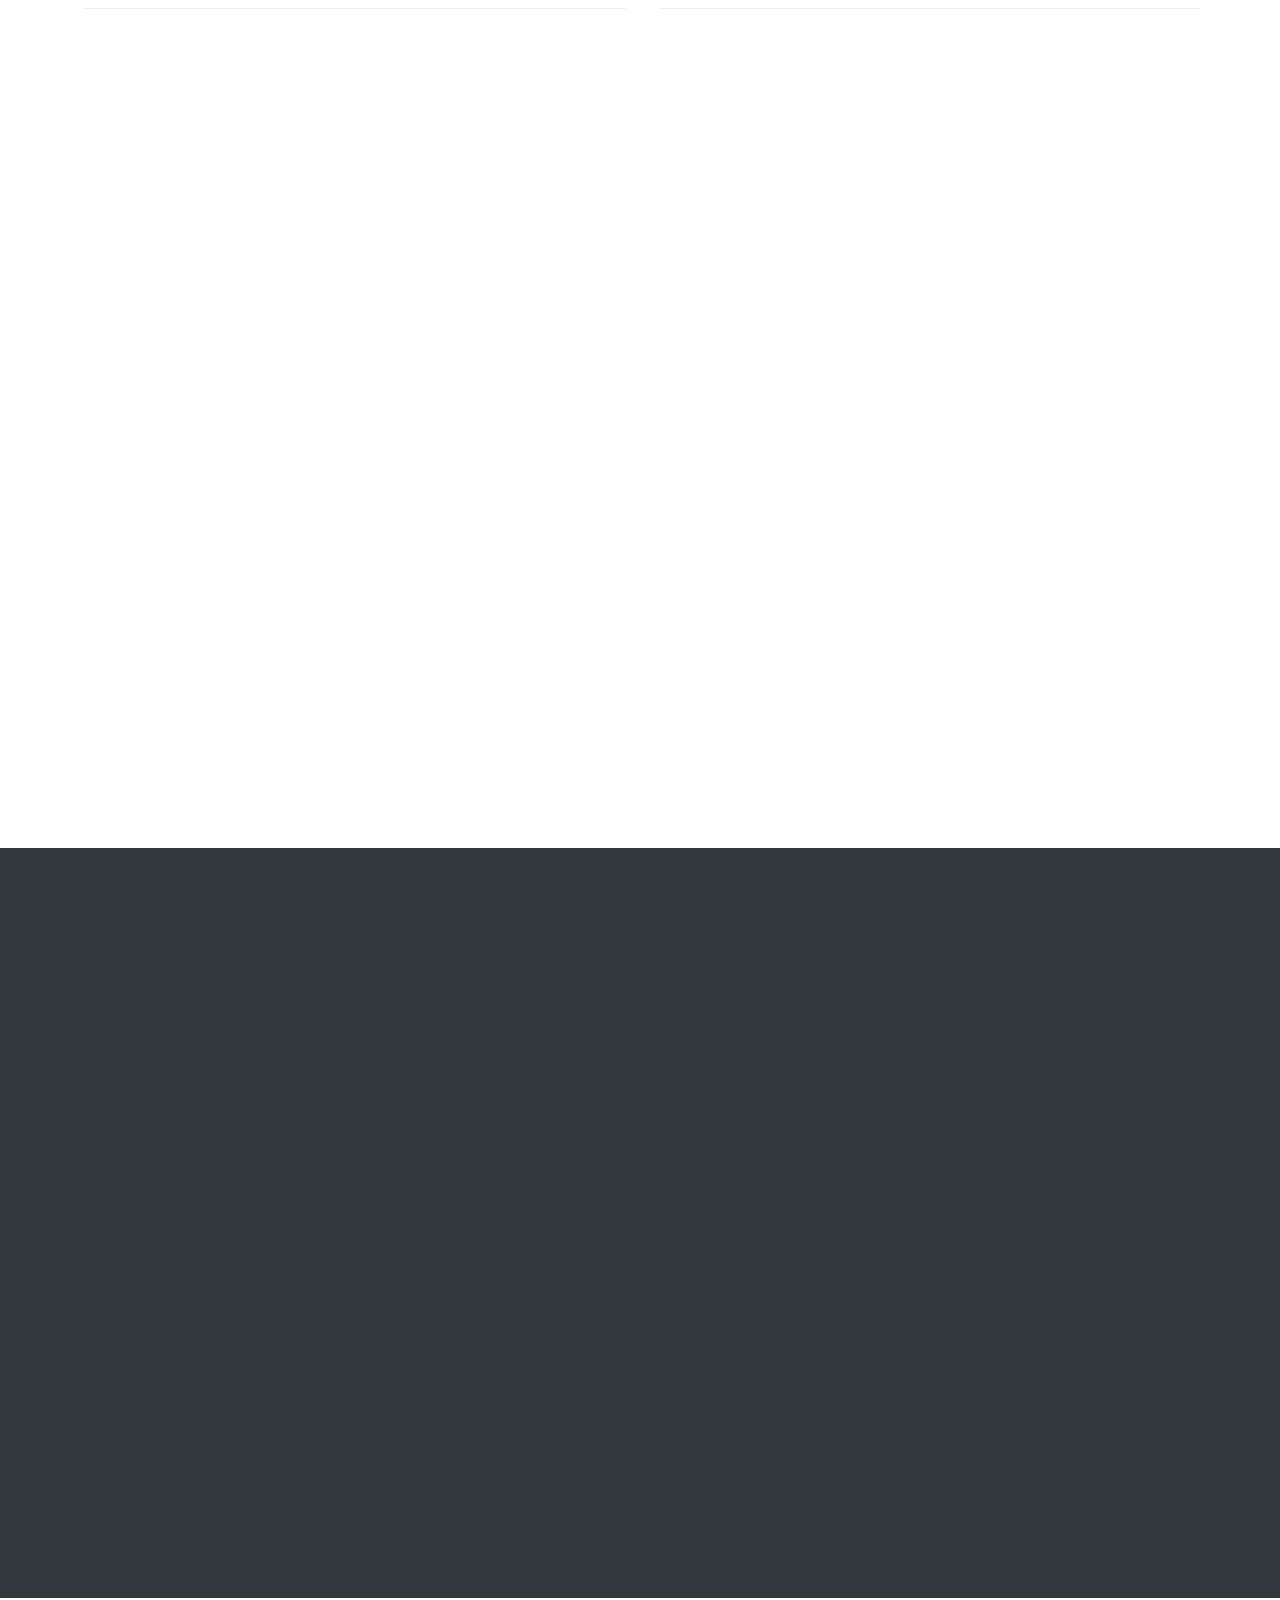
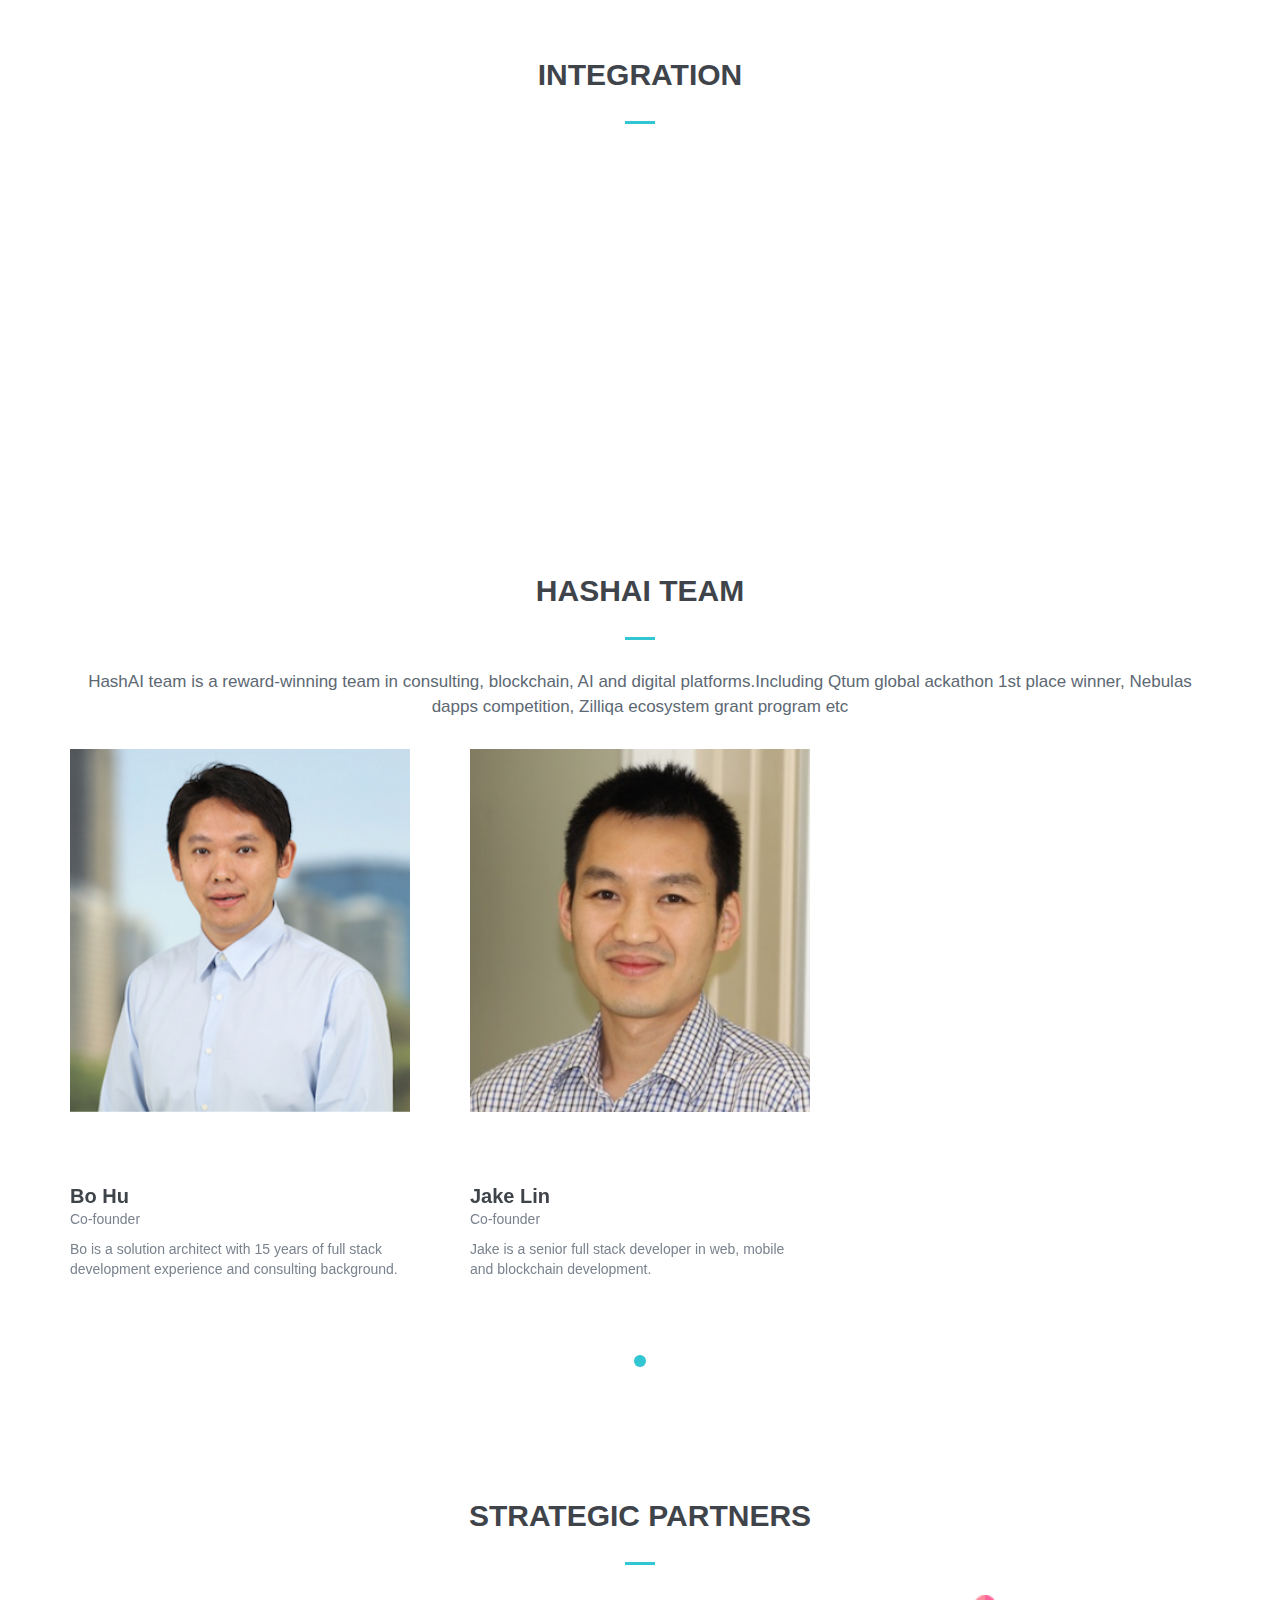
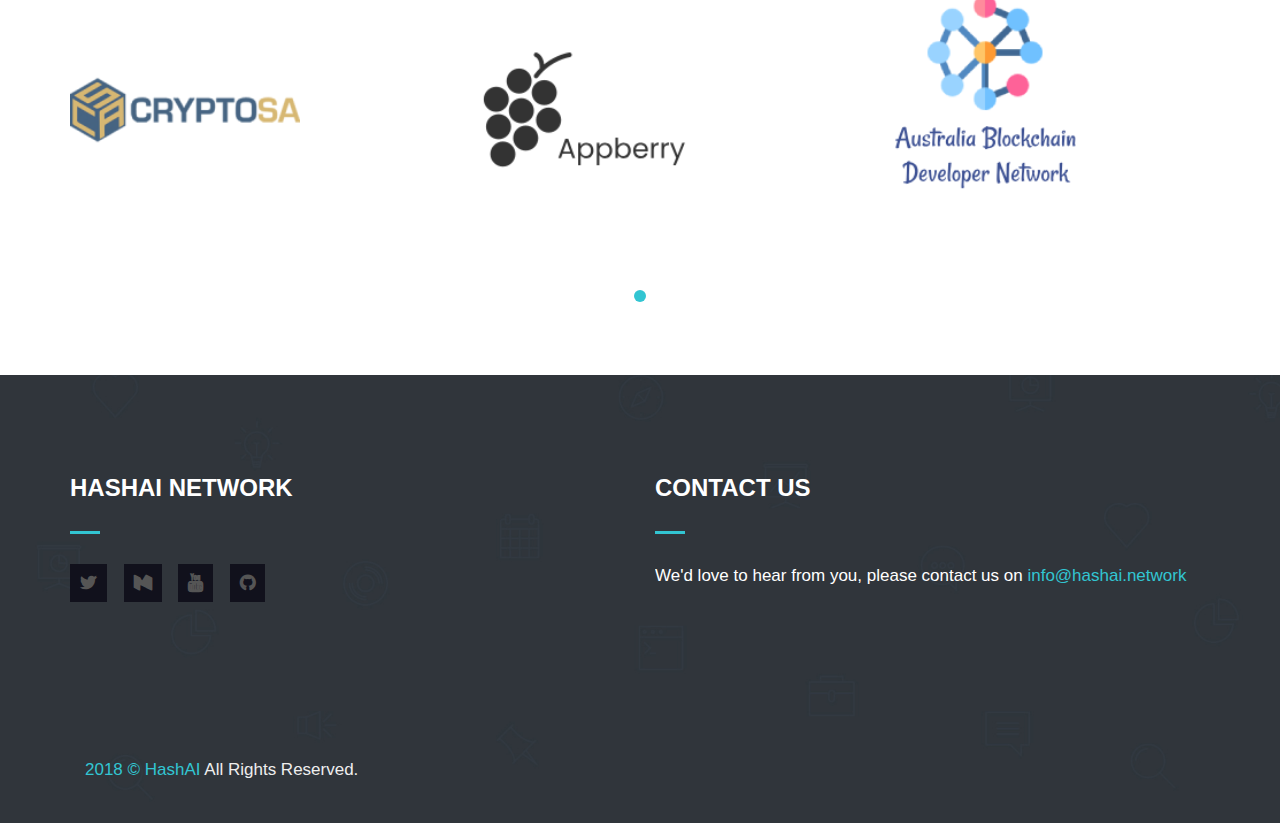
==== commit d0592c2f: "Update index.html" ====
--- a/index.html
+++ b/index.html
@@ -427,7 +427,7 @@
 								</p> 
 
 								<p class="c-margin-b-30  c-font-green">
-								User can easily order coffee by voice chat to seamlessly access <a class="c-font-yellow" href="https://tronscan.org/#/address/TYorNKcCDBBFDzsCCi3nd75wbnwDzirUGM" target="_blank">smart contract</a> deployed on Tron Mainnet<br/>
+								User can easily order coffee by voice chat to seamlessly access <a class="c-font-yellow" href="https://tronscan.org/#/contract/TNQNBiTGEwa9maRYDSaTW2anT946jtgaPk" target="_blank">smart contract</a> deployed on Tron Mainnet<br/>
 								</p>
 
 								<a href="https://github.com/HashaiNetwork/TronCafe" class="btn btn-lg c-btn-border-2x c-btn-white c-btn-bold c-btn-uppercase wow animate fadeIn" target="_blank">View Code</a>
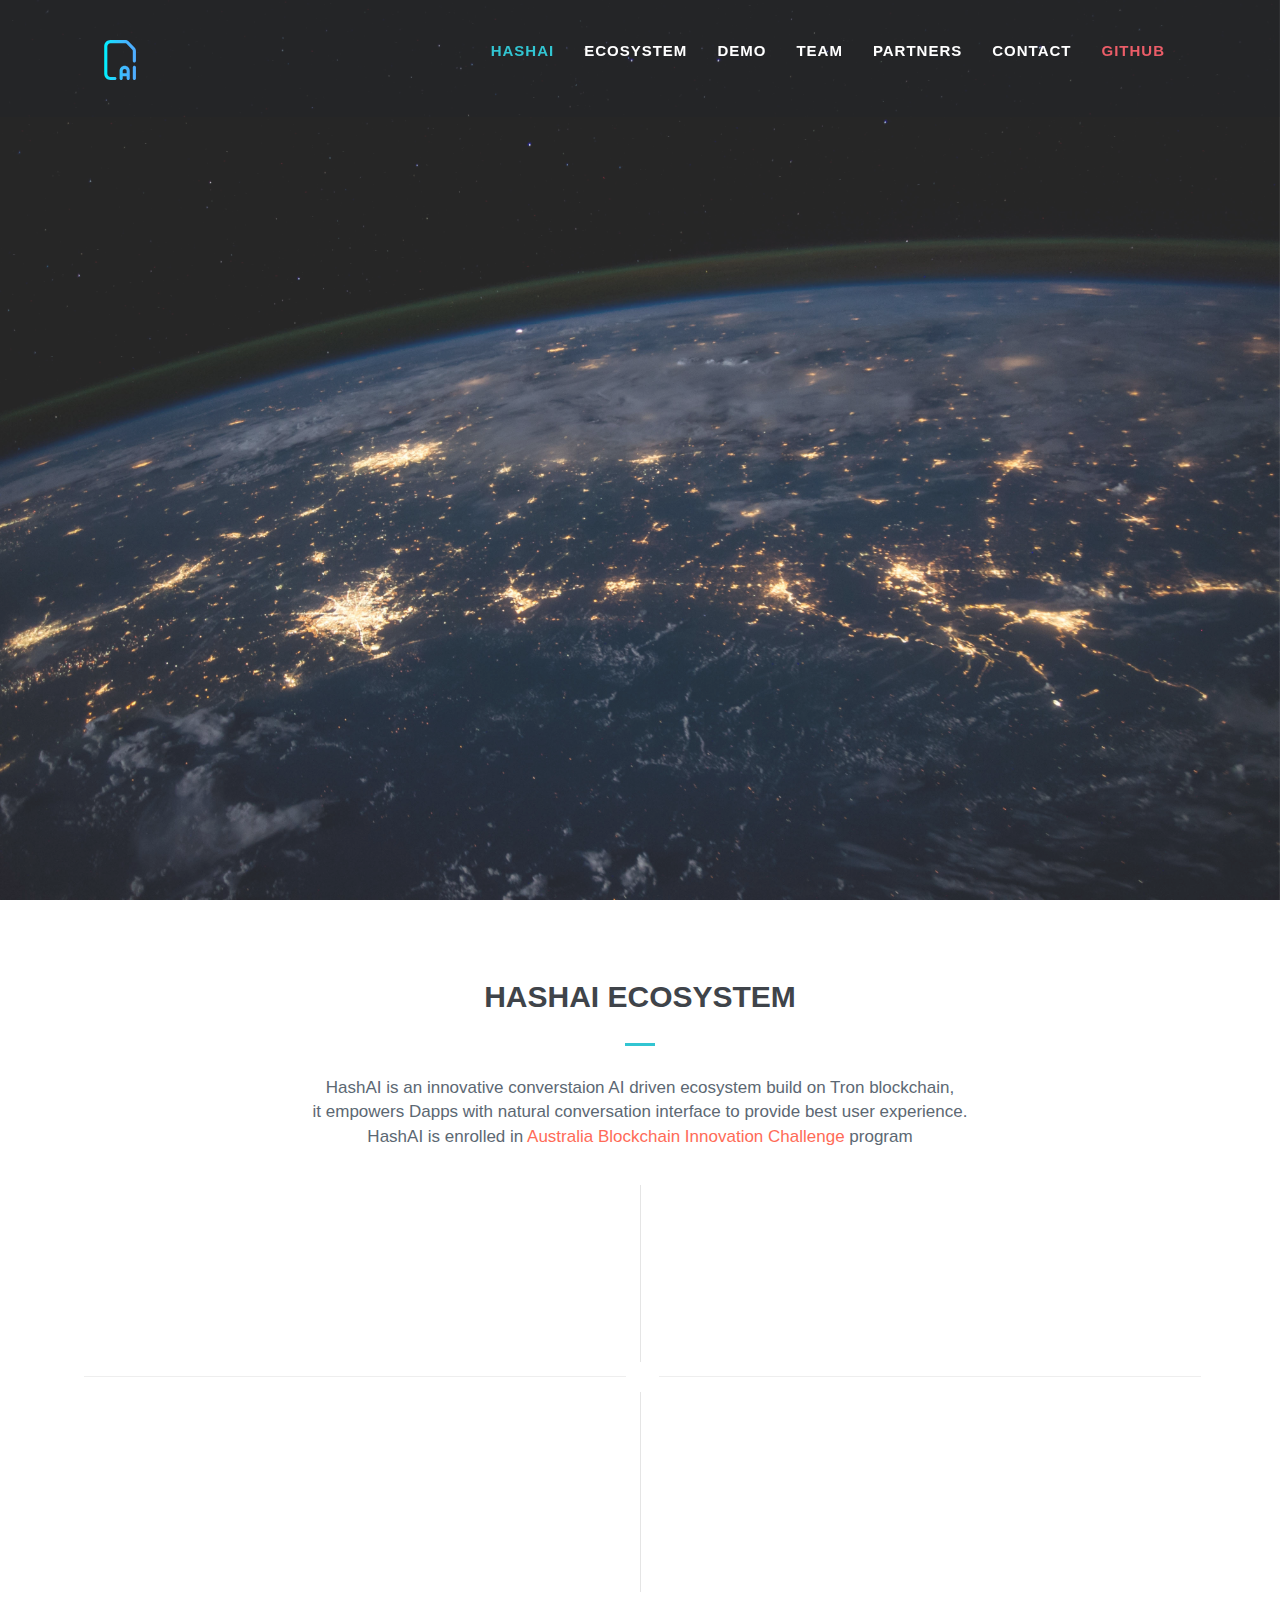
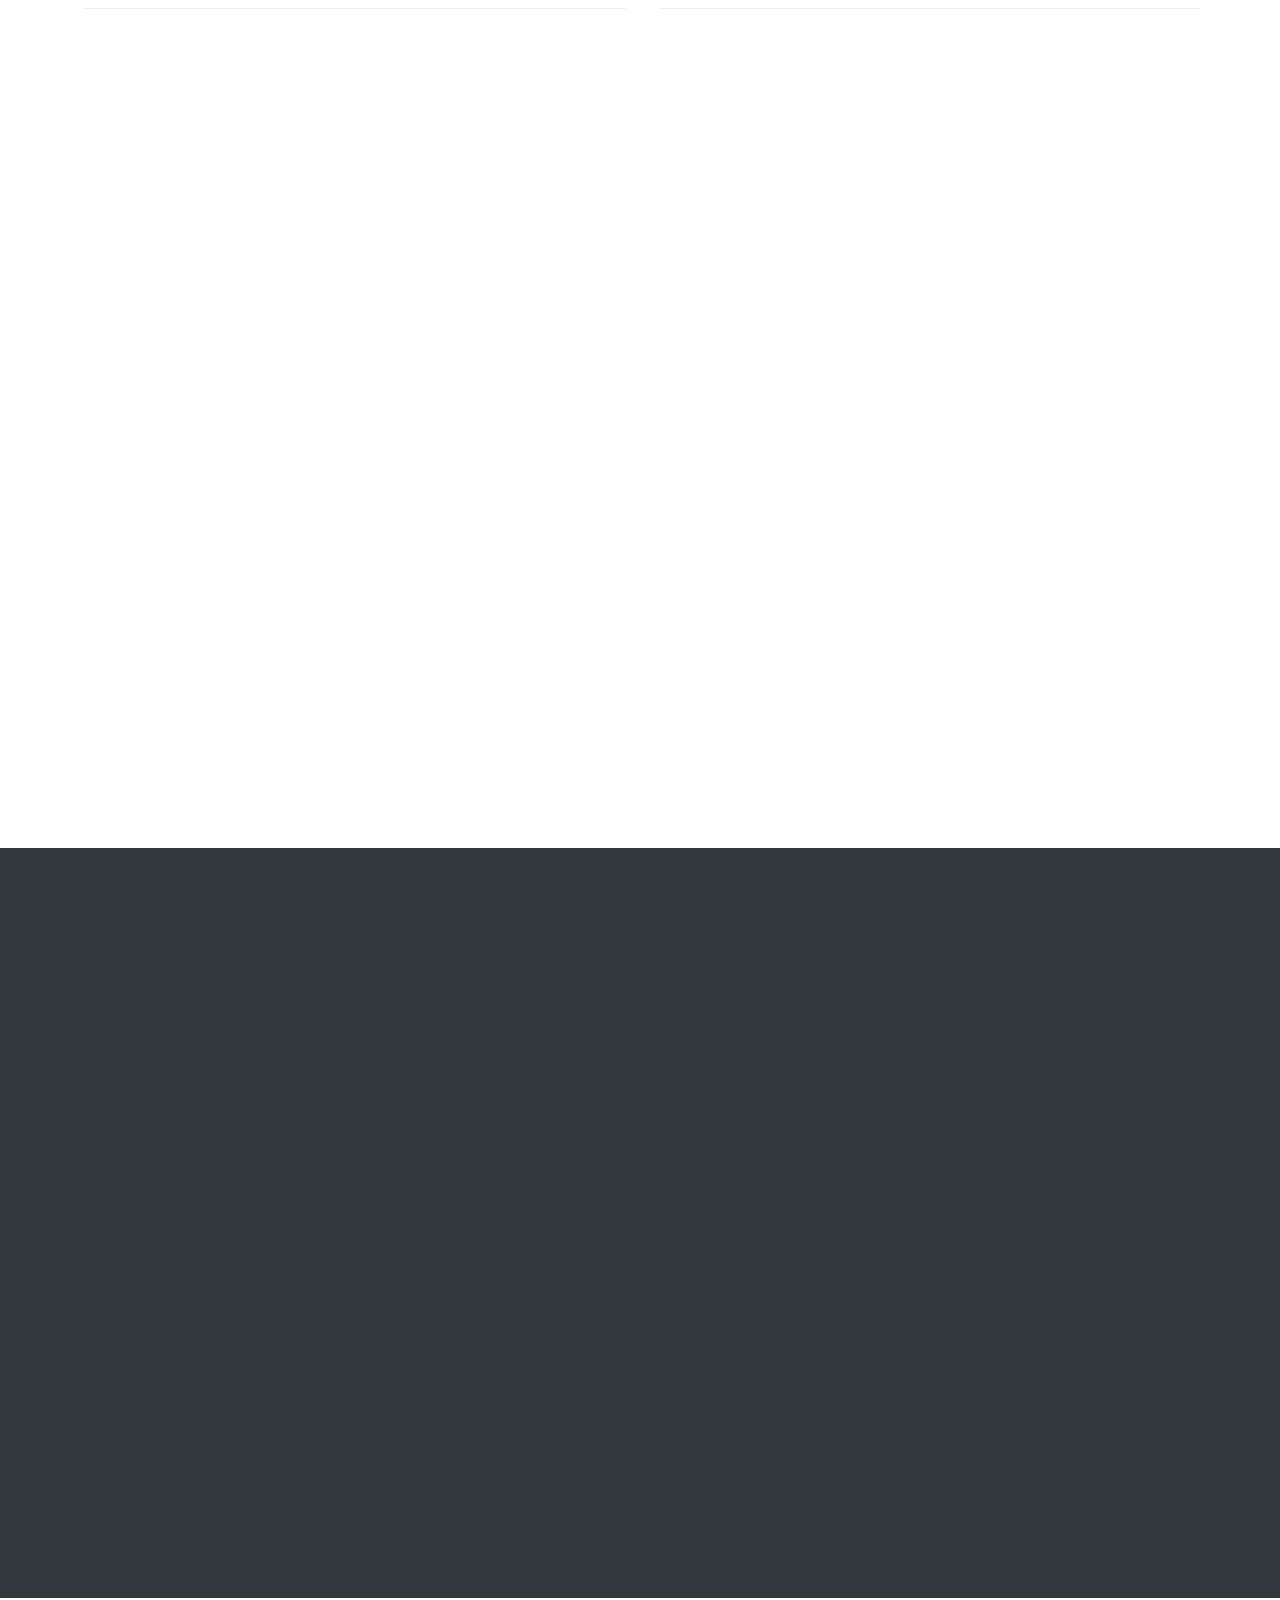
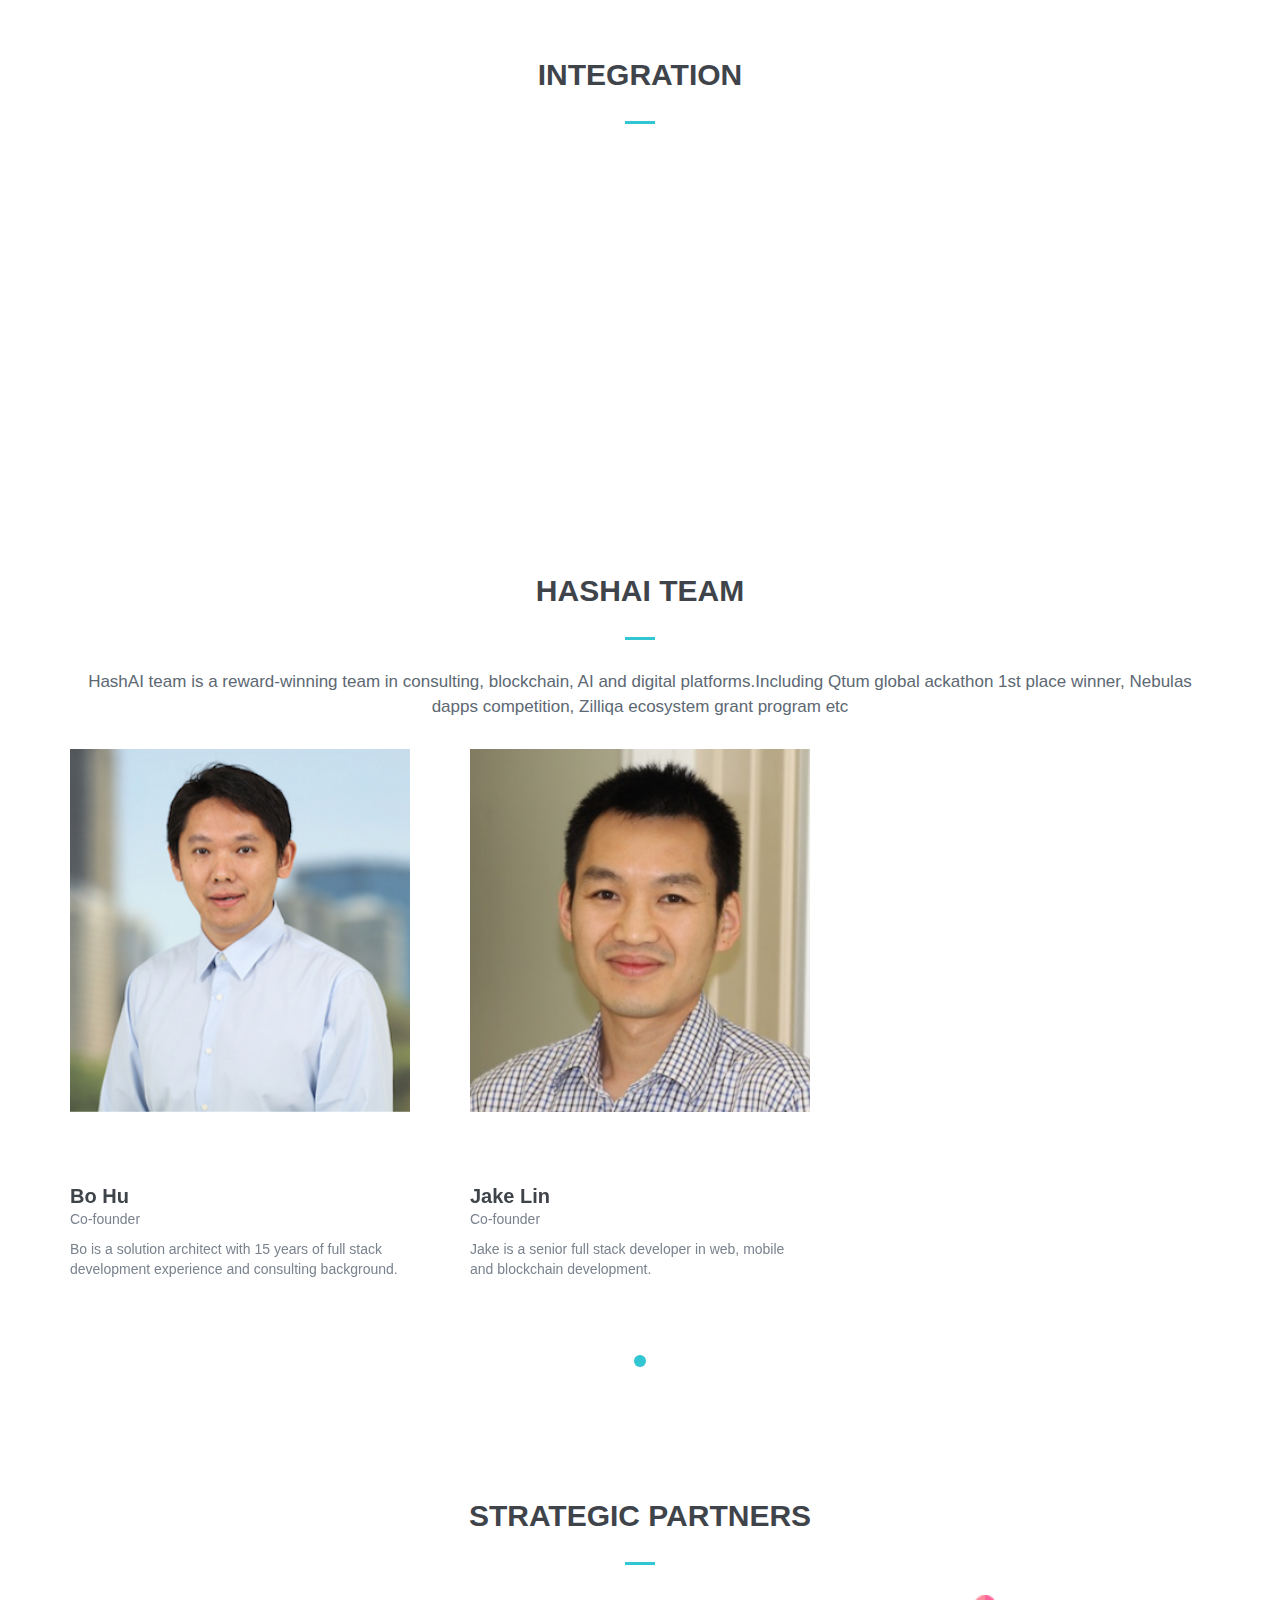
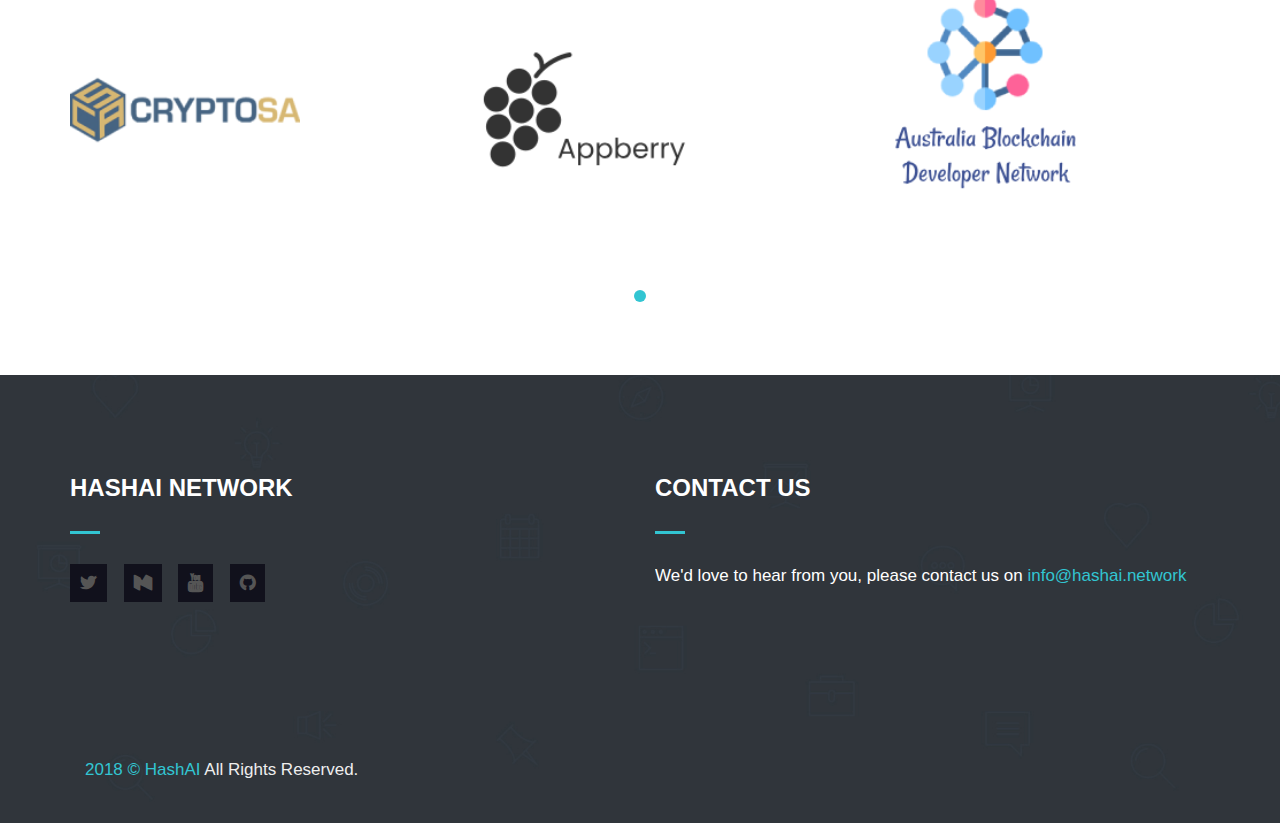
==== commit 291d68a0: "Update index.html" ====
--- a/index.html
+++ b/index.html
@@ -192,7 +192,7 @@
 						data-transform_out="x:0;y:0;z:0;rotationX:0;rotationY:0;rotationZ:0;scaleX:0.75;scaleY:0.75;skewX:0;skewY:0;opacity:0;s:500;e:Back.easeInOut;" >
 							<a href="#about" class="c-action-btn btn btn-lg  c-btn-border-2x c-btn-white c-btn-bold c-btn-uppercase">Explore</a>
 
-							<a href="https://youtu.be/hNzzte9LTkY" class="c-action-btn btn btn-lg  c-btn-green c-btn-bold c-btn-uppercase" target="_blank">Watch Demo</a>
+							<a href="https://youtu.be/UECWXEUHEVg" class="c-action-btn btn btn-lg  c-btn-green c-btn-bold c-btn-uppercase" target="_blank">Watch Demo</a>
 
 
 
@@ -432,7 +432,7 @@
 
 								<a href="https://github.com/HashaiNetwork/TronCafe" class="btn btn-lg c-btn-border-2x c-btn-white c-btn-bold c-btn-uppercase wow animate fadeIn" target="_blank">View Code</a>
 
-								<a href="https://youtu.be/hNzzte9LTkY" class="btn btn-lg c-btn-green  c-btn-bold c-btn-uppercase wow animated fadeIn" data-wow-delay="1s" target="_blank">Watch Demo</a> 
+								<a href="https://youtu.be/UECWXEUHEVg" class="btn btn-lg c-btn-green  c-btn-bold c-btn-uppercase wow animated fadeIn" data-wow-delay="1s" target="_blank">Watch Demo</a> 
 							</div>
 						</div>
 					</div>
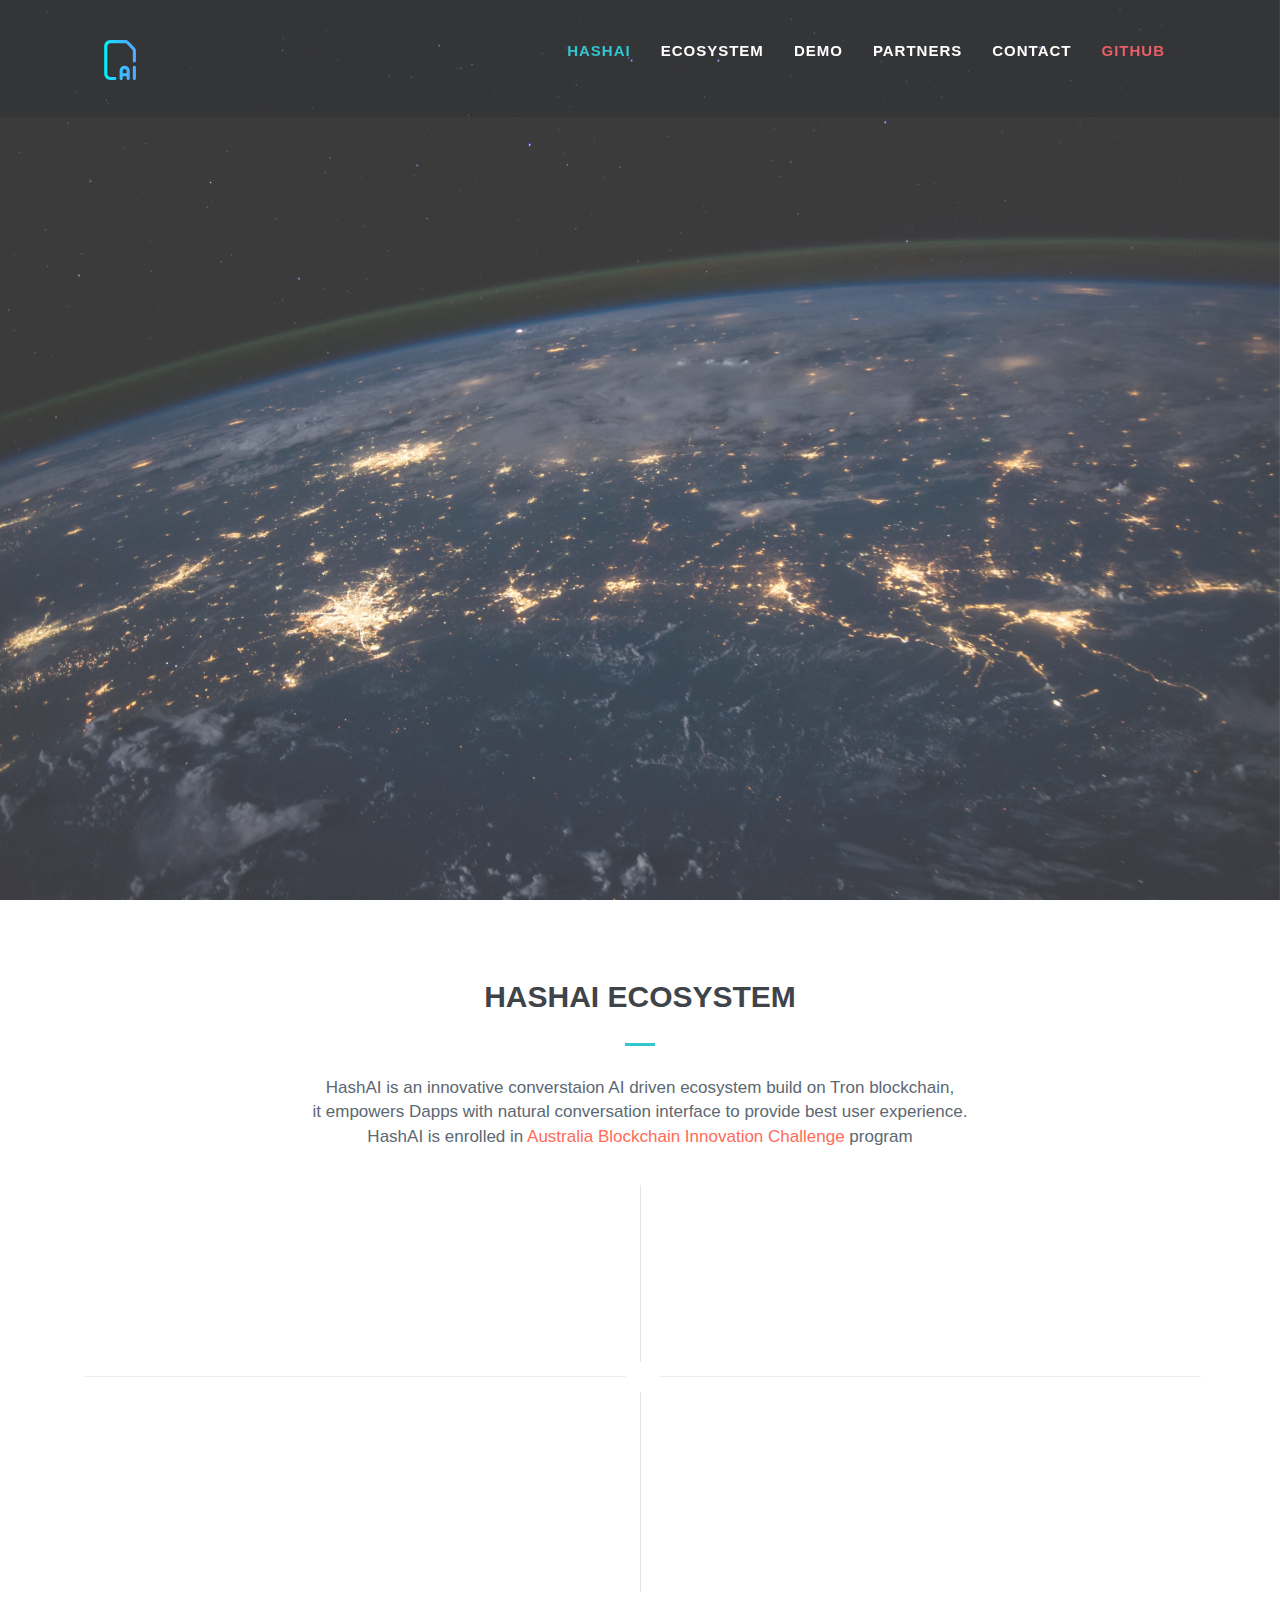
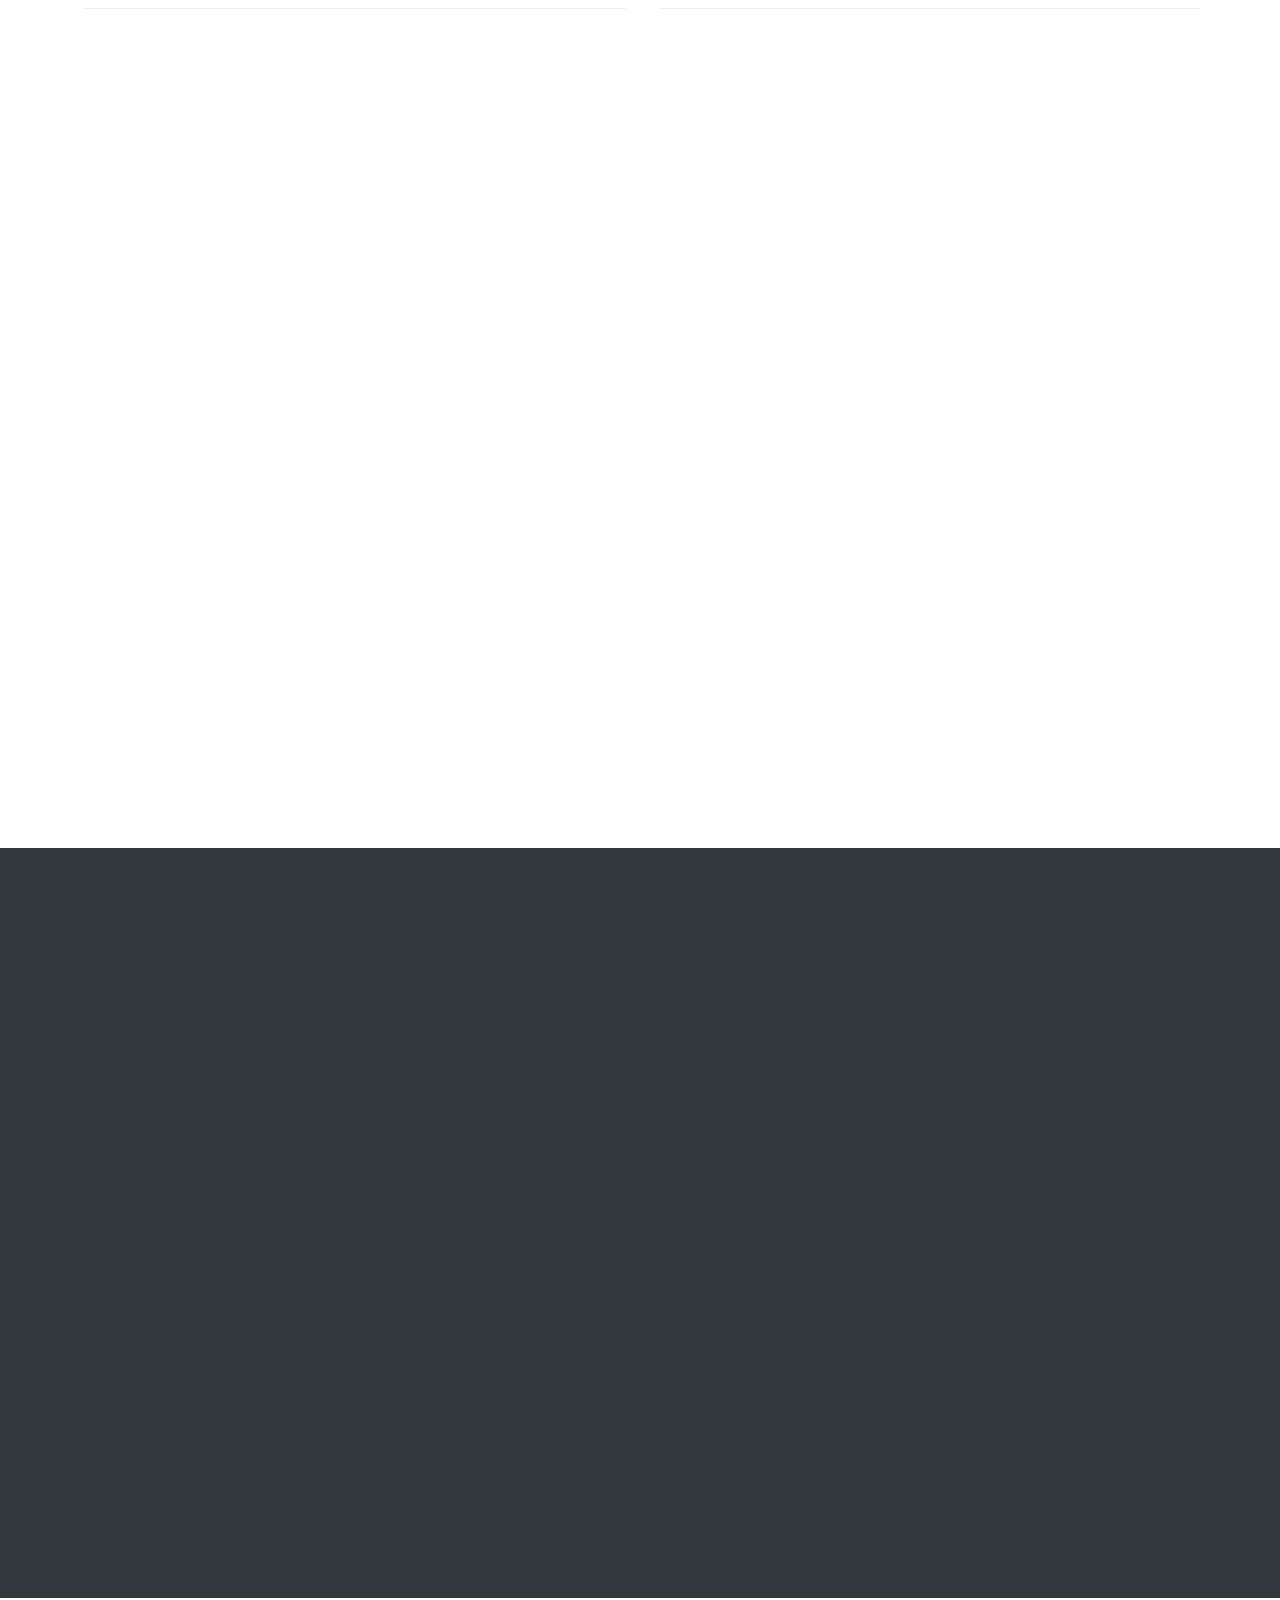
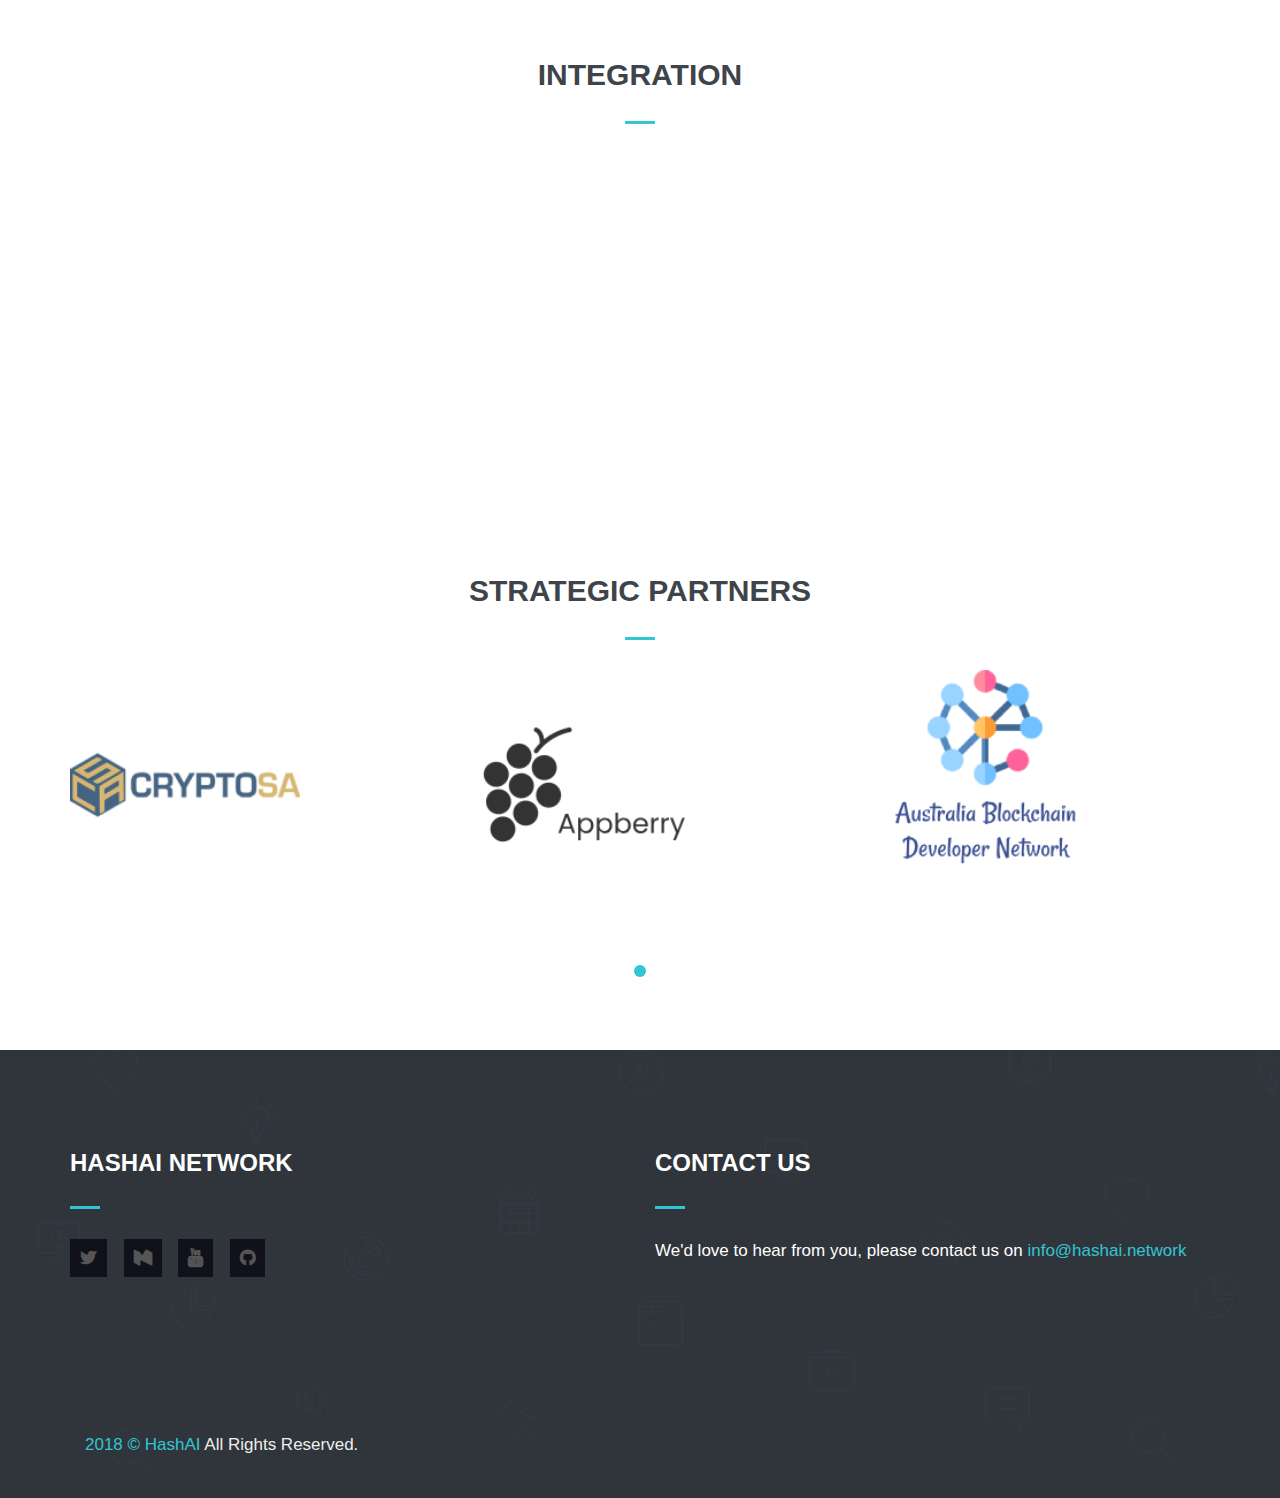
==== commit c47a60b5: "Update index.html" ====
--- a/index.html
+++ b/index.html
@@ -85,9 +85,6 @@
 		</li>
 						<li class="c-onepage-link ">
 			<a href="#demo" class="c-link">Demo</a>
-		</li>
-						<li class="c-onepage-link ">
-			<a href="#team" class="c-link">Team</a>
 		</li>
 						<li class="c-onepage-link ">
 			<a href="#partners" class="c-link">Partners</a>
@@ -479,69 +476,6 @@
 
 </section>
 
-<section id="team">
-<!-- BEGIN: CONTENT/SLIDERS/TEAM-1 -->
-<div class="c-content-box c-size-md c-bg-white">
-	<div class="container">
-		<!-- Begin: Testimonals 1 component -->
-		<div class="c-content-person-1-slider" data-slider="owl">
-			<!-- Begin: Title 1 component -->
-			<div class="c-content-title-1">
-				<h3 class="c-center c-font-uppercase c-font-bold">HashAI Team</h3>
-				<div class="c-line-center c-theme-bg"></div>
-				<p class="c-font-center">HashAI team is a reward-winning team in consulting, blockchain, AI and digital platforms.Including Qtum global ackathon 1st place winner, Nebulas dapps competition, Zilliqa ecosystem grant program etc</p>
-			</div>
-			<!-- End-->
-
-			<!-- Begin: Owlcarousel -->
-			<div class="owl-carousel owl-theme c-theme c-owl-nav-center"> 
-			 	<div class="item">
-			  		<div class="c-content-person-1">
-			  			<div class="c-caption c-content-overlay">
-			  				<img class="c-overlay-object img-responsive" src="assets/base/img/content/team/bo.jpg" alt="">
-			  			</div>
-			  			<div class="c-body">
-				  			<div class="c-head">
-				  				<div class="c-name c-font-bold">Bo Hu</div>
-				  			</div>
-				  			<div class="c-position">
-				  				Co-founder
-				  			</div>
-				  			<p class="c-position">
-					  			Bo is a solution architect with 15 years of full stack development experience and consulting background.
-			                </p>
-		                </div>
-	                </div>
-			  	</div>
-			  	<div class="item">
-			  		<div class="c-content-person-1">
-			  			<div class="c-caption c-content-overlay">
-			  				<img src="assets/base/img/content/team/jake.jpg" class="img-responsive c-overlay-object" alt="">
-			  			</div>
-			  			<div class="c-body">
-				  			<div class="c-head">
-				  				<div class="c-name c-font-bold">Jake Lin</div>
-				  			</div>
-				  			<div class="c-position">
-				  				Co-founder
-				  			</div>
-				  			<p class="c-position">
-					  			Jake is a senior full stack developer in web, mobile and blockchain development.
-			                </p>
-		                </div>
-	                </div>
-			  	</div>	
-			  	
-			</div>
-	        <!-- End-->
-	    </div>
-	    <!-- End-->
-	</div>
-</div><!-- END: CONTENT/SLIDERS/TEAM-1 -->
-
-
-</section>
-
 <section id="partners">
 <!-- BEGIN: PAGE CONTENT -->
 		<!-- BEGIN: CONTENT/SLIDERS/CLIENT-LOGOS-1 -->
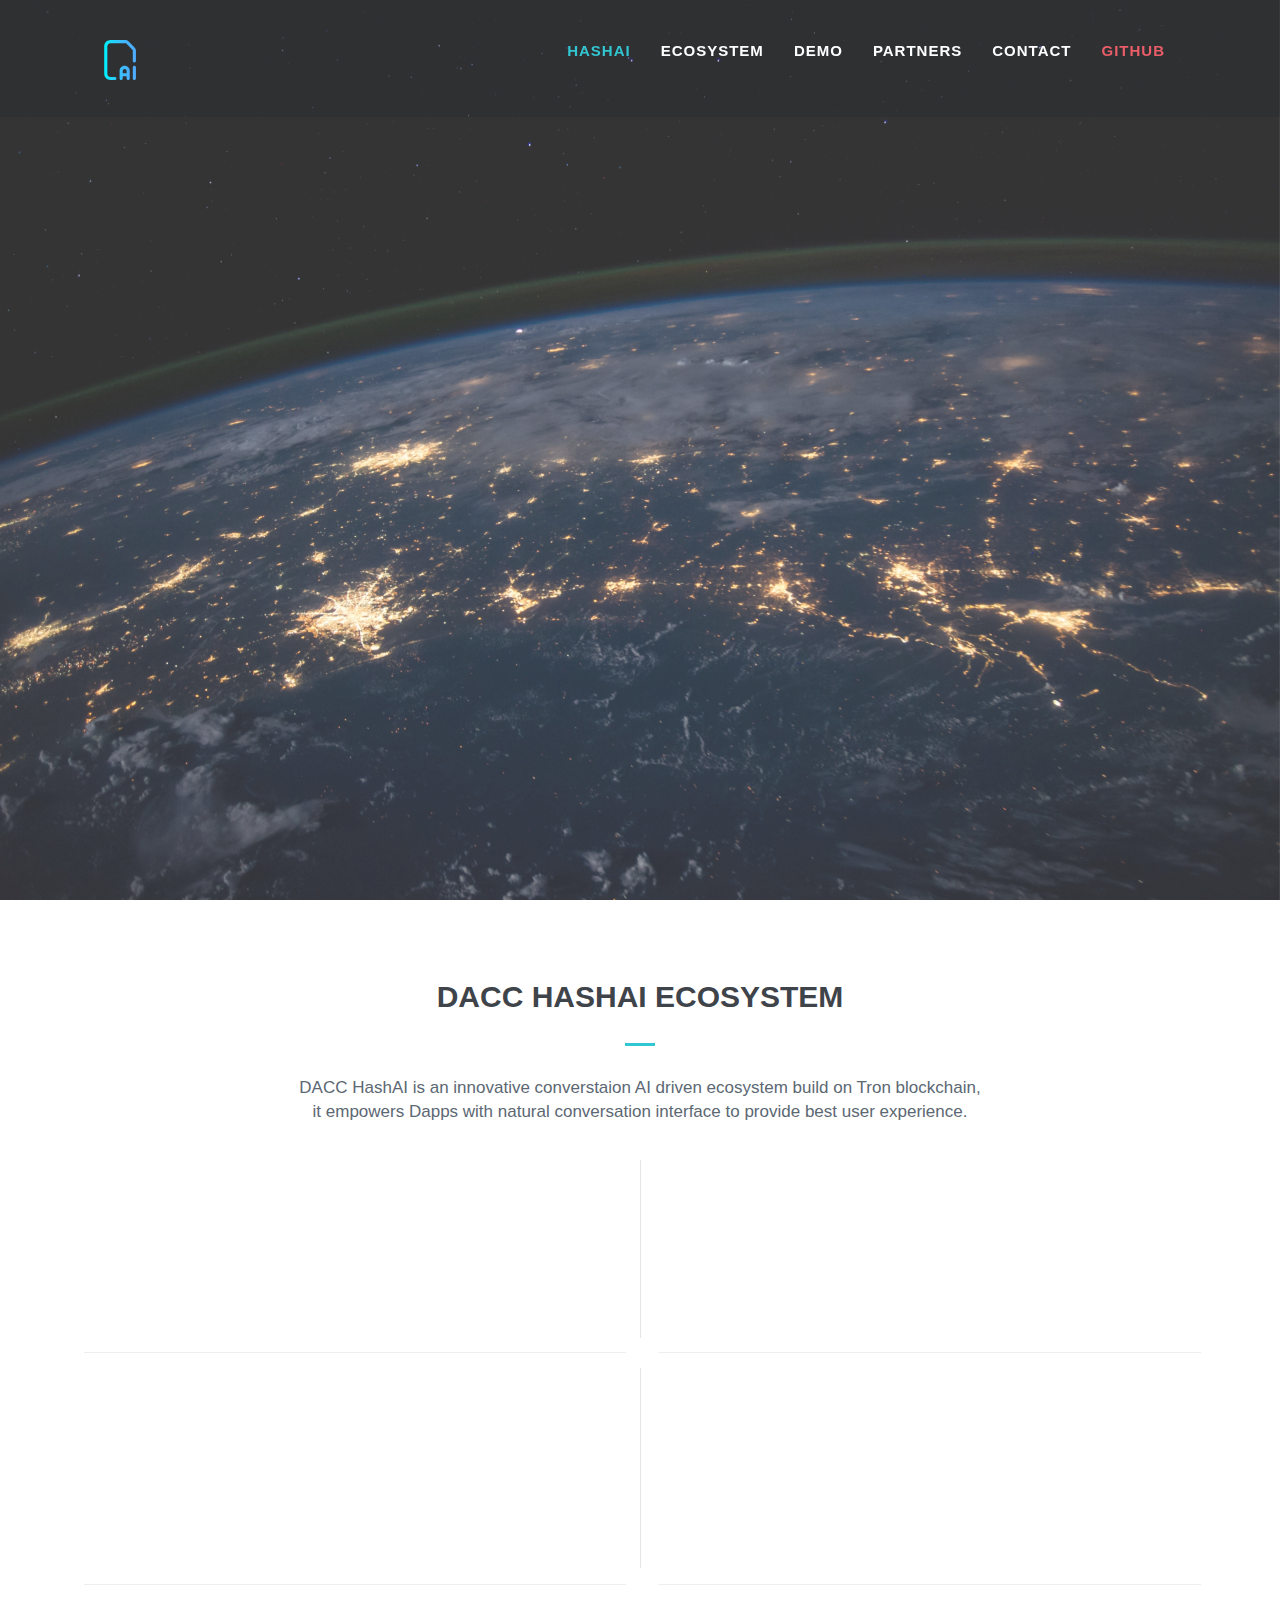
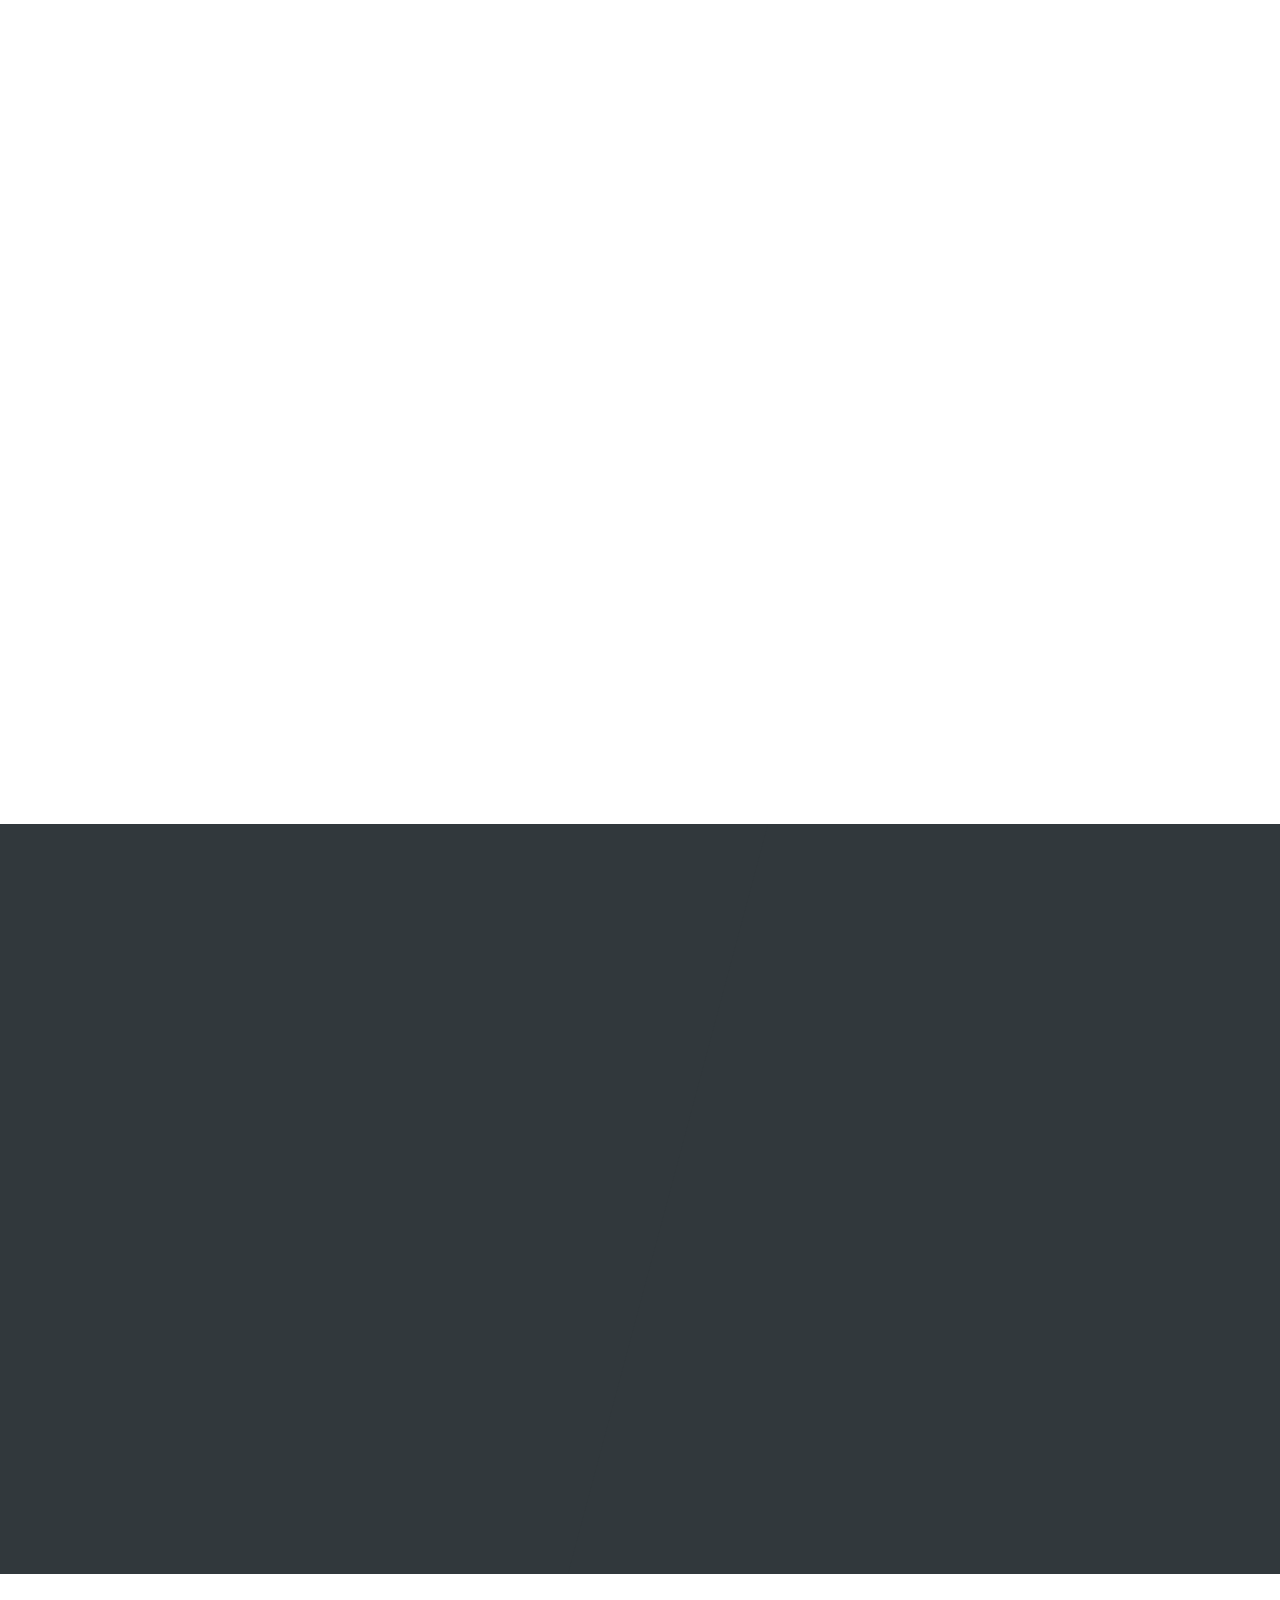
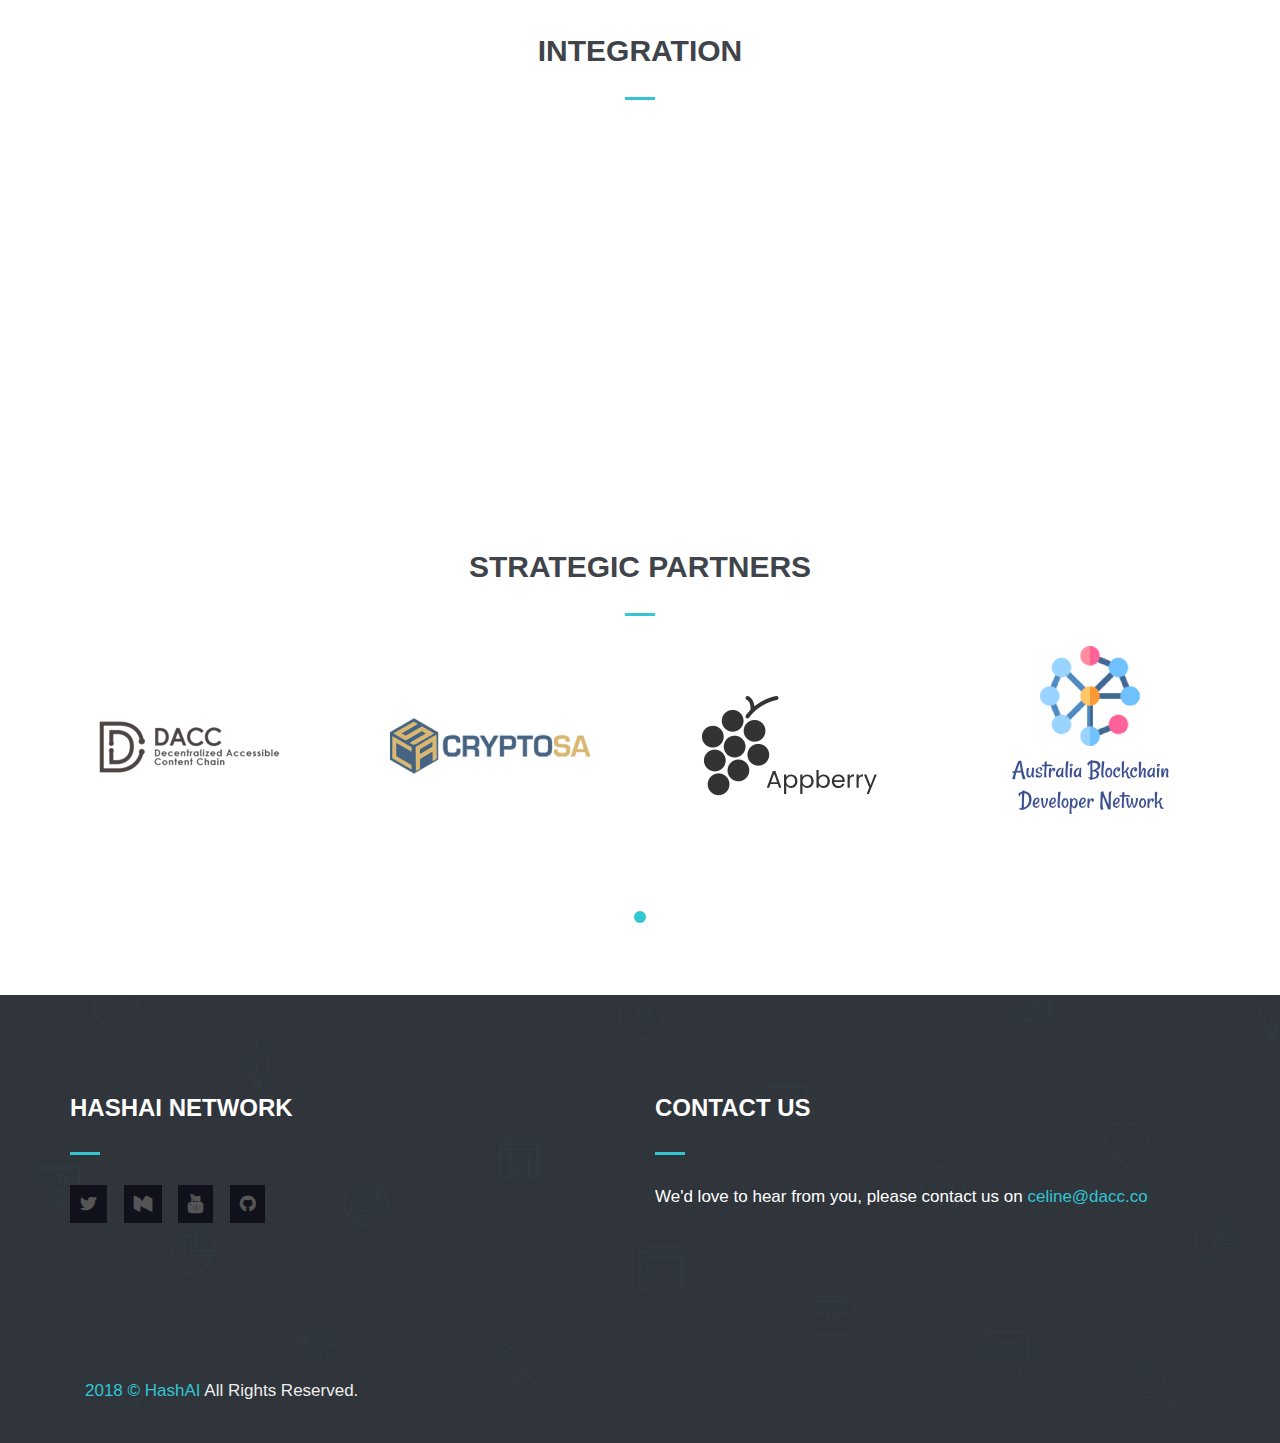
==== commit d870f098: "DACC" ====
--- a/index.html
+++ b/index.html
@@ -286,9 +286,9 @@
 		<div class="c-content-feature-10">
 			<!-- Begin: Title 1 component -->
 			<div class="c-content-title-1">
-				<h3 class="c-font-uppercase c-center c-font-bold">HashAI Ecosystem</h3>
+				<h3 class="c-font-uppercase c-center c-font-bold">DACC HashAI Ecosystem</h3>
 				<div class="c-line-center c-theme-bg"></div>
-				<p class="c-font-center">HashAI is an innovative converstaion AI driven ecosystem build on Tron blockchain,<br/> it empowers Dapps with natural conversation interface to provide best user experience.<br/> HashAI is enrolled in <span class="c-font-yellow">Australia Blockchain Innovation Challenge</span> program</p>
+				<p class="c-font-center">DACC HashAI is an innovative converstaion AI driven ecosystem build on Tron blockchain,<br/> it empowers Dapps with natural conversation interface to provide best user experience.</p>
 			</div>
 			<!-- End-->
 			<ul class="c-list">
@@ -490,16 +490,19 @@
 			</div>
 			<!-- End-->
 			<!-- Begin: Owlcarousel -->
-			<div class="owl-carousel owl-theme c-theme c-owl-nav-center" data-items="3" data-desktop-items="3" data-desktop-small-items="3" data-tablet-items="3" data-mobile-small-items="1"  data-auto-play="false" data-rtl="false" data-slide-speed="5000" data-auto-play-hover-pause="true"> 
-			 	<div class="item">
-			  		<a href="javascript:void(0)"><img src="assets/base/img/content/client-logos/CSA.png" alt=""/></a>
-			  	</div>
-			  	<div class="item">
-			  		<a href="javascript:void(0)"><img src="assets/base/img/content/client-logos/Appberry.png" alt=""/></a>
-			  	</div>	
-			  	<div class="item">
-			  		<a href="javascript:void(0)"><img src="assets/base/img/content/client-logos/abdn.png" alt=""/></a>
-			  	</div>		 
+			<div class="owl-carousel owl-theme c-theme c-owl-nav-center" data-items="4" data-desktop-items="4" data-desktop-small-items="4" data-tablet-items="4" data-mobile-small-items="1"  data-auto-play="false" data-rtl="false" data-slide-speed="5000" data-auto-play-hover-pause="true"> 
+        <div class="item logo-item">
+          <a href="javascript:void(0)"><img src="assets/base/img/content/client-logos/DACC.png" alt=""/></a>
+        </div>
+        <div class="item logo-item">
+          <a href="javascript:void(0)"><img src="assets/base/img/content/client-logos/CSA.png" alt=""/></a>
+        </div>
+        <div class="item logo-item">
+          <a href="javascript:void(0)"><img src="assets/base/img/content/client-logos/Appberry.png" alt=""/></a>
+        </div>	
+        <div class="item logo-item">
+          <a href="javascript:void(0)"><img src="assets/base/img/content/client-logos/abdn.png" alt=""/></a>
+        </div>		 
 			</div>
 	        <!-- End-->
 	    </div>
@@ -528,7 +531,7 @@
 					</div>
 					<ul class="c-socials">
 						
-						<li><a href="https://twitter.com/hashainetwork" target="_blank"><i class="fa fa-twitter"></i></a></li>
+						<li><a href="https://twitter.com/DACCblockchain" target="_blank"><i class="fa fa-twitter"></i></a></li>
 						<li><a href="https://medium.com/@hashainetwork" target="_blank"><i class="fa fa-medium"></i></a></li>
 						<li><a href="https://www.youtube.com/channel/UCfkD9Nculn0HPKaleMU36tg/" target="_blank"><i class="fa fa-youtube"></i></a></li>
 						<li><a href="https://github.com/hashainetwork" target="_blank"><i class="fa fa-github"></i></a></li>
@@ -541,7 +544,7 @@
 						<h3 class="c-font-uppercase c-font-bold">Contact Us</h3>
 						<div class="c-line-left"></div>
 						<p class="c-ask c-font-white">We'd love to hear from you, please contact us on 
-<a href="mailto:info@hashai.network" class="c-font-green">info@hashai.network</a></p>
+<a href="mailto:iceline@dacc.co" class="c-font-green">celine@dacc.co</a></p>
 					</div>
 				</div>
 			</div>
--- a/assets/demos/default/css/components.css
+++ b/assets/demos/default/css/components.css
@@ -10749,7 +10749,7 @@
 .c-content-client-logos-slider-1 .item {
   text-align: center; }
   .c-content-client-logos-slider-1 .item img {
-    max-width: 230px;
+    max-width: 320px;
     opacity: 0.8;
     filter: alpha(opacity=80);
     transition: all 0.2s; }
@@ -10765,7 +10765,7 @@
   text-align: center;
   padding: 20px 0; }
   .c-content-client-logos-slider-3 .item img {
-    max-width: 230px;
+    max-width: 320px;
     opacity: 0.8;
     filter: alpha(opacity=80);
     transition: all 0.2s;
--- a/assets/demos/default/css/custom.css
+++ b/assets/demos/default/css/custom.css
@@ -80,6 +80,8 @@
   }
 }
 
-
-
-
+.item.logo-item {
+  display: flex;
+  justify-content: center;
+  align-items: center;
+}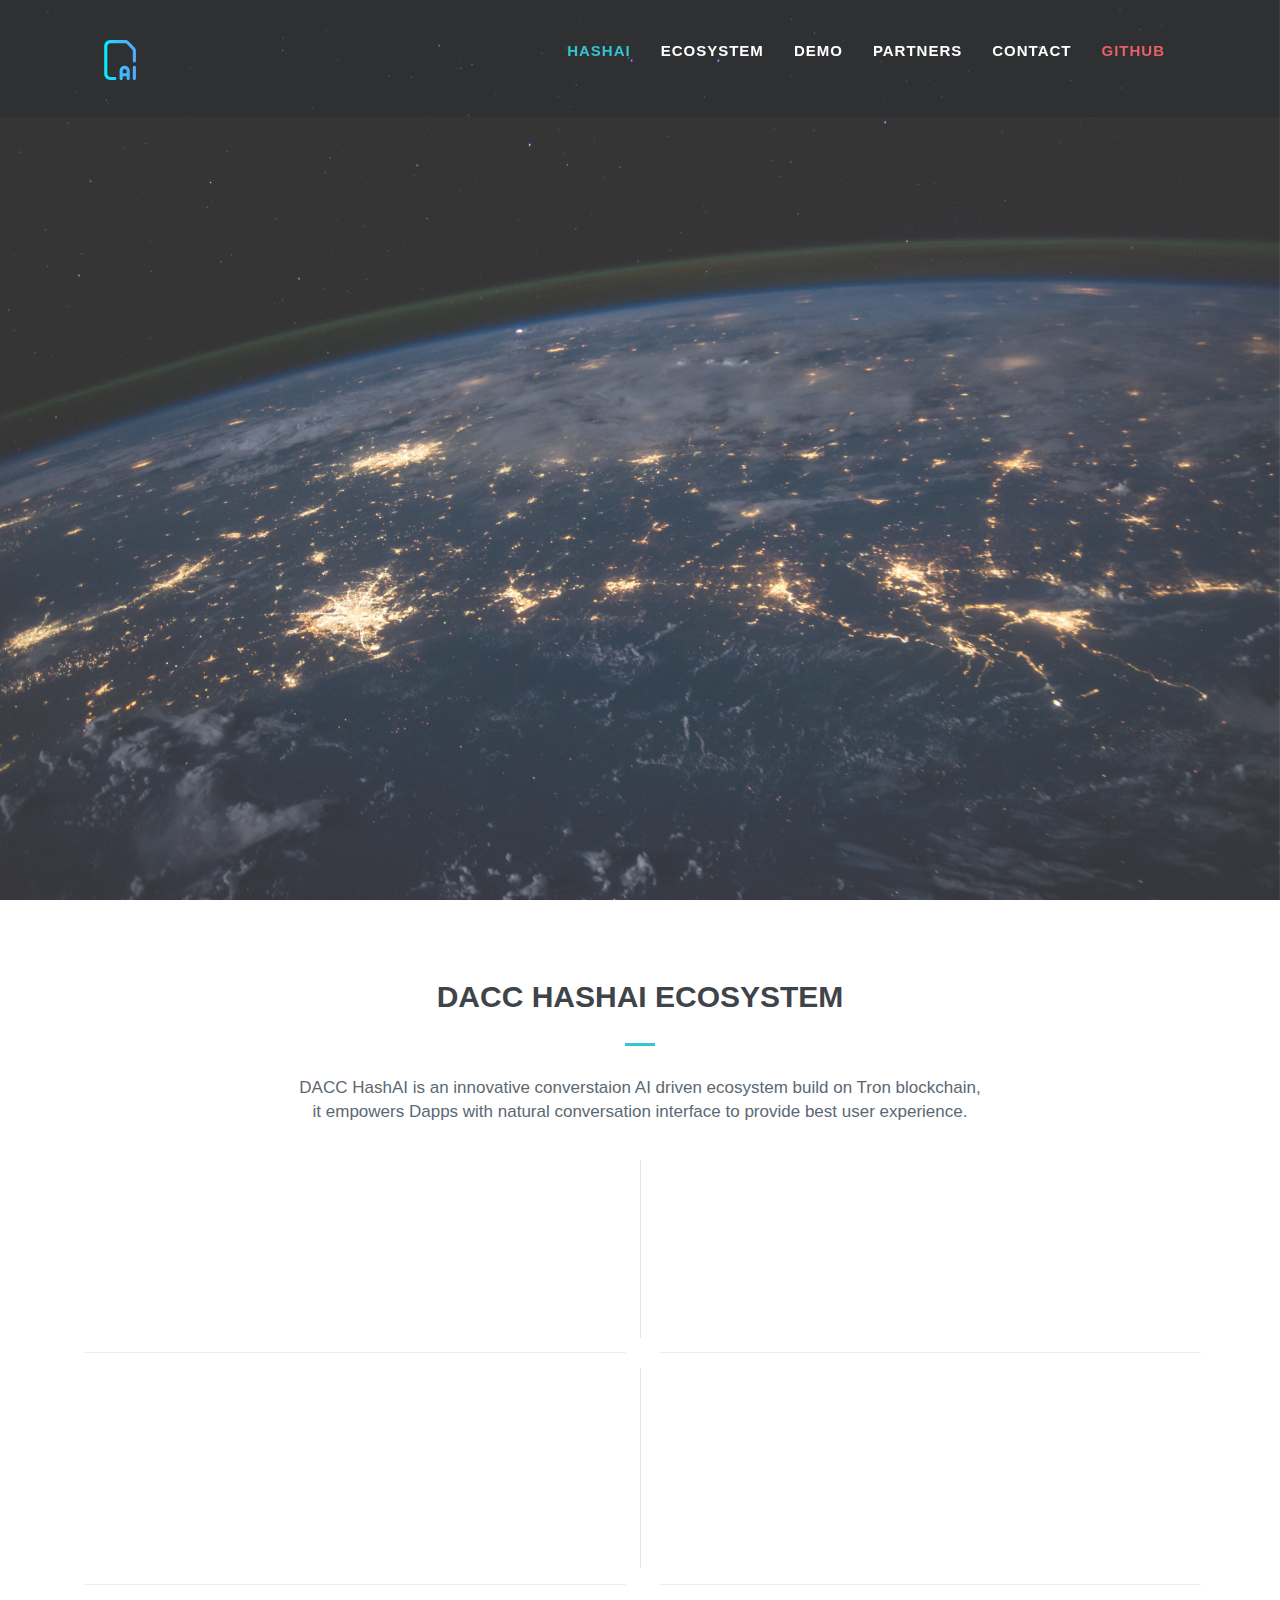
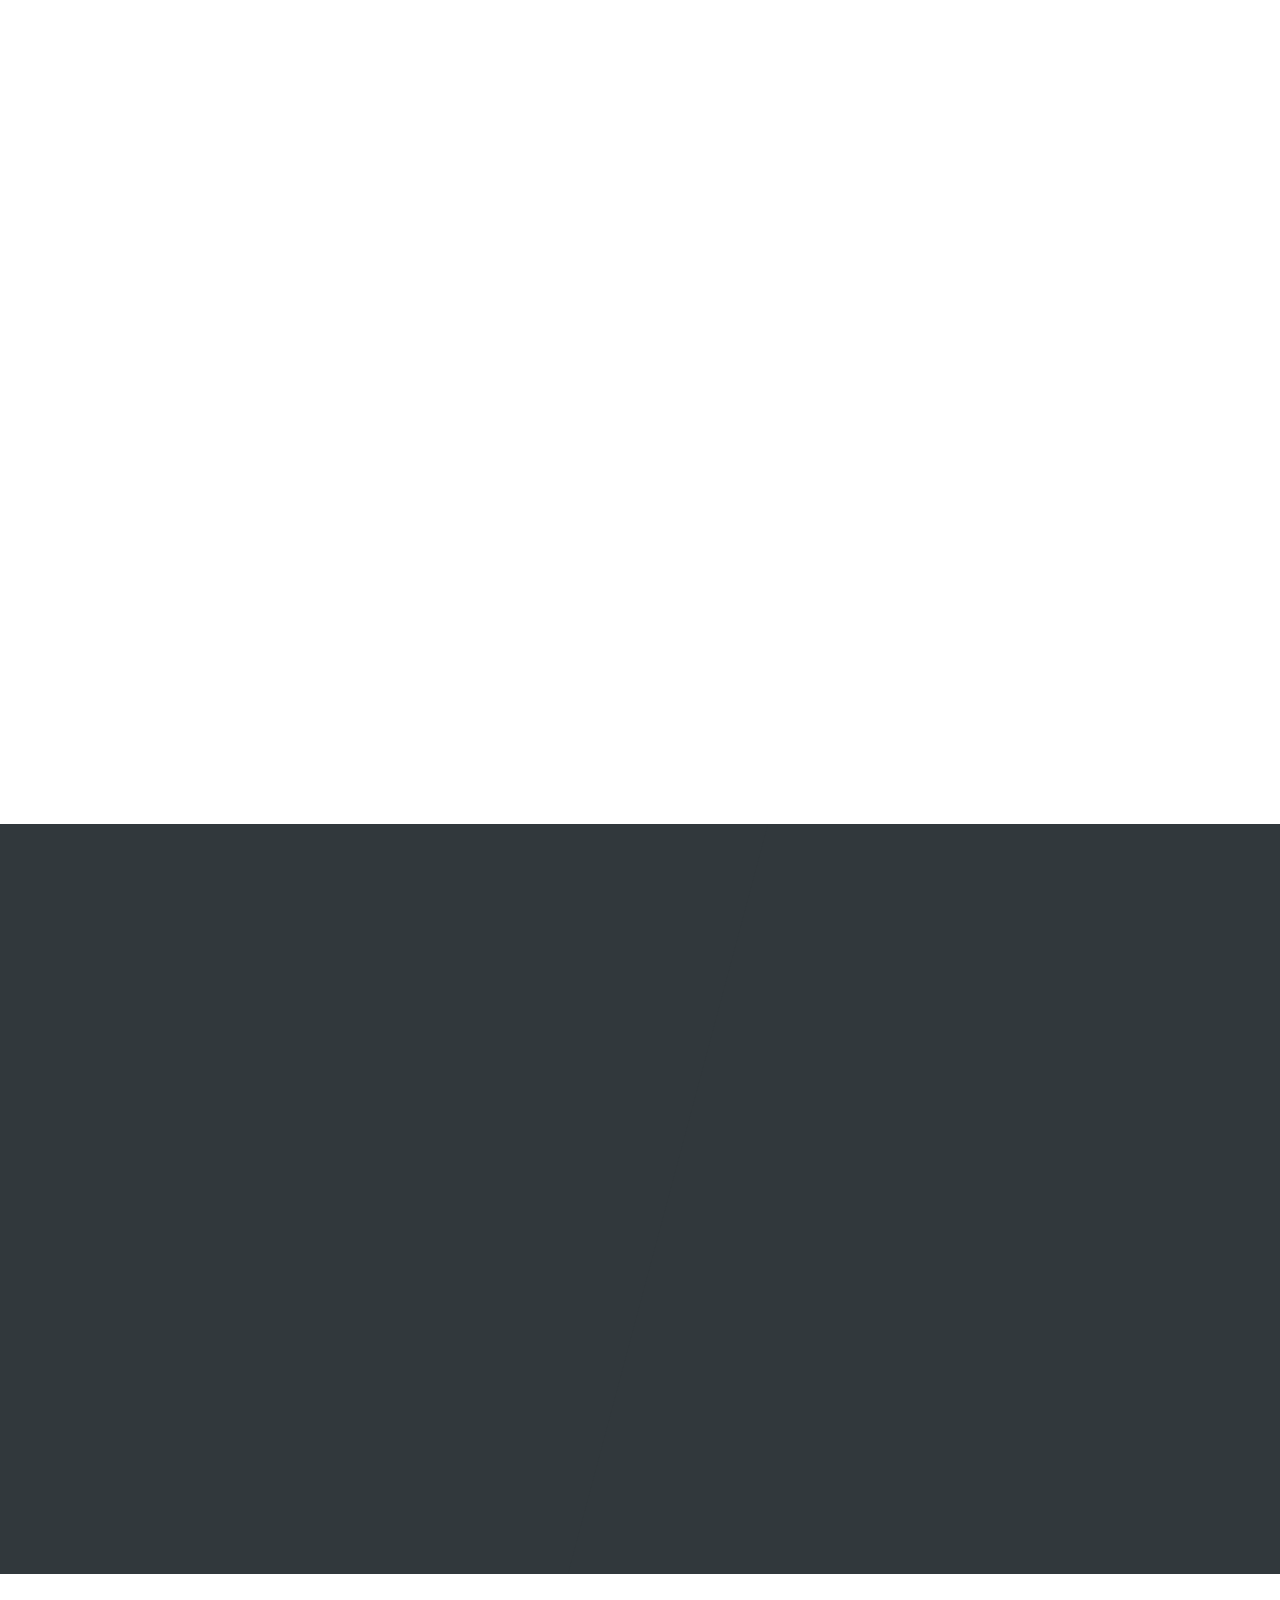
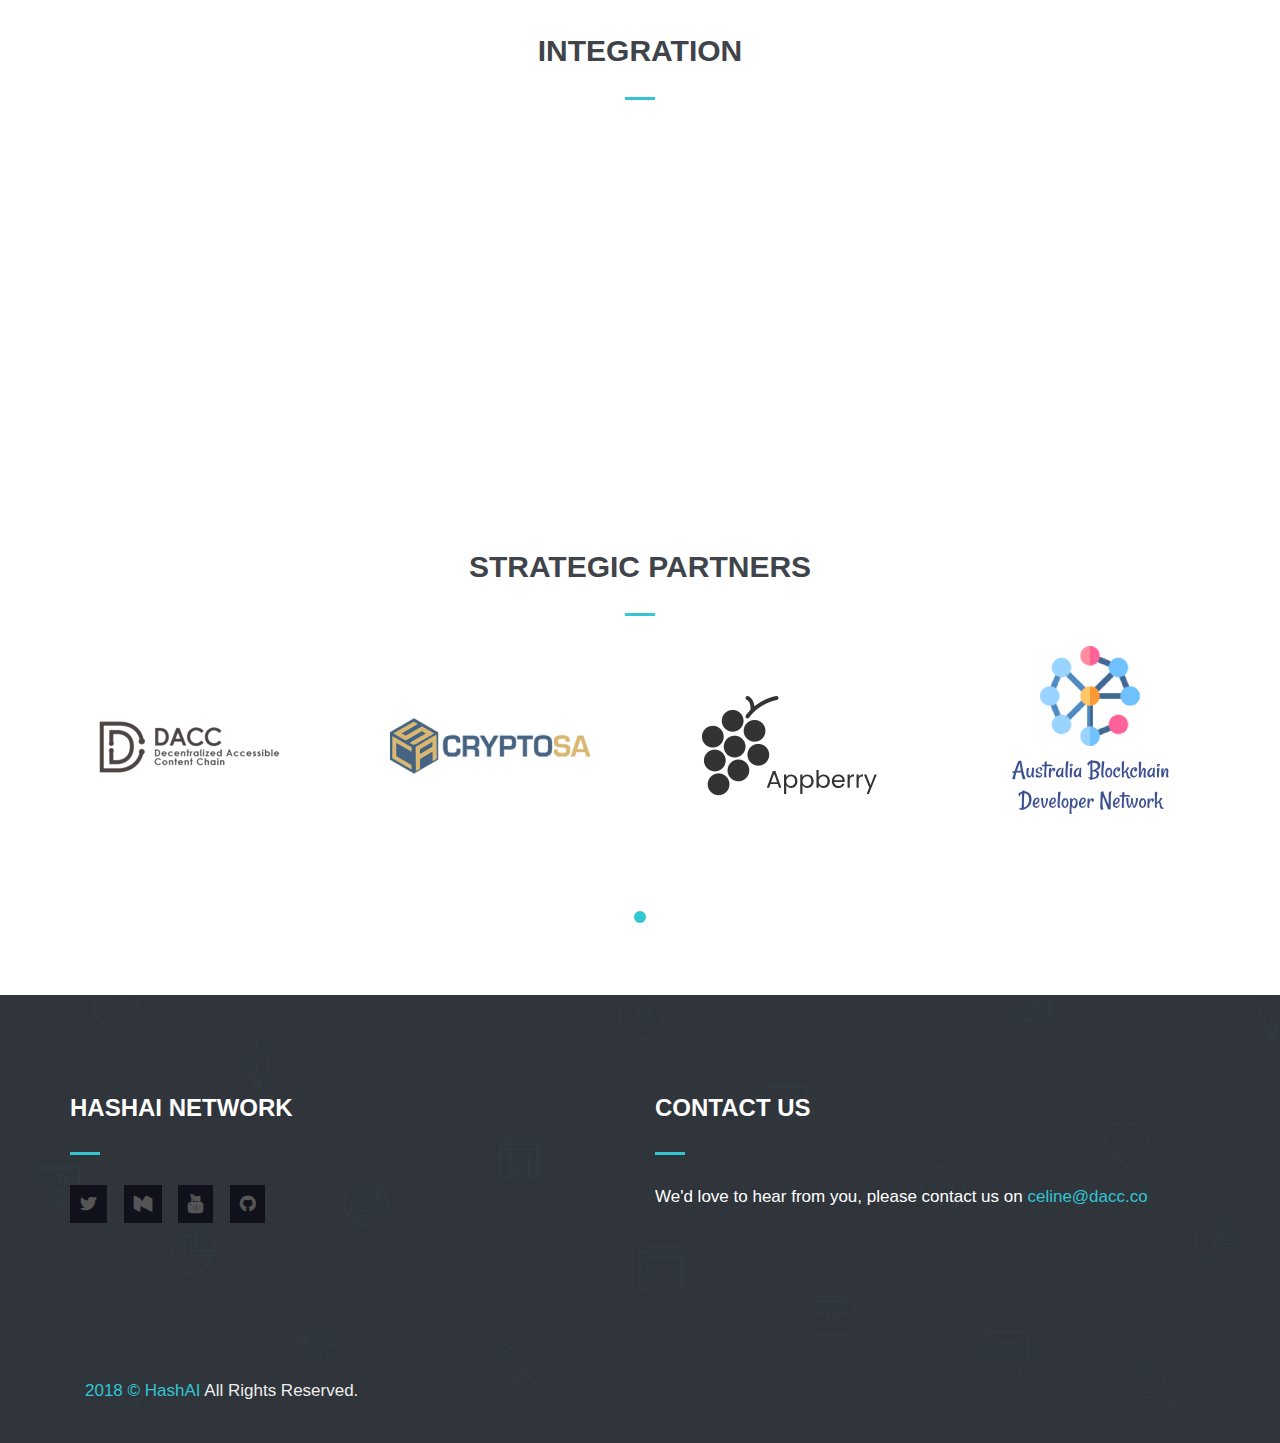
==== commit 00a08845: "Fix the email address" ====
--- a/index.html
+++ b/index.html
@@ -544,7 +544,7 @@
 						<h3 class="c-font-uppercase c-font-bold">Contact Us</h3>
 						<div class="c-line-left"></div>
 						<p class="c-ask c-font-white">We'd love to hear from you, please contact us on 
-<a href="mailto:iceline@dacc.co" class="c-font-green">celine@dacc.co</a></p>
+<a href="mailto:celine@dacc.co" class="c-font-green">celine@dacc.co</a></p>
 					</div>
 				</div>
 			</div>
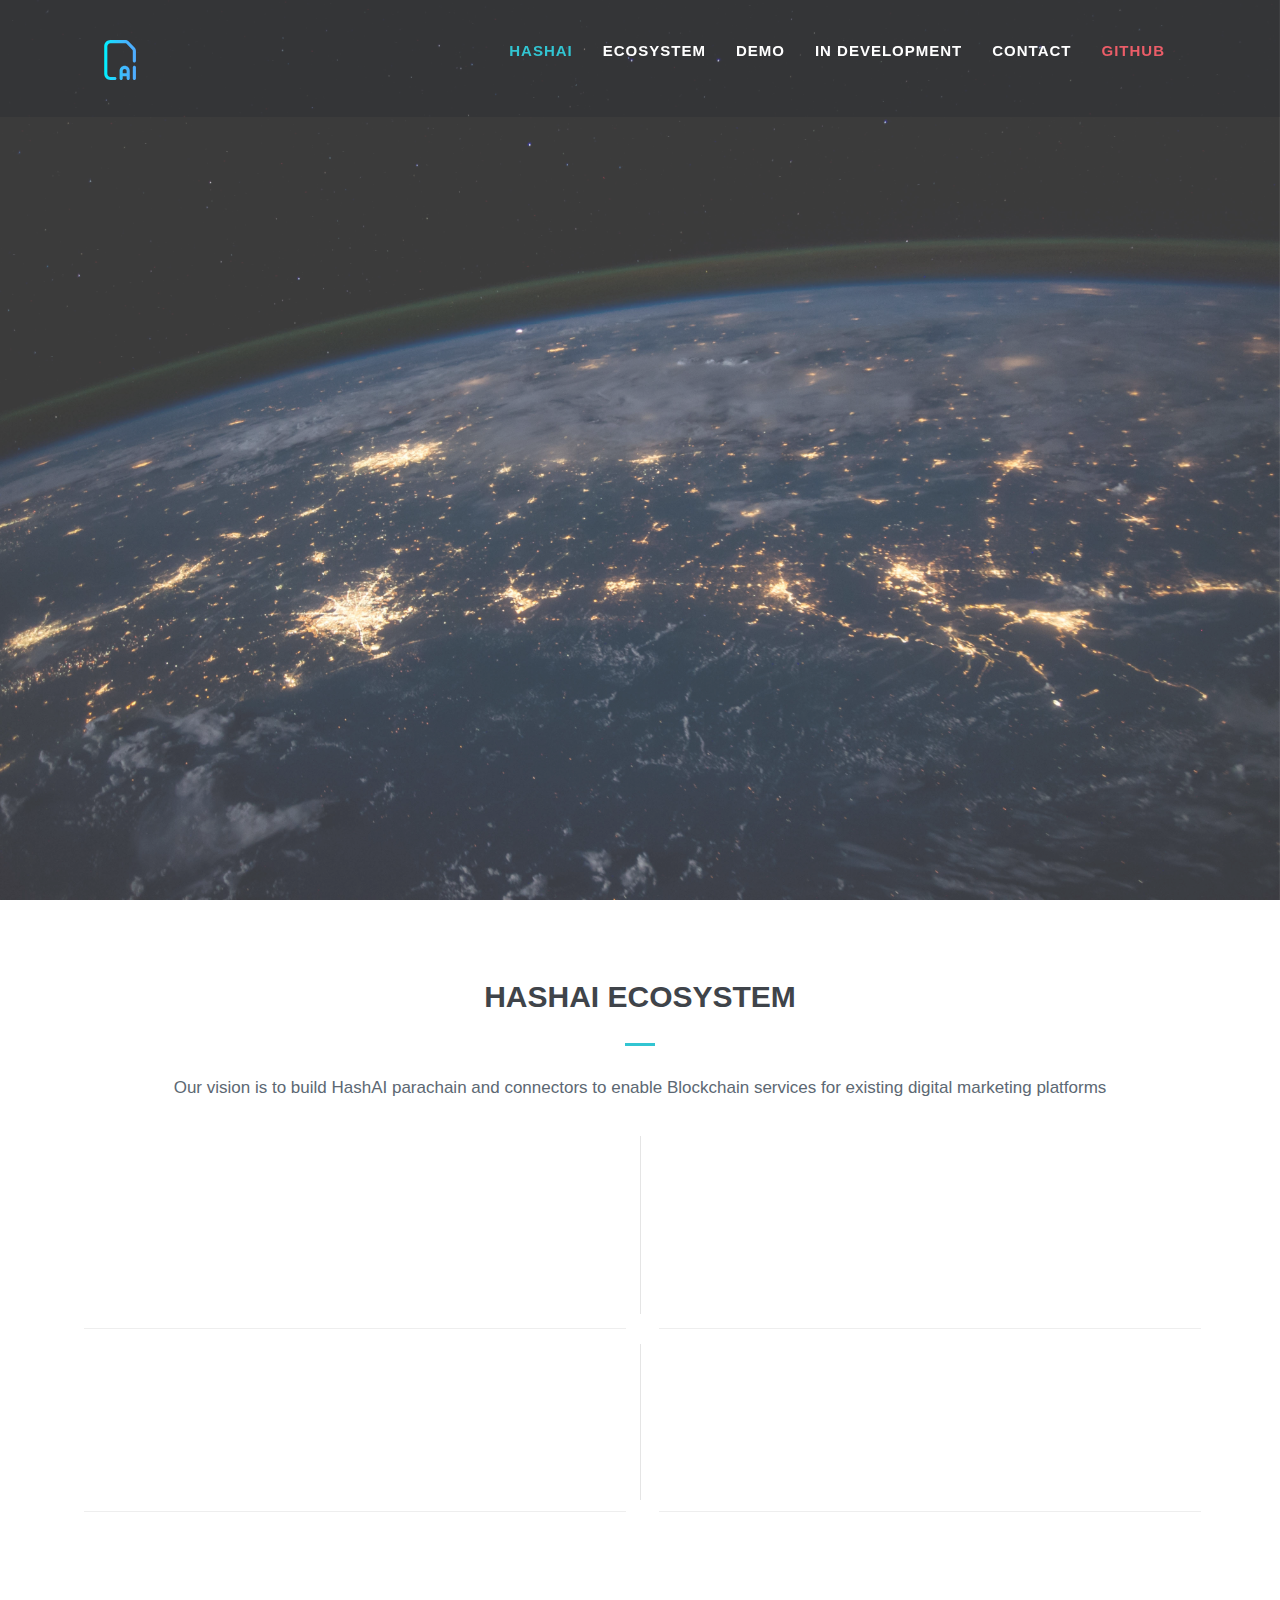
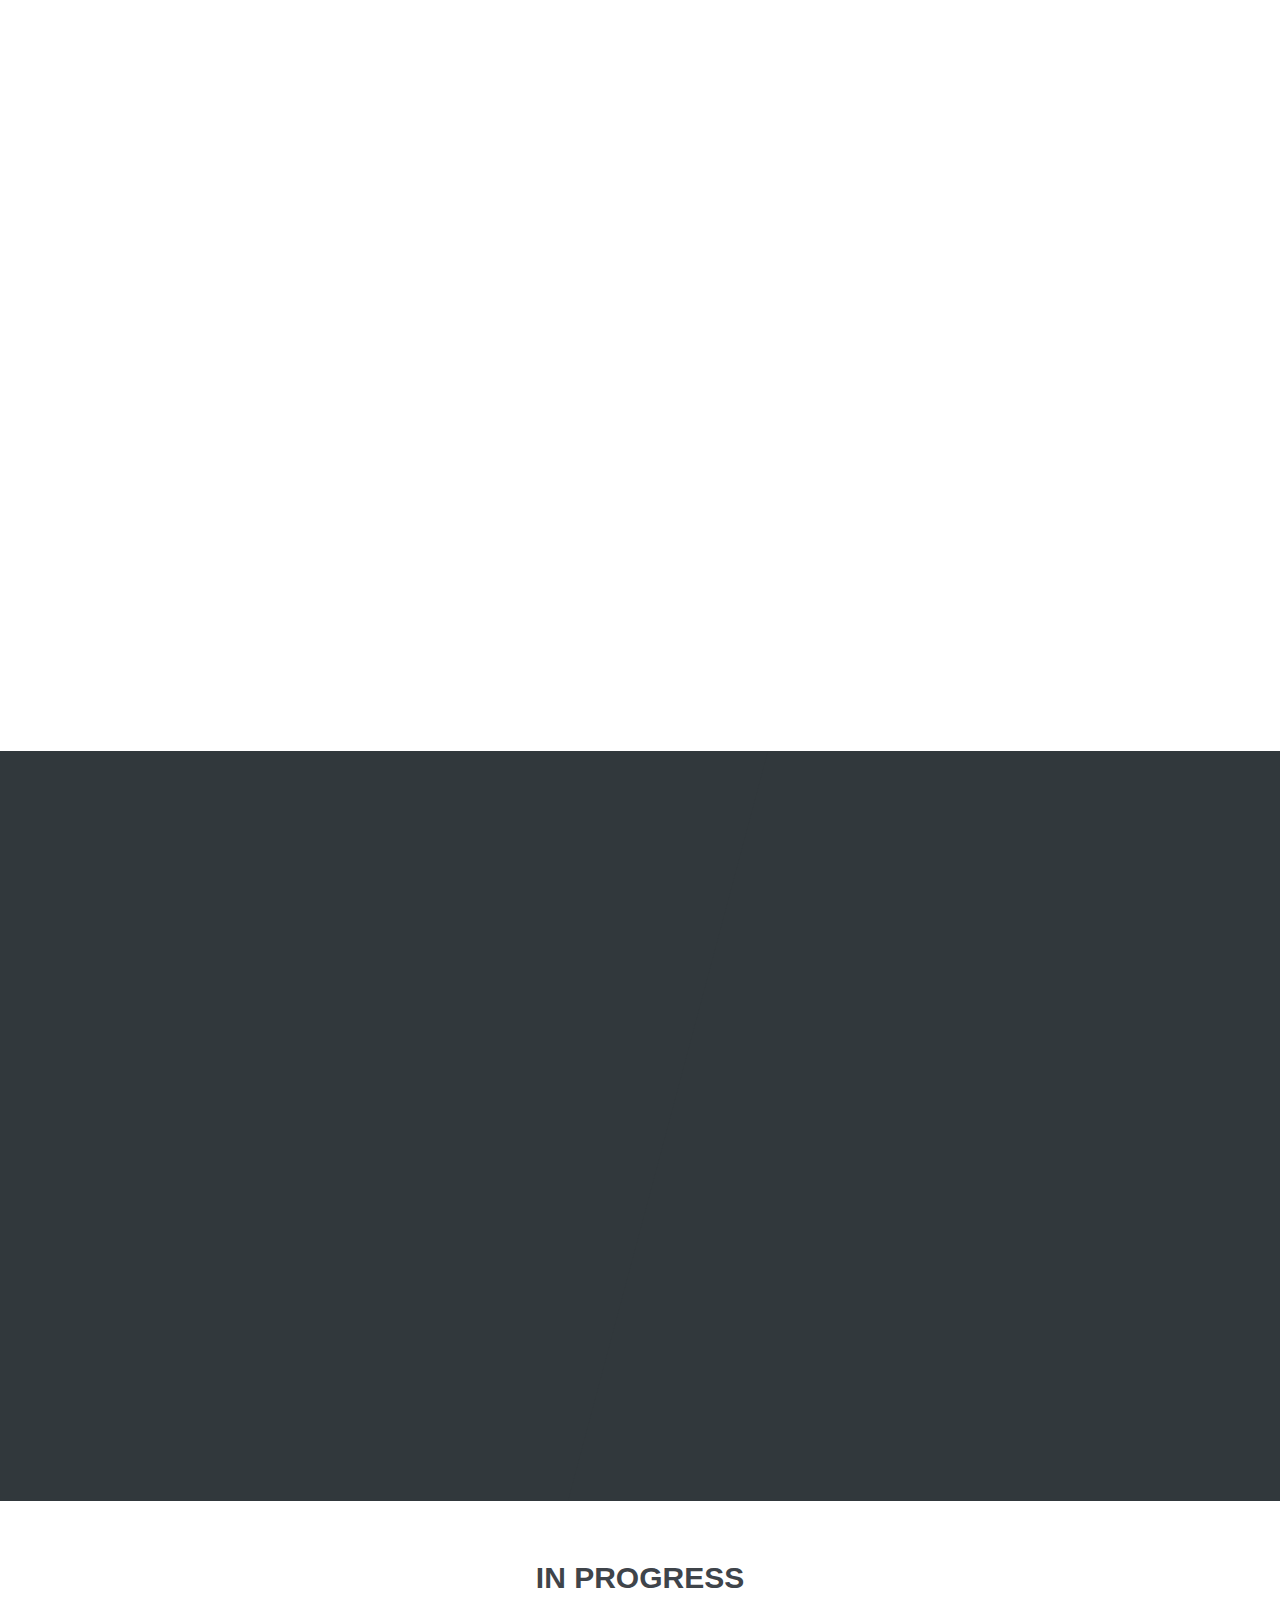
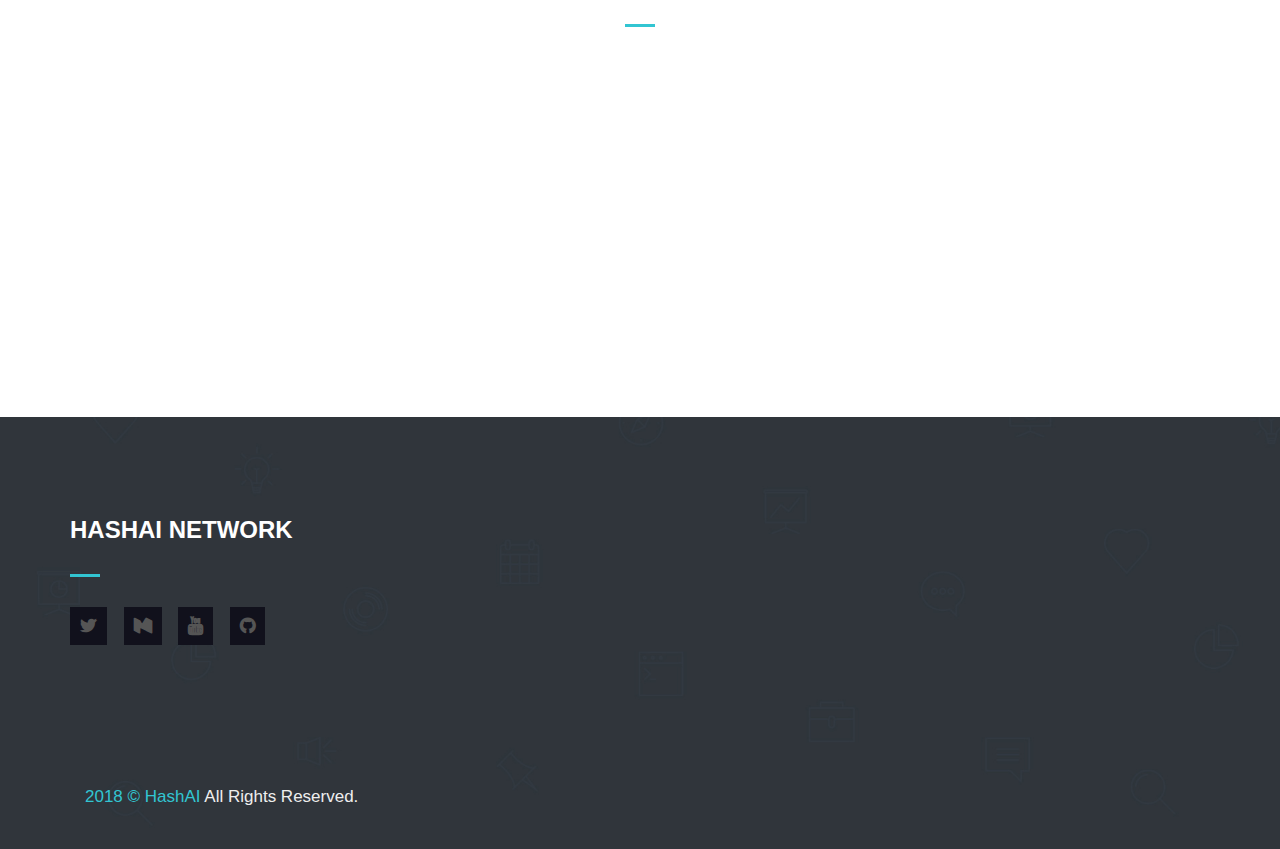
==== commit cfb3c551: "update" ====
--- a/index.html
+++ b/index.html
@@ -87,7 +87,7 @@
 			<a href="#demo" class="c-link">Demo</a>
 		</li>
 						<li class="c-onepage-link ">
-			<a href="#partners" class="c-link">Partners</a>
+			<a href="#development" class="c-link">In Development</a>
 		</li>
 						<li class="c-onepage-link ">
 			<a href="#contact" class="c-link">Contact</a>
@@ -147,7 +147,7 @@
 
 						>
 						<h3 class="c-main-title c-font-40 c-font-bold c-font-uppercase c-font-white c-center">
-						Conversation AI ecosystem
+						HashAI Blockchain
 						</h3>
 					</div>
 					<!--END -->
@@ -172,7 +172,7 @@
 
 						>
 						<p class="c-font-20 c-line-height-28 c-font-white c-center c-sub-title">
-						Building success on Tron Protocol<br/>
+						Building blockchain solution for digital marketing<br/>
 						</p>
 					</div>
 					<!--END -->
@@ -255,7 +255,7 @@
 
 						>
 						<p class="c-font-20 c-line-height-28 c-font-white c-opacity-07 c-font-thin c-center c-sub-title">
-						Access smart contract as easy as chat <br/>
+						Seamlessly access smart contracts empowered digital services<br/>
 						</p>
 					</div>
 					<!--END -->
@@ -286,9 +286,9 @@
 		<div class="c-content-feature-10">
 			<!-- Begin: Title 1 component -->
 			<div class="c-content-title-1">
-				<h3 class="c-font-uppercase c-center c-font-bold">DACC HashAI Ecosystem</h3>
+				<h3 class="c-font-uppercase c-center c-font-bold">HashAI Ecosystem</h3>
 				<div class="c-line-center c-theme-bg"></div>
-				<p class="c-font-center">DACC HashAI is an innovative converstaion AI driven ecosystem build on Tron blockchain,<br/> it empowers Dapps with natural conversation interface to provide best user experience.</p>
+				<p class="c-font-center">Our vision is to build HashAI parachain and connectors to enable Blockchain services for existing digital marketing platforms<br/></p>
 			</div>
 			<!-- End-->
 			<ul class="c-list">
@@ -298,7 +298,7 @@
 						<div class="c-content c-content-right">
 							<h3 class="c-font-uppercase c-font-bold">Social</h3>
 							<p>
-								Integrate with popular social platforms to manage Tron based assets and interact with Dapps deployed on Tron blockchain
+								Integrate with popular social platforms to manage customer digital assets and interact with Dapps deployed on blockchain
 							</p>
 						</div>
 					</div>	
@@ -311,7 +311,7 @@
 						<div class="c-content c-content-left">
 							<h3 class="c-font-uppercase c-font-bold">Ecommerce</h3>					
 							<p>
-								 Order products or services through Tron smart contracts, by just using Text and voice activated device, for example Google Home. 
+								 Order products or services through smart contracts, by just using Text and voice activated device, for example Google Home. 
 							</p>
 						</div>
 					</div>	
@@ -325,7 +325,7 @@
 						<div class="c-content c-content-right">
 							<h3 class="c-font-uppercase c-font-bold">B2C & CRM</h3>
 							<p>
-								Enable business to engage with customers via conversation based Dapps and implement loyalty program based on TRX, TRC10 or TRC20 tokens.
+								Enable business to engage with customers via smart contracts to implement loyalty program.
 							</p>
 						</div>
 					</div>	
@@ -336,9 +336,9 @@
 					<div class="c-card wow animate fadeInRight" style="visibility: visible; animation-name: fadeInRight; opacity: 1;">
 						<i class="icon-layers c-font-27 c-theme-font c-float-left c-border c-border-opacity"></i>
 						<div class="c-content c-content-left">
-							<h3 class="c-font-uppercase c-font-bold">IoT</h3>					
+							<h3 class="c-font-uppercase c-font-bold">Customer Data</h3>					
 							<p>
-								Control IoT devices via converstaion interface and track device status and operational dataset on Tron blockchain
+								Customers have ownership and control of their own data in sales circle
 							</p>
 						</div>
 					</div>	
@@ -371,12 +371,12 @@
 					<div class="c-wrapper">
 						<div class="c-body">
 							<div class="c-content-title-1 wow animate fadeInDown">
-								<h3 class="c-font-bold c-left">Tron Wallet bot</h3>
+								<h3 class="c-font-bold c-left">Slack Wallet bot</h3>
 								<div class="c-line-left"></div>
 							</div>
 							<div class="c-content">
 								<p class="c-margin-b-30 c-left wow animate fadeInDown">
-									Tron account is easily created and securely integrated with social platform. Send or receive TRX on Mainnet via chat.
+									Our first POC(Proof of Concept) is built on Tron Network - Blockchain account is easily created and securely integrated with social platform. Send or receive crypto assets via text chat.
 								</p>
 								<p class="c-margin-b-30 c-left wow animate fadeInDown">
 
@@ -415,16 +415,16 @@
 					<div class="c-wrapper wow fadeInDown">
 						<div class="c-body c-animate">
 							<div class="c-content-title-1 animated wow fadeInDown" data-wow-delay="0.2s">
-								<h3 class="c-font-green">Unlock business opportunities<br/> via voice</h3>
+								<h3 class="c-font-green">Place orders<br/> via voice</h3>
 								<div class="c-line-right c-font-green"></div>
 							</div>
 							<div class="c-content animated wow fadeInDown" data-wow-delay="0.7s"> 
 								<p class="c-margin-b-30  c-font-green">
-									Tron Cafe is a Tron Dapp built for Google Home and Google assistant.
+									Tron Cafe is a Tron Demo Dapp built for Google Home and Google assistant.
 								</p> 
 
 								<p class="c-margin-b-30  c-font-green">
-								User can easily order coffee by voice chat to seamlessly access <a class="c-font-yellow" href="https://tronscan.org/#/contract/TNQNBiTGEwa9maRYDSaTW2anT946jtgaPk" target="_blank">smart contract</a> deployed on Tron Mainnet<br/>
+								User can easily order coffee by voice chat to seamlessly access <a class="c-font-yellow" href="https://tronscan.org/#/contract/TNQNBiTGEwa9maRYDSaTW2anT946jtgaPk" target="_blank">smart contract</a><br/>
 								</p>
 
 								<a href="https://github.com/HashaiNetwork/TronCafe" class="btn btn-lg c-btn-border-2x c-btn-white c-btn-bold c-btn-uppercase wow animate fadeIn" target="_blank">View Code</a>
@@ -442,13 +442,13 @@
 <!-- END: FEATURES 4.4 --><!-- END: CONTENT/FEATURES/FEATURES-4-4 -->
 </section>
 
-<section id="integration">
+<section id="development">
 
 <div class="c-content-box c-size-md c-bg-white c-no-bottom-padding">
 	<div class="container">
 		<div class="c-content-product-1 c-opt-1">
 			<div class="c-content-title-1">
-				<h3 class="c-center c-font-uppercase c-font-bold">Integration</h3>
+				<h3 class="c-center c-font-uppercase c-font-bold">In Progress</h3>
 				<div class="c-line-center"></div>
 			</div>
 			<div class="row">
@@ -460,7 +460,7 @@
 				<div class="col-md-4">
 					<div  style="margin-top:50px" class="wow animate fadeInUp" style="visibility: visible; animation-name: fadeInUp; opacity: 1;">
 						
-								<p>We are developing HashAI platform to integrate popular social channels and voice assistant devices. So users can easily access Dapps on Tron blockchain. In the future, developers can use HashAI sdk to develop and deploy conversation AI powered Dapps on Tron blockchain</p>
+								<p>We are developing HashAI parachain to integrate with existing digital marketing and social platforms, smart home devices etc. So customers can easily access blockchain empowered services. Our future plan includes Blockchain service connectors for Salesforce, Adobe Marketing Cloud, AWS, Heroku, Google Cloud Platform etc</p>
 							 
 					</div>
 				</div>
@@ -476,45 +476,7 @@
 
 </section>
 
-<section id="partners">
-<!-- BEGIN: PAGE CONTENT -->
-		<!-- BEGIN: CONTENT/SLIDERS/CLIENT-LOGOS-1 -->
-<div class="c-content-box c-size-md c-bg-white">
-	<div class="container">
-		<!-- Begin: Testimonals 1 component -->
-		<div class="c-content-client-logos-slider-1" data-slider="owl">
-			<!-- Begin: Title 1 component -->
-			<div class="c-content-title-1">
-				<h3 class="c-center c-font-uppercase c-font-bold">Strategic Partners</h3>
-				<div class="c-line-center c-theme-bg"></div>
-			</div>
-			<!-- End-->
-			<!-- Begin: Owlcarousel -->
-			<div class="owl-carousel owl-theme c-theme c-owl-nav-center" data-items="4" data-desktop-items="4" data-desktop-small-items="4" data-tablet-items="4" data-mobile-small-items="1"  data-auto-play="false" data-rtl="false" data-slide-speed="5000" data-auto-play-hover-pause="true"> 
-        <div class="item logo-item">
-          <a href="javascript:void(0)"><img src="assets/base/img/content/client-logos/DACC.png" alt=""/></a>
-        </div>
-        <div class="item logo-item">
-          <a href="javascript:void(0)"><img src="assets/base/img/content/client-logos/CSA.png" alt=""/></a>
-        </div>
-        <div class="item logo-item">
-          <a href="javascript:void(0)"><img src="assets/base/img/content/client-logos/Appberry.png" alt=""/></a>
-        </div>	
-        <div class="item logo-item">
-          <a href="javascript:void(0)"><img src="assets/base/img/content/client-logos/abdn.png" alt=""/></a>
-        </div>		 
-			</div>
-	        <!-- End-->
-	    </div>
-	    <!-- End-->
-	</div>
-</div><!-- END: CONTENT/SLIDERS/CLIENT-LOGOS-1 -->
-
-</section>
-
- 		<!-- END: PAGE CONTENT -->
-
-		
+
 	</div>
 	<!-- END: PAGE CONTAINER -->
 <section id="contact">
@@ -531,23 +493,23 @@
 					</div>
 					<ul class="c-socials">
 						
-						<li><a href="https://twitter.com/DACCblockchain" target="_blank"><i class="fa fa-twitter"></i></a></li>
+						<li><a href="https://twitter.com/hashainetwork" target="_blank"><i class="fa fa-twitter"></i></a></li>
 						<li><a href="https://medium.com/@hashainetwork" target="_blank"><i class="fa fa-medium"></i></a></li>
 						<li><a href="https://www.youtube.com/channel/UCfkD9Nculn0HPKaleMU36tg/" target="_blank"><i class="fa fa-youtube"></i></a></li>
 						<li><a href="https://github.com/hashainetwork" target="_blank"><i class="fa fa-github"></i></a></li>
 					</ul>
 				</div>
 			</div>
-			<div class="col-md-6">
+			<!-- <div class="col-md-6">
 				<div class="c-container c-left">
 					<div class="c-content-title-1">
 						<h3 class="c-font-uppercase c-font-bold">Contact Us</h3>
 						<div class="c-line-left"></div>
 						<p class="c-ask c-font-white">We'd love to hear from you, please contact us on 
-<a href="mailto:celine@dacc.co" class="c-font-green">celine@dacc.co</a></p>
-					</div>
-				</div>
-			</div>
+<a href="info@hashai.network" class="c-font-green">info@hashai.network</a></p>
+					</div>
+				</div>
+			</div> -->
 		</div>
 		<div class="c-postfooter">
 			<div class="container">
